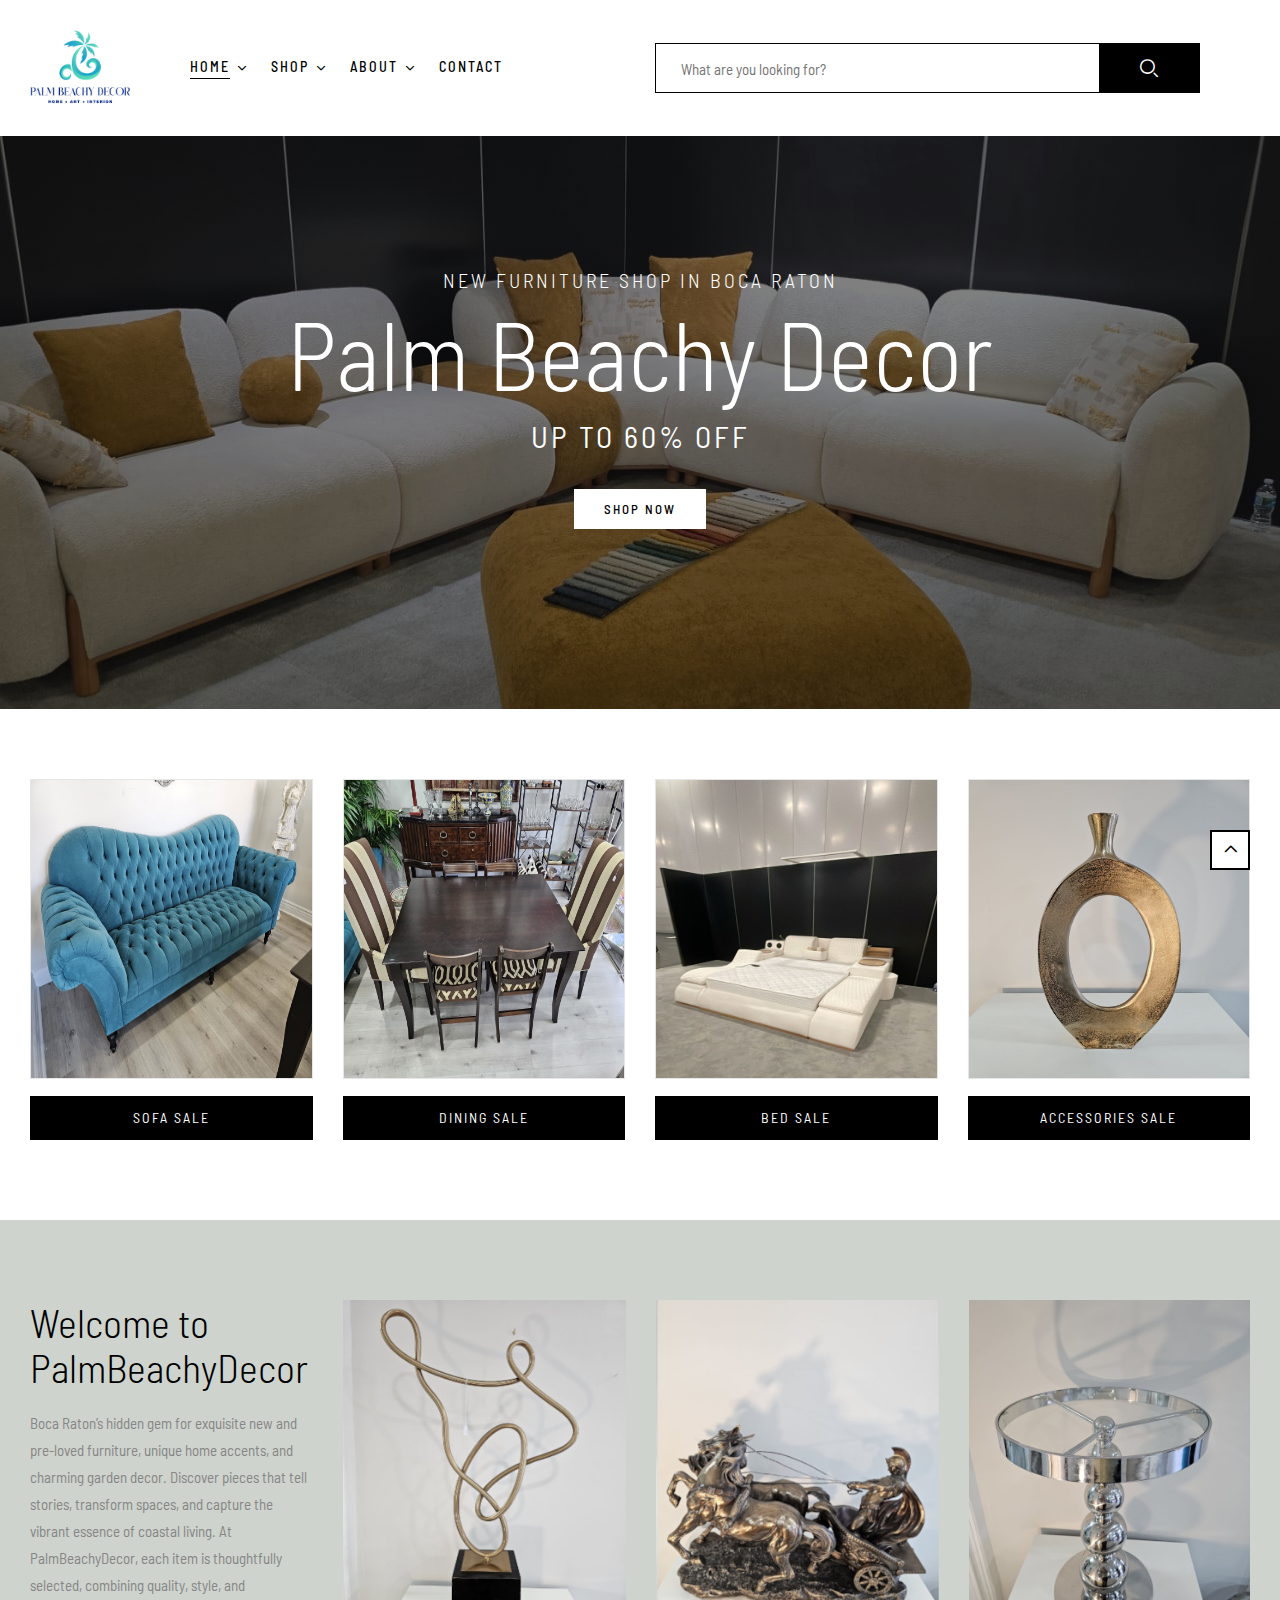
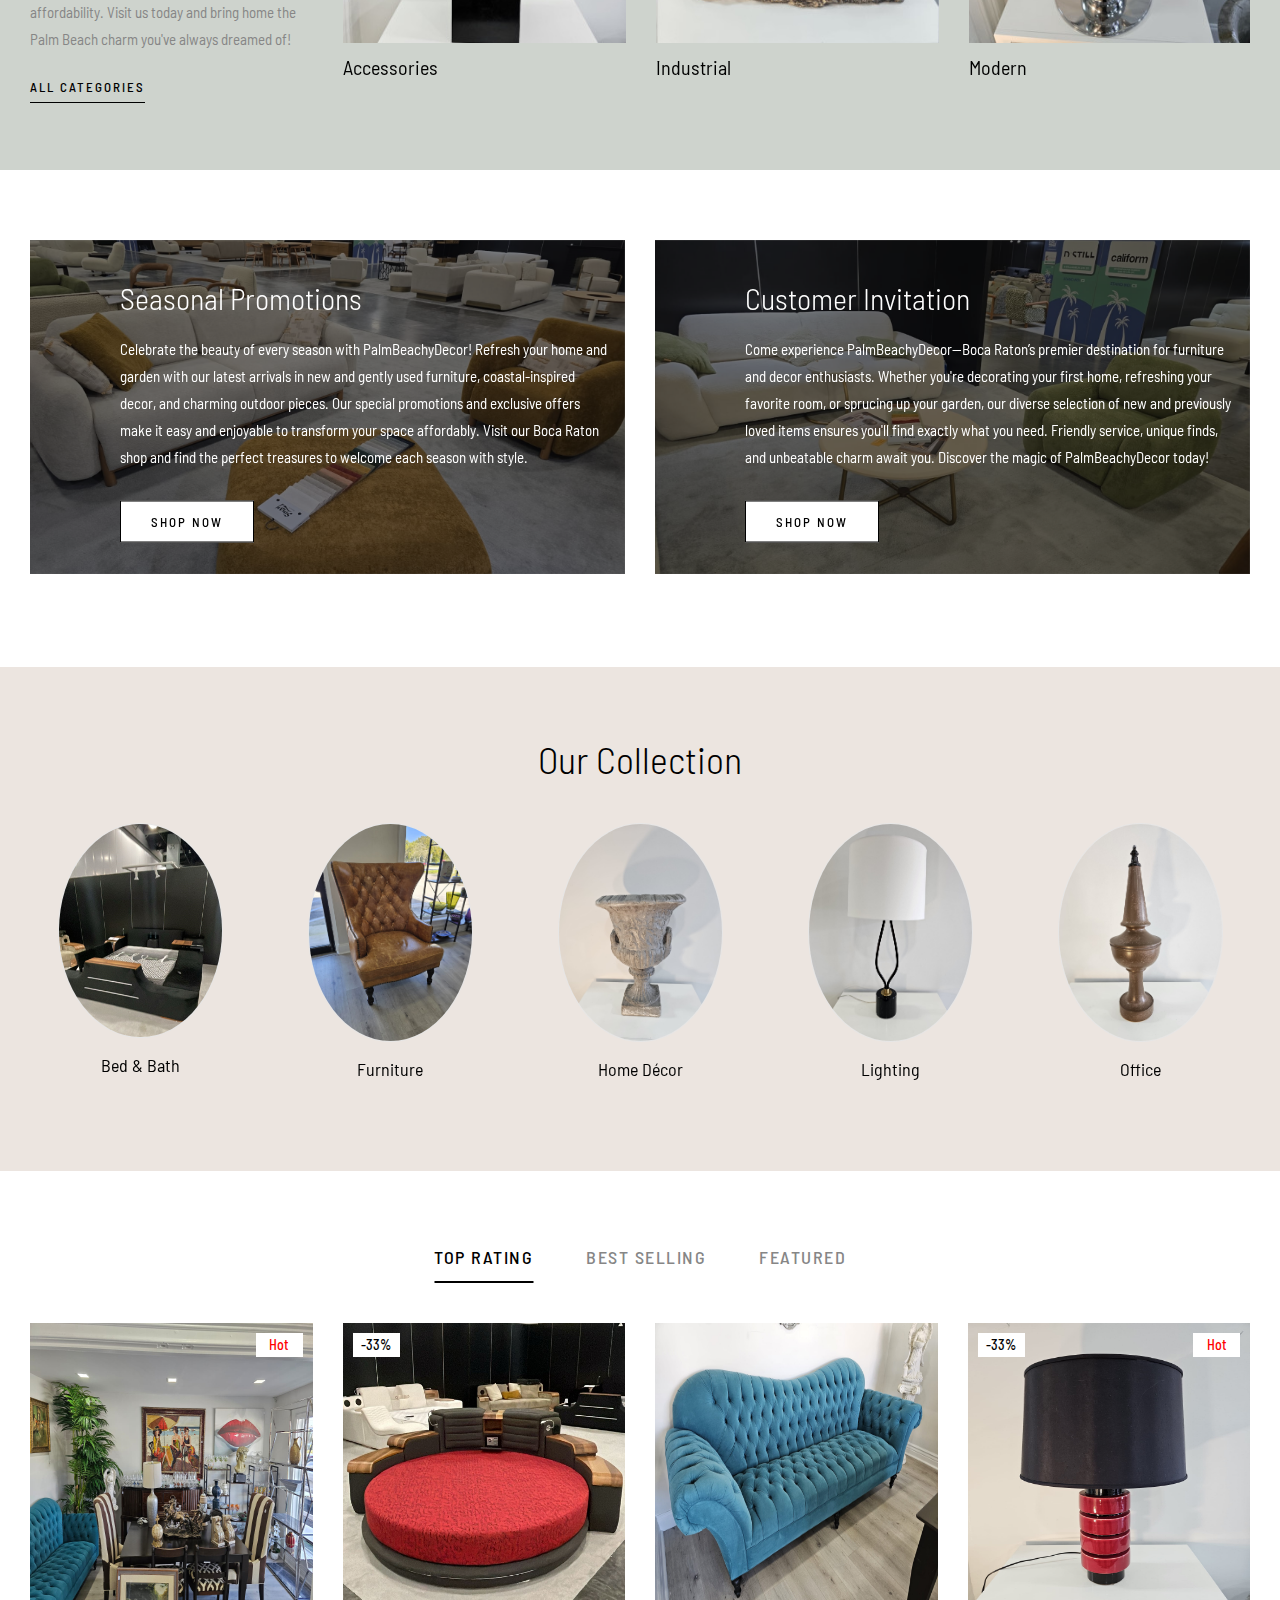
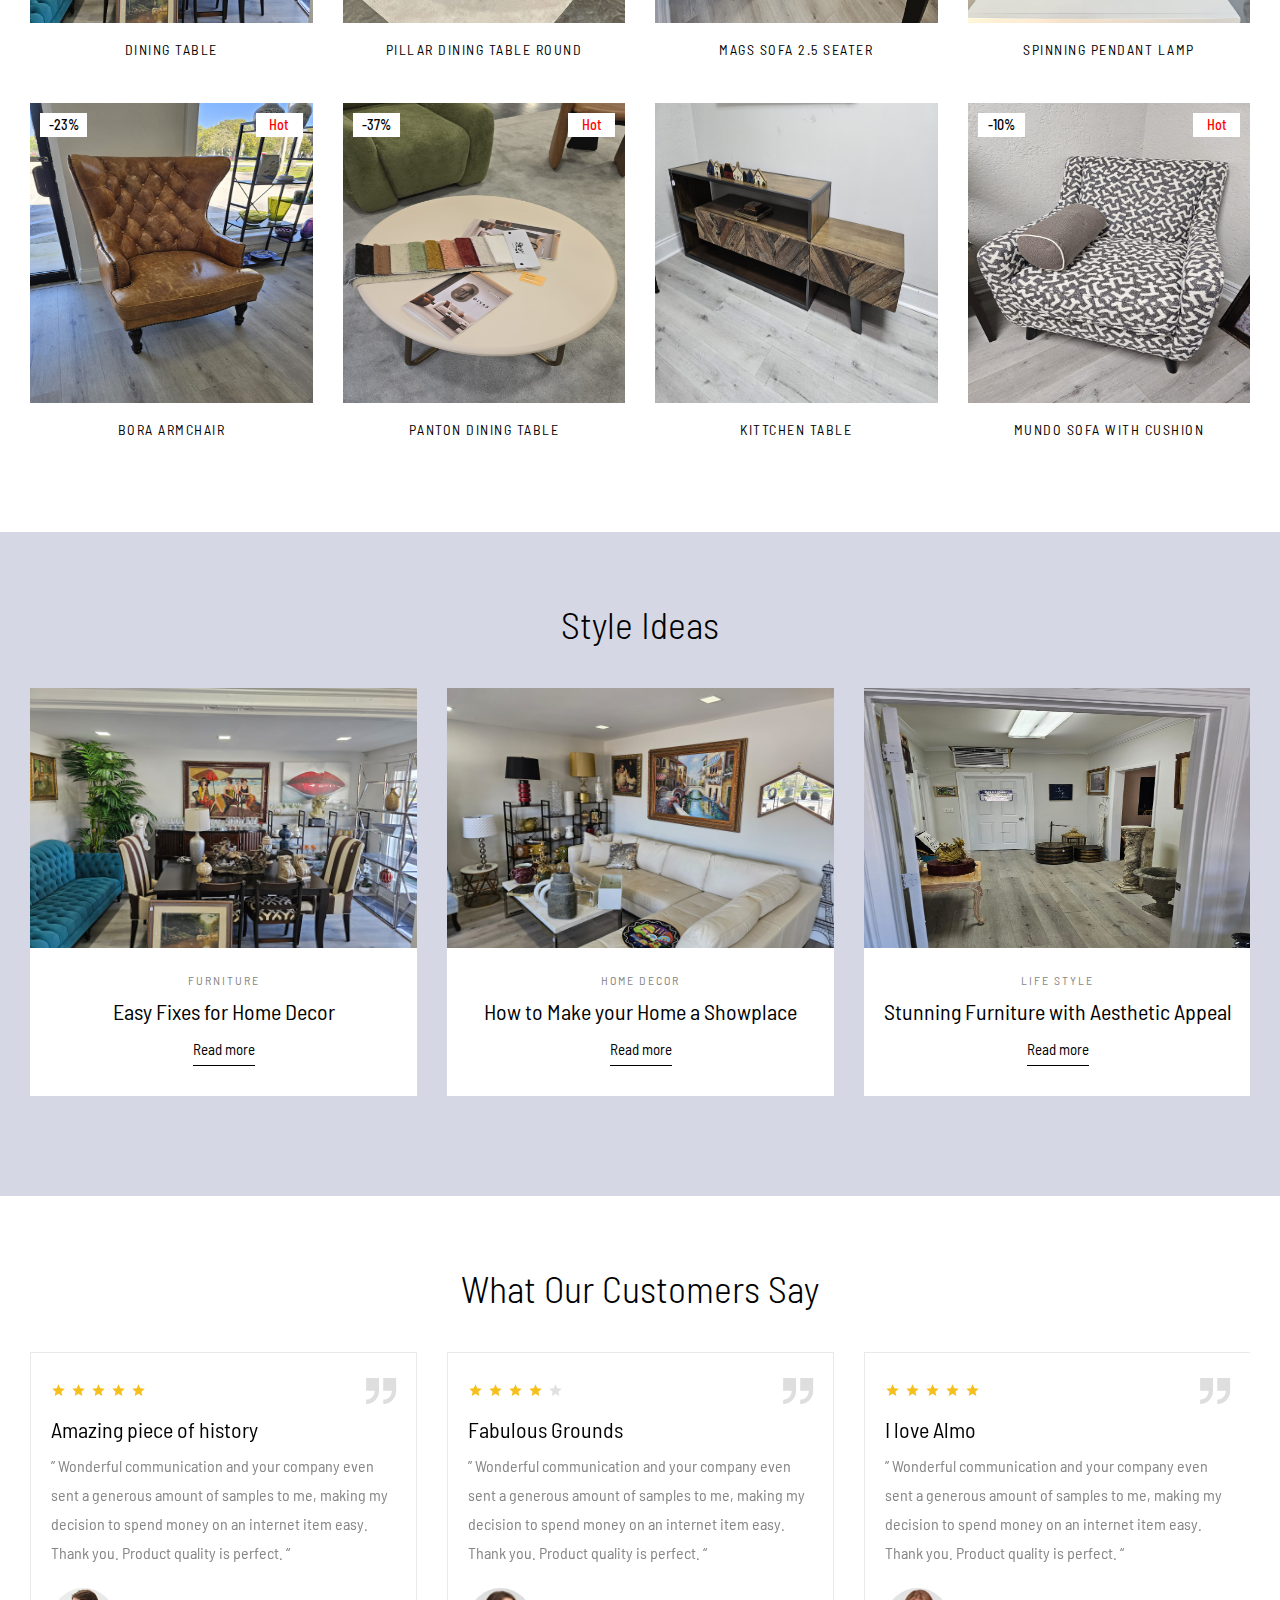
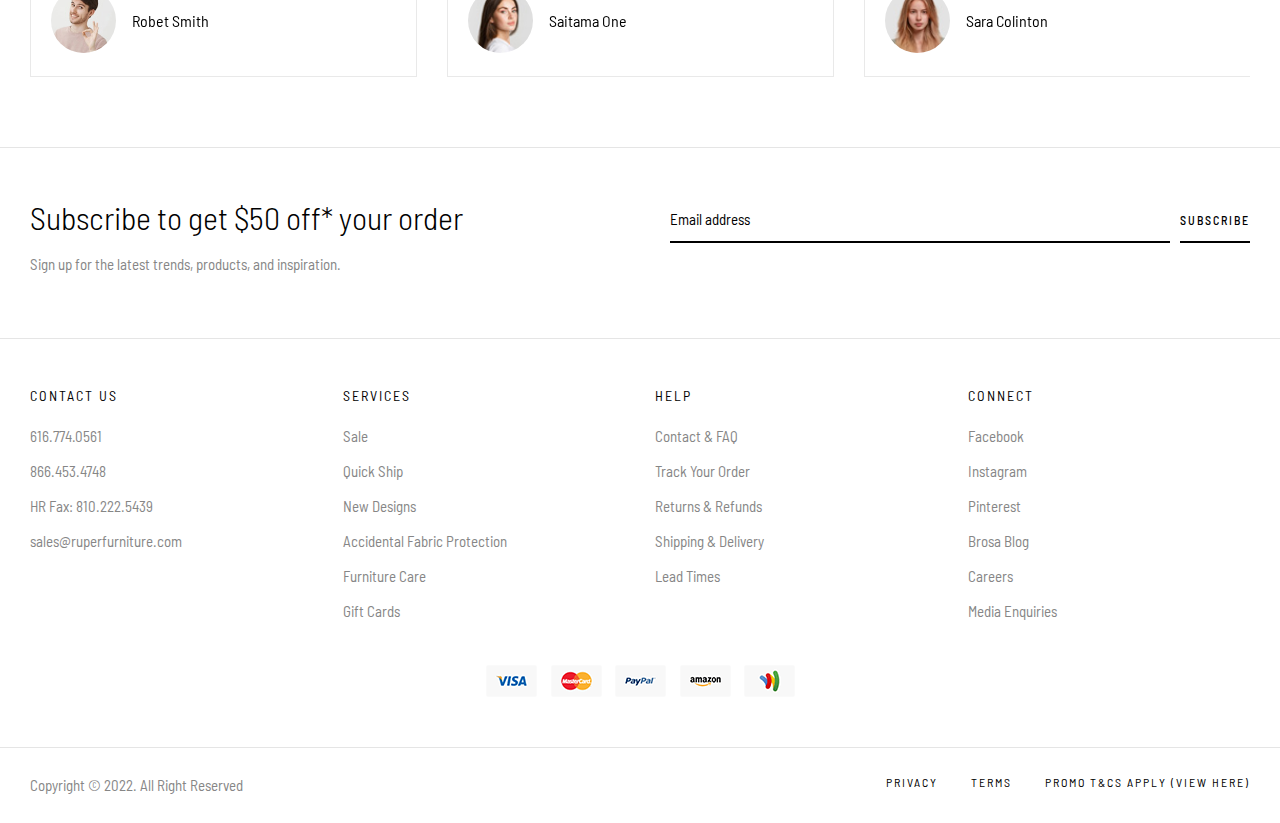
==== index.html @ 477783f1 "first commit" ====
<!DOCTYPE html>
<html lang="en">
	<head>
		<!-- Meta Data -->
		<meta charset="UTF-8">
		<meta http-equiv="X-UA-Compatible" content="IE=edge">
		<meta name="viewport" content="width=device-width, initial-scale=1">
		<title>Home | Palm Beachy Decor</title>
		
		<!-- Favicon -->
		<link rel="shortcut icon" type="image/x-icon" href="./assets/img/mylogo.png">
		
		<!-- Dependency Styles -->
		<link rel="stylesheet" href="libs/bootstrap/css/bootstrap.min.css" type="text/css">
		<link rel="stylesheet" href="libs/feather-font/css/iconfont.css" type="text/css">
		<link rel="stylesheet" href="libs/icomoon-font/css/icomoon.css" type="text/css">
		<link rel="stylesheet" href="libs/font-awesome/css/font-awesome.css" type="text/css">
		<link rel="stylesheet" href="libs/wpbingofont/css/wpbingofont.css" type="text/css">
		<link rel="stylesheet" href="libs/elegant-icons/css/elegant.css" type="text/css">
		<link rel="stylesheet" href="libs/slick/css/slick.css" type="text/css">
		<link rel="stylesheet" href="libs/slick/css/slick-theme.css" type="text/css">
		<link rel="stylesheet" href="libs/mmenu/css/mmenu.min.css" type="text/css">

		<!-- Site Stylesheet -->
		<link rel="stylesheet" href="assets/css/app.css" type="text/css">
		<link rel="stylesheet" href="assets/css/responsive.css" type="text/css">
		
		<!-- Google Web Fonts -->
		<link href="https://fonts.googleapis.com/css2?family=Barlow+Semi+Condensed:wght@100;200;300;400;500;600;700&display=swap" rel="stylesheet">
		<link href="https://fonts.googleapis.com/css?family=EB+Garamond:100,100italic,200,200italic,300,300italic,400,400italic,500,500italic,600,600italic,700,700italic,800,800italic,900,900italic&display=swap" rel="stylesheet">
	
	<style>
		/* The Modal (Background) */
.modal {
    display: none;
    position: fixed;
    z-index: 1000;
    left: 0;
    top: 0;
    width: 100%;
    height: 100%;
    overflow: auto;
    background-color: rgba(0, 0, 0, 0.9);
}

/* Modal Content (Image) */
.modal-content {
    margin: auto;
    display: block;
    max-width: 50%;
    max-height: 90vh;
    margin-top: 5%;
}

/* Close Button */
.close {
    position: absolute;
    top: 15px;
    right: 25px;
    color: white;
    font-size: 35px;
    font-weight: bold;
    cursor: pointer;
}
.banner-image {
    position: relative;
    display: inline-block;
}

.black-overlay {
    position: absolute;
    top: 0;
    left: 0;
    width: 100%;
    height: 100%;
    background-color: rgba(0, 0, 0, 0.5); /* Black overlay with 50% opacity */
    z-index: 1;
}

.banner-image img {
    display: block;
    width: 100%;
    height: auto;
    position: relative;
    z-index: 0;
}

.banner-wrapper-infor {
    position: absolute;
    top: 50%;
    left: 50%;
    transform: translate(-50%, -50%);
    z-index: 2;
}

	</style>
	
	</head>
	
	<body class="home home-11 title-11">
		<div id="page" class="hfeed page-wrapper">
			<header id="site-header" class="site-header header-v3 relative">
				<div class="header-mobile">
					<div class="section-padding">
						<div class="section-container">
							<div class="row">
								<div class="col-xl-4 col-lg-4 col-md-4 col-sm-3 col-3 header-left">
									<div class="site-logo">
										<a href="index.html">
											<img width="400" height="79" src="./assets/img/mylogo.png" alt="no image found" />
										</a>
									</div>
								</div>
								<div class="col-xl-4 col-lg-4 col-md-4 col-sm-6 col-6 header-center">
									
								</div>
								<div class="col-xl-4 col-lg-4 col-md-4 col-sm-3 col-3 header-right">
									
									<div class="navbar-header">
										<button type="button" id="show-megamenu" class="navbar-toggle"></button>
									</div>
								</div>
							</div>
						</div>
					</div>

					<div class="header-mobile-fixed">
						<!-- Shop -->
						<div class="shop-page">
							<a href="shop-grid-left.html"><i class="wpb-icon-shop"></i></a>
						</div>

						<!-- Login -->
						<div class="my-account">
							<div class="login-header">
								<a href="page-my-account.html"><i class="wpb-icon-user"></i></a>
							</div>
						</div>

						<!-- Search -->
						<div class="search-box">
							<div class="search-toggle"><i class="wpb-icon-magnifying-glass"></i></div>
						</div>

						<!-- Wishlist -->
						<div class="wishlist-box">
							<a href="shop-wishlist.html"><i class="wpb-icon-heart"></i></a>
						</div>
					</div>
				</div>

				<div class="header-desktop">
					<div class="header-wrapper">
						<div class="section-padding">
							<div class="section-container large p-l-r">
								<div class="row">
									<div class="col-xl-6 col-lg-8 col-md-12 col-sm-12 col-12 header-left" style="display: flex;align-items: center;">
										<div class="site-logo">
											<a href="index.html">
												<img  src="./assets/img/mylogo.png" alt="Ruper – Furniture HTML Theme" />
											</a>
										</div>

										<div class="site-navigation">
											<nav id="main-navigation">
												<ul id="menu-main-menu" class="menu">
													<li class="level-0 menu-item menu-item-has-children mega-menu current-menu-item">
														<a href="index.html"><span class="menu-item-text">Home</span></a>
													
													</li>
													<li class="level-0 menu-item menu-item-has-children">
														<a href="shop-grid-left.html"><span class="menu-item-text">Shop</span></a>
														
													</li>
													
													<li class="level-0 menu-item menu-item-has-children">
														<a href="page-about.html"><span class="menu-item-text">About</span></a>
														
													</li>
													<li class="level-0 menu-item">
														<a href="page-contact.html"><span class="menu-item-text">Contact</span></a>
													</li>
												</ul>
											</nav>
										</div>
									</div>

									<div class="col-xl-6 col-lg-4 col-md-12 col-sm-12 col-12 header-right">
										<div class="header-search-form hidden-md hidden-sm hidden-xs">
											<form role="search" method="get" class="search-from ajax-search" action="index.html">
												<div class="search-box">
													<input type="text" value="" name="s" id="ss" class="input-search s" placeholder="What are you looking for?">
													<div class="result-search-products-content">
														<div class="result-search-products">
															<ul class="items-search">
																<li class="item-search">
																	<a class="item-image" href="shop-details.html">
																		<img class="pull-left" src="media/product/3.jpg">
																	</a>
																	<div class="item-content">
																		<a href="shop-details.html" title="Chair Oak Matt Lacquered">
																			<span>Chair Oak Matt Lacquered</span>
																		</a>
																		<div class="price">$150.00</div>
																	</div>
																</li>
																<li class="item-search">
																	<a class="item-image" href="shop-details.html">
																		<img class="pull-left" src="media/product/1.jpg">
																	</a>
																	<div class="item-content">
																		<a href="shop-details.html" title="Zunkel Schwarz">
																			<span>Zunkel Schwarz</span>
																		</a>
																		<div class="price">$100.00</div>
																	</div>
																</li>
															</ul>
														</div>
													</div>
												</div>
												<button id="search-submit" class="btn" type="submit">
													<span class="search-icon">
														<i class="icon-search"></i>
													</span>
													<span>Search</span>
												</button>
											</form>
										</div>

									</div>
								</div>
							</div>
						</div>
					</div>
				</div>
			</header>

			<div id="site-main" class="site-main">
				<div id="main-content" class="main-content">
					<div id="primary" class="content-area">
						<div id="content" class="site-content" role="main">
							<!-- <section class="section background-8 m-b-0 p-t-20 p-b-20">
								<div class="section-container">
									
									<div class="block block-feature layout-4">
										<div class="block-widget-wrap">
											<div class="row">
												<div class="col-md-4 sm-m-b-20">
													<div class="box">
														<div class="box-icon">
															<span>
																<svg xmlns="http://www.w3.org/2000/svg" xmlns:xlink="http://www.w3.org/1999/xlink" class="svg-icon plant" x="0" y="0" viewBox="0 0 64 64" style="enable-background:new 0 0 512 512" xml:space="preserve"><g><g xmlns="http://www.w3.org/2000/svg" id="Shipping"><path d="M54.416,37.9a3.906,3.906,0,0,0-1.665-1.562,4,4,0,0,0-3.8.1L38.915,42.227A3.978,3.978,0,0,0,37.657,40a4.062,4.062,0,0,0-2.667-1H28.829a1,1,0,0,1-.708-.293l-.244-.244A4.964,4.964,0,0,0,24.345,37H16.66c-.151,0-.3.01-.5.025a5,5,0,0,0-3.039,1.438L10.5,41.086l-.933-.933a1,1,0,0,0-1.414,0L2.494,45.8a1,1,0,0,0,0,1.415l14.139,14.15a1,1,0,0,0,1.415,0l5.66-5.66a1,1,0,0,0,0-1.414l-.793-.793.207-.207A1,1,0,0,1,23.829,53h11.1a4.933,4.933,0,0,0,2.5-.674l15.52-8.96a3.96,3.96,0,0,0,2-3.466A4.018,4.018,0,0,0,54.416,37.9ZM17.34,59.246,4.615,46.511l4.244-4.238L21.586,55ZM51.95,41.634,36.422,50.6a2.941,2.941,0,0,1-1.492.4h-11.1a2.978,2.978,0,0,0-2.122.879l-.207.207L11.914,42.5l2.623-2.623a2.988,2.988,0,0,1,1.807-.86c.11-.009.213-.017.316-.017h7.685a2.979,2.979,0,0,1,2.118.877l.244.244A2.978,2.978,0,0,0,28.829,41H34.99a2.048,2.048,0,0,1,1.344.5,1.962,1.962,0,0,1,.66,1.287,1.9,1.9,0,0,1-.133.92,1.809,1.809,0,0,1-.448.709A1.983,1.983,0,0,1,35,45H28.42a1,1,0,0,0,0,2H35a3.973,3.973,0,0,0,2.827-1.173,3.829,3.829,0,0,0,.781-1.113l11.338-6.546a2.014,2.014,0,0,1,1.914-.04,1.929,1.929,0,0,1,.823.77,2.015,2.015,0,0,1,.267,1A1.983,1.983,0,0,1,51.95,41.634Z" fill="" data-original="" style=""></path><path d="M15,34H51a1,1,0,0,0,1-1V3a1,1,0,0,0-1-1H15a1,1,0,0,0-1,1V33A1,1,0,0,0,15,34ZM35,4v8H31V4ZM16,4H29v9a1,1,0,0,0,1,1h6a1,1,0,0,0,1-1V4H50V32H16Z" fill="" data-original="" style=""></path><path d="M25,28H19a1,1,0,0,0,0,2h6a1,1,0,0,0,0-2Z" fill="" data-original="" style=""></path><path d="M25,25H19a1,1,0,0,0,0,2h6a1,1,0,0,0,0-2Z" fill="" data-original="" style=""></path><path d="M29,25H28a1,1,0,0,0,0,2h1a1,1,0,0,0,0-2Z" fill="" data-original="" style=""></path><path d="M25,22H19a1,1,0,0,0,0,2h6a1,1,0,0,0,0-2Z" fill="" data-original="" style=""></path><path d="M29,22H28a1,1,0,0,0,0,2h1a1,1,0,0,0,0-2Z" fill="" data-original="" style=""></path><path d="M29,28H28a1,1,0,0,0,0,2h1a1,1,0,0,0,0-2Z" fill="" data-original="" style=""></path><path d="M47,24H37a1,1,0,0,0-1,1v4a1,1,0,0,0,1,1H47a1,1,0,0,0,1-1V25A1,1,0,0,0,47,24Zm-1,4H38V26h8Z" fill="" data-original="" style=""></path></g></g></svg>
															</span>
														</div>
														<div class="box-title-wrap">
															<h3 class="box-title">
													 			Free collection from over 1000 locations
															</h3>
														</div>
													</div>
												</div>
												<div class="col-md-4 sm-m-b-20">
													<div class="box">
														<div class="box-icon">
															<span>
																<svg xmlns="http://www.w3.org/2000/svg" xmlns:xlink="http://www.w3.org/1999/xlink" class="svg-icon2 plant" x="0" y="0" viewBox="0 0 513.063 513.063" style="enable-background:new 0 0 512 512" xml:space="preserve"><g><g xmlns="http://www.w3.org/2000/svg" id="XMLID_779_"><g id="XMLID_484_"><path id="XMLID_581_" d="m418.532 205.063h-191.127c8.838-10.159 14.208-23.411 14.208-37.902 0-31.889-25.943-57.832-57.832-57.832s-57.832 25.943-57.832 57.832c0 14.491 5.37 27.743 14.207 37.902h-45.624c-27.57 0-50 22.43-50 50v58.999c0 5.523 4.477 10 10 10s10-4.477 10-10v-58.999c0-16.542 13.458-30 30-30h280c16.542 0 30 13.458 30 30v54h-104c-27.57 0-50 22.43-50 50s22.43 50 50 50h104v54c0 16.542-13.458 30-30 30h-280c-16.542 0-30-13.458-30-30v-59.078c0-5.523-4.477-10-10-10s-10 4.477-10 10v59.078c0 27.57 22.43 50 50 50h324c27.57 0 50-22.43 50-50v-208c0-27.57-22.43-50-50-50zm-234.751-75.733c20.861 0 37.832 16.971 37.832 37.832s-16.971 37.832-37.832 37.832c-20.86 0-37.832-16.971-37.832-37.832s16.971-37.832 37.832-37.832zm230.724 95.733h4.027c16.542 0 30 13.458 30 30v54h-24v-54c0-11.247-3.735-21.637-10.027-30zm-143.973 134c0-16.542 13.458-30 30-30h148v60h-148c-16.542 0-30-13.458-30-30zm148 134h-4.027c6.292-8.363 10.027-18.752 10.027-30v-54h24v54c0 16.542-13.458 30-30 30z" fill="" data-original="" style=""></path><path id="XMLID_1260_" d="m297.972 349.062c-2.64 0-5.22 1.07-7.08 2.93s-2.92 4.44-2.92 7.07 1.06 5.21 2.92 7.07c1.87 1.86 4.44 2.93 7.08 2.93 2.63 0 5.2-1.07 7.07-2.93 1.86-1.86 2.93-4.44 2.93-7.07s-1.07-5.21-2.93-7.07c-1.86-1.861-4.44-2.93-7.07-2.93z" fill="" data-original="" style=""></path><path id="XMLID_1711_" d="m329.283 137.66c31.889 0 57.832-25.943 57.832-57.832 0-31.888-25.943-57.832-57.832-57.832s-57.832 25.943-57.832 57.832 25.943 57.832 57.832 57.832zm0-95.663c20.86 0 37.832 16.971 37.832 37.832s-16.971 37.832-37.832 37.832-37.832-16.971-37.832-37.832 16.971-37.832 37.832-37.832z" fill="" data-original="" style=""></path><path id="XMLID_1712_" d="m231.613 98.581c5.523 0 10-4.477 10-10v-78.581c0-5.523-4.477-10-10-10s-10 4.477-10 10v78.581c0 5.523 4.477 10 10 10z" fill="" data-original="" style=""></path><path id="XMLID_1757_" d="m183.613 64c5.523 0 10-4.477 10-10v-44c0-5.523-4.477-10-10-10s-10 4.477-10 10v44c0 5.523 4.477 10 10 10z" fill="" data-original="" style=""></path><path id="XMLID_1760_" d="m54.532 369.062c2.63 0 5.21-1.07 7.07-2.93s2.93-4.44 2.93-7.07-1.07-5.21-2.93-7.07-4.43-2.93-7.07-2.93c-2.63 0-5.21 1.07-7.07 2.93s-2.93 4.44-2.93 7.07 1.07 5.21 2.93 7.07 4.439 2.93 7.07 2.93z" fill="" data-original="" style=""></path></g></g></g></svg>
															</span>
														</div>
														<div class="box-title-wrap">
															<h3 class="box-title">
																Flexible Payment
															</h3>
														</div>
													</div>
												</div>
												<div class="col-md-4">
													<div class="box">
														<div class="box-icon">
															<span>
																<svg xmlns="http://www.w3.org/2000/svg" xmlns:xlink="http://www.w3.org/1999/xlink" class="svg-icon2 plant" x="0" y="0" viewBox="0 0 512.001 512.001" style="enable-background:new 0 0 512 512" xml:space="preserve"><g><g xmlns="http://www.w3.org/2000/svg"><g><path d="M384.834,180.699c-0.698,0-348.733,0-348.733,0l73.326-82.187c4.755-5.33,4.289-13.505-1.041-18.26    c-5.328-4.754-13.505-4.29-18.26,1.041l-82.582,92.56c-10.059,11.278-10.058,28.282,0.001,39.557l82.582,92.561    c2.556,2.865,6.097,4.323,9.654,4.323c3.064,0,6.139-1.083,8.606-3.282c5.33-4.755,5.795-12.93,1.041-18.26l-73.326-82.188    c0,0,348.034,0,348.733,0c55.858,0,101.3,45.444,101.3,101.3s-45.443,101.3-101.3,101.3h-61.58    c-7.143,0-12.933,5.791-12.933,12.933c0,7.142,5.79,12.933,12.933,12.933h61.58c70.12,0,127.166-57.046,127.166-127.166    C512,237.745,454.954,180.699,384.834,180.699z" fill="" data-original="" style=""></path></g></g></g></svg>
															</span>
														</div>
														<div class="box-title-wrap">
															<h3 class="box-title">
																14 Day Returns
															</h3>
														</div>
													</div>
												</div>
											</div>
										</div>
									</div>
								</div>
							</section> -->

							<section class="section m-b-70">
								<!-- Block Parallax -->
								<div class="block block-parallax">
									<div class="content">
										<h4 class="subtitle">NEW FURNITURE SHOP IN BOCA RATON</h4>
										<h2 class="title">Palm Beachy Decor</h2>
										<div class="description">UP TO 60% OFF</div>
										<a class="button button-white" href="shop-grid-left.html">SHOP NOW</a>
									</div>
								</div>
							</section>

							<section class="section section-padding m-b-70">
								<div class="section-container">
									<!-- Block Product Categories -->
									<div class="block block-product-cats layout-4">
										<div class="block-widget-wrap">
											<div class="block-content">
												<div class="product-cats-list">
													<div class="row">
														<div class="col-md-3 col-sm-6 sm-m-b-30">
															<div class="item-product-cat-content">
																<a href="shop-grid-left.html">
																	<div class="item-image">
																		<img width="330" style="height: 300px;" src="./assets/img/45.jpg" alt="bed-bath">
																	</div>
																</a>			
																<div class="product-cat-content-info">
																	<h2 class="item-title">
																		<a href="shop-grid-left.html">SOFA SALE</a>
																	</h2>
																</div>
															</div>
														</div>
														<div class="col-md-3 col-sm-6 sm-m-b-30">
															<div class="item-product-cat-content">
																<a href="shop-grid-left.html">
																	<div class="item-image">
																		<img width="330"style="height: 300px;" src="./assets/img/39.jpg" alt="furniture">
																	</div>
																</a>			
																<div class="product-cat-content-info">
																	<h2 class="item-title">
																		<a href="shop-grid-left.html">DINING SALE</a>
																	</h2>
																</div>
															</div>
														</div>
														<div class="col-md-3 col-sm-6">
															<div class="item-product-cat-content">
																<a href="shop-grid-left.html">
																	<div class="item-image">
																		<img width="330" style="height: 300px;" src="./assets/img/50.jpg" alt="home-decor">
																	</div>
																</a>			
																<div class="product-cat-content-info">
																	<h2 class="item-title">
																		<a href="shop-grid-left.html">BED SALE</a>
																	</h2>
																</div>
															</div>
														</div>
														<div class="col-md-3 col-sm-6">
															<div class="item-product-cat-content">
																<a href="shop-grid-left.html">
																	<div class="item-image">
																		<img width="330" style="height: 300px;" src="./assets/img/30.jpg" alt="lighting">
																	</div>
																</a>			
																<div class="product-cat-content-info">
																	<h2 class="item-title">
																		<a href="shop-grid-left.html">ACCESSORIES SALE</a>
																	</h2>
																</div>
															</div>
														</div>
													</div>
												</div>
											</div>
										</div>
									</div>
								</div>
							</section>

							<section class="section background-9 section-padding p-t-80 p-b-70 m-b-70">
								<div class="section-container">
									<!-- Block Product Categories -->
									<div class="block block-product-cats slider layout-5">
										<div class="block-widget-wrap">
											<div class="row">
												<div class="col-md-3 sm-m-b-50">
													<div class="product-cats-intro-wrap">
														<div class="product-cats-intro">
															<h2 class="title">Welcome to <br> PalmBeachyDecor</h2>
															<div class="description">Boca Raton’s hidden gem for exquisite new and pre-loved furniture, unique home accents, and charming garden decor. Discover pieces that tell stories, transform spaces, and capture the vibrant essence of coastal living. At PalmBeachyDecor, each item is thoughtfully selected, combining quality, style, and affordability. Visit us today and bring home the Palm Beach charm you've always dreamed of!</div>
															<div class="link"><a href="shop-grid-left.html">All Categories</a></div>
														</div>
													</div>
												</div>
												<div class="col-md-9">
													<div class="product-cats-list slick-wrap">
														<div class="slick-sliders content-category" data-dots="0" data-slidestoscroll="true" data-nav="1" data-columns4="2" data-columns3="3" data-columns2="3" data-columns1="3" data-columns1440="3" data-columns="3">
															<div class="item item-product-cat slick-slide">	
																<div class="item-product-cat-content">
																	<a href="shop-grid-left.html">
																		<div class="item-image">
																			<img width="330" height="400" src="assets/img/cat-233.jpg" alt="bed-bath">
																		</div>
																	</a>			
																	<div class="product-cat-content-info">
																		<h2 class="item-title">
																			<a href="shop-grid-left.html">Accessories</a>
																		</h2>
																	</div>
																</div>
															</div>
															<div class="item item-product-cat slick-slide">	
																<div class="item-product-cat-content">
																	<a href="shop-grid-left.html">
																		<div class="item-image">
																			<img width="330" height="400" src="assets/img/cat-255.jpg" alt="furniture">
																		</div>
																	</a>			
																	<div class="product-cat-content-info">
																		<h2 class="item-title">
																			<a href="shop-grid-left.html">Industrial</a>
																		</h2>
																	</div>
																</div>
															</div>
															<div class="item item-product-cat slick-slide">	
																<div class="item-product-cat-content">
																	<a href="shop-grid-left.html">
																		<div class="item-image">
																			<img width="330" height="400" src="assets/img/cat-277.jpg" alt="home-decor">
																		</div>
																	</a>			
																	<div class="product-cat-content-info">
																		<h2 class="item-title">
																			<a href="shop-grid-left.html">Modern</a>
																		</h2>
																	</div>
																</div>
															</div>
															<div class="item item-product-cat slick-slide">	
																<div class="item-product-cat-content">
																	<a href="shop-grid-left.html">
																		<div class="item-image">
																			<img width="330" height="400" src="assets/img/987.jpg" alt="lighting">
																		</div>
																	</a>			
																	<div class="product-cat-content-info">
																		<h2 class="item-title">
																			<a href="shop-grid-left.html">Pictures</a>
																		</h2>
																	</div>
																</div>
															</div>
														</div>
													</div>
												</div>
											</div>
										</div>
									</div>
								</div>
							</section>


							<section class="section section-padding m-b-70">
								<div class="section-container">
									<div class="block block-banners banners-effect">
										<div class="block-widget-wrap">
											<div class="row">
												<div class="col-md-6">
													<div class="block-widget-banner layout-13 m-b-15">
														<div class="bg-banner">
															<div class="banner-wrapper banners">
																<div class="banner-image">
																	<!-- Black Overlay Div -->
																	<div class="black-overlay"></div>
																	<a href="shop-grid-left.html">
																		<img width="691" height="400" src="./assets/img/53.jpg" alt="Banner Image">
																	</a>
																</div>
																<div class="banner-wrapper-infor">
																	<div class="info">
																		<div class="content">
																			<a class="link-title" href="shop-grid-left.html">
																				<h2 class="title-banner" style="color: #fff;">Seasonal Promotions</h2>
																			</a>
																			<div class="banner-image-description">
																				<p style="color: #fff;">
																					Celebrate the beauty of every season with PalmBeachyDecor! Refresh your home and garden with our latest arrivals in new and gently used furniture, coastal-inspired decor, and charming outdoor pieces. Our special promotions and exclusive offers make it easy and enjoyable to transform your space affordably. Visit our Boca Raton shop and find the perfect treasures to welcome each season with style.
																				</p>
																			</div>
																			<a class="button button-outline white" href="shop-grid-left.html">SHOP NOW</a>
																		</div>
																	</div>
																</div>
															</div>
														</div>
													</div>
												</div>
												
												<div class="col-md-6">
													<div class="block-widget-banner layout-13 m-b-15">
														<div class="bg-banner">
															<div class="banner-wrapper banners">
																<div class="banner-image">
																	<!-- Black Overlay Div -->
																	<div class="black-overlay"></div>
																	<a href="shop-grid-left.html">
																		<img width="691" height="400" src="./assets/img/54.jpg" alt="Banner Image">
																	</a>
																</div>
																<div class="banner-wrapper-infor">
																	<div class="info">
																		<div class="content">
																			<a class="link-title" href="shop-grid-left.html">
																				<h2 class="title-banner" style="color: #fff;">Customer Invitation</h2>
																			</a>
																			<div class="banner-image-description">
																				<p style="color: #fff;">
																					Come experience PalmBeachyDecor—Boca Raton’s premier destination for furniture and decor enthusiasts. Whether you're decorating your first home, refreshing your favorite room, or sprucing up your garden, our diverse selection of new and previously loved items ensures you'll find exactly what you need. Friendly service, unique finds, and unbeatable charm await you. Discover the magic of PalmBeachyDecor today!
																				</p>
																			</div>
																			<a class="button button-outline white" href="shop-grid-left.html">SHOP NOW</a>
																		</div>
																	</div>
																</div>
															</div>
														</div>
													</div>
												</div>
											</div>
										</div>
									</div>
								</div>
							</section>

							<section class="section section-padding background-6 p-t-70 p-b-80 m-b-70">
								<div class="section-container">
									<!-- Block Product Categories -->
									<div class="block block-product-cats slider round-border">
										<div class="block-widget-wrap">
											<div class="block-title"><h2>Our Collection</h2></div>
											<div class="block-content">
												<div class="product-cats-list slick-wrap">
													<div class="slick-sliders content-category" data-dots="0" data-slidestoscroll="true" data-nav="1" data-columns4="2" data-columns3="3" data-columns2="4" data-columns1="5" data-columns1440="5" data-columns="5">
														<div class="item item-product-cat slick-slide">	
															<div class="item-product-cat-content">
																<a href="shop-grid-left.html">
																	<div class="item-image">
																		<img width="258" height="258" src="./assets/img/51.jpg" alt="bed-bath">
																	</div>
																</a>			
																<div class="product-cat-content-info">
																	<h2 class="item-title">
																		<a href="shop-grid-left.html">Bed & Bath</a>
																	</h2>
																</div>
															</div>
														</div>
														<div class="item item-product-cat slick-slide">	
															<div class="item-product-cat-content">
																<a href="shop-grid-left.html">
																	<div class="item-image">
																		<img width="258" height="258" src="./assets/img/48.jpg" alt="furniture">
																	</div>
																</a>			
																<div class="product-cat-content-info">
																	<h2 class="item-title">
																		<a href="shop-grid-left.html">Furniture</a>
																	</h2>
																</div>
															</div>
														</div>
														<div class="item item-product-cat slick-slide">	
															<div class="item-product-cat-content">
																<a href="shop-grid-left.html">
																	<div class="item-image">
																		<img width="258" height="258" src="./assets/img/22.jpg" alt="home-decor">
																	</div>
																</a>			
																<div class="product-cat-content-info">
																	<h2 class="item-title">
																		<a href="shop-grid-left.html">Home Décor</a>
																	</h2>
																</div>
															</div>
														</div>
														<div class="item item-product-cat slick-slide">	
															<div class="item-product-cat-content">
																<a href="shop-grid-left.html">
																	<div class="item-image">
																		<img width="258" height="258" src="./assets/img/4.jpg" alt="lighting">
																	</div>
																</a>			
																<div class="product-cat-content-info">
																	<h2 class="item-title">
																		<a href="shop-grid-left.html">Lighting</a>
																	</h2>
																</div>
															</div>
														</div>
														<div class="item item-product-cat slick-slide">	
															<div class="item-product-cat-content">
																<a href="shop-grid-left.html">
																	<div class="item-image">
																		<img width="258" height="258" src="./assets/img/5.jpg" alt="office">
																	</div>
																</a>			
																<div class="product-cat-content-info">
																	<h2 class="item-title">
																		<a href="shop-grid-left.html">Office</a>
																	</h2>
																</div>
															</div>
														</div>
														<div class="item item-product-cat slick-slide">	
															<div class="item-product-cat-content">
																<a href="shop-grid-left.html">
																	<div class="item-image">
																		<img width="258" height="258" src="./assets/img/19.jpg" alt="outdoor">
																	</div>
																</a>			
																<div class="product-cat-content-info">
																	<h2 class="item-title">
																		<a href="shop-grid-left.html">Outdoor</a>
																	</h2>
																</div>
															</div>
														</div>
													</div>
												</div>
											</div>
										</div>
									</div>
								</div>
							</section>

							<section class="section section-padding">
								<div class="section-container">
									<!-- Block Products -->
									<div class="block block-products">
										<div class="block-widget-wrap">
											<ul class="nav nav-tabs layout-2" role="tablist">
												<li class="nav-item">
													<a class="nav-link active" data-toggle="tab" href="index.html#top-rating" role="tab">Top Rating</a>
												</li>
												<li class="nav-item">
													<a class="nav-link" data-toggle="tab" href="index.html#best-selling" role="tab">Best Selling</a>
												</li>
												<li class="nav-item">
													<a class="nav-link" data-toggle="tab" href="index.html#featured" role="tab">Featured</a>
												</li>
											</ul>
											<div class="tab-content">
												<div class="tab-pane fade show active" id="top-rating" role="tabpanel">
													<div class="products-list grid">
														<div class="row">
															<div class="col-xl-3 col-lg-4 col-md-4 col-sm-6">
																<div class="items">
																	<div class="products-entry clearfix product-wapper">
																		<div class="products-thumb">
																			<div class="product-lable">
																				<div class="hot">Hot</div>
																			</div>
																			<div class="product-thumb-hover">
																				<a href="shop-details.html">
																					<img width="600" style="height: 300px;" src="./assets/img/38.jpg" class="post-image" alt="">
																					<img width="600" style="height: 300px;" src="./assets/img/39.jpg" class="hover-image back" alt="">
																				</a>
																			</div>		
																			<div class="product-button">
																		
																				<span class="product-quickview" data-title="Quick View">
																					<a href="index.html#" class="quickview quickview-button">Quick View <i class="icon-search"></i></a>
																				</span>		
																			</div>
																		</div>
																		<div class="products-content">
																			<div class="contents text-center">
																				<h3 class="product-title"><a href="shop-details.html">Dining Table</a></h3>
																				<!-- <span class="price">$150.00</span> -->
																			</div>
																		</div>
																	</div>
																</div>
															</div>
															<div class="col-xl-3 col-lg-4 col-md-4 col-sm-6">
																<div class="items">
																	<div class="products-entry clearfix product-wapper">
																		<div class="products-thumb">
																			<div class="product-lable">
																				<div class="onsale">-33%</div>
																			</div>
																			<div class="product-thumb-hover">
																				<a href="shop-details.html">
																					<img width="600" style="height: 300px;" src="./assets/img/61.jpg" class="post-image" alt="">
																					<img width="600" style="height: 300px;" src="./assets/img/56.jpg" class="hover-image back" alt="">
																				</a>
																			</div>		
																			<div class="product-button">
																				
																				<span class="product-quickview" data-title="Quick View">
																					<a href="index.html#" class="quickview quickview-button">Quick View <i class="icon-search"></i></a>
																				</span>		
																			</div>
																		</div>
																		<div class="products-content">
																			<div class="contents text-center">
																				<h3 class="product-title"><a href="shop-details.html">Pillar Dining Table Round</a></h3>
																				<!-- <span class="price">
																					<del aria-hidden="true"><span>$150.00</span></del> 
																					<ins><span>$100.00</span></ins>
																				</span> -->
																			</div>
																		</div>
																	</div>
																</div>
															</div>
															<div class="col-xl-3 col-lg-4 col-md-4 col-sm-6">
																<div class="items">
																	<div class="products-entry clearfix product-wapper">
																		<div class="products-thumb">
																			<div class="product-thumb-hover">
																				<a href="shop-details.html">
																					<img width="600" style="height: 300px;" src="./assets/img/45.jpg" class="post-image" alt="">
																					<img width="600" style="height: 300px;" src="./assets/img/7.jpg" class="hover-image back" alt="">
																				</a>
																			</div>		
																			<div class="product-button">
																				
																				<span class="product-quickview" data-title="Quick View">
																					<a href="index.html#" class="quickview quickview-button">Quick View <i class="icon-search"></i></a>
																				</span>		
																			</div>
																		</div>
																		<div class="products-content">
																			<div class="contents text-center">
																				<h3 class="product-title"><a href="shop-details.html">Mags Sofa 2.5 Seater</a></h3>
																				<!-- <span class="price">$150.00</span> -->
																			</div>
																		</div>
																	</div>
																</div>
															</div>
															<div class="col-xl-3 col-lg-4 col-md-4 col-sm-6">
																<div class="items">
																	<div class="products-entry clearfix product-wapper">
																		<div class="products-thumb">
																			<div class="product-lable">
																				<div class="onsale">-33%</div>
																				<div class="hot">Hot</div>
																			</div>
																			<div class="product-thumb-hover">
																				<a href="shop-details.html">
																					<img width="600" style="height: 300px;" src="./assets/img/27.jpg" class="post-image" alt="">
																					<img width="600" style="height: 300px;" src="./assets/img/8.jpg" class="hover-image back" alt="">
																				</a>
																			</div>		
																			<div class="product-button">
																				
																				<span class="product-quickview" data-title="Quick View">
																					<a href="index.html#" class="quickview quickview-button">Quick View <i class="icon-search"></i></a>
																				</span>		
																			</div>
																		</div>
																		<div class="products-content">
																			<div class="contents text-center">
																				<h3 class="product-title"><a href="shop-details.html">Spinning pendant lamp</a></h3>
																				<!-- <span class="price">
																					<del aria-hidden="true"><span>$150.00</span></del> 
																					<ins><span>$100.00</span></ins>
																				</span> -->
																			</div>
																		</div>
																	</div>
																</div>
															</div>
															<div class="col-xl-3 col-lg-4 col-md-4 col-sm-6">
																<div class="items">
																	<div class="products-entry clearfix product-wapper">
																		<div class="products-thumb">
																			<div class="product-lable">
																				<div class="onsale">-23%</div>
																				<div class="hot">Hot</div>
																			</div>
																			<div class="product-thumb-hover">
																				<a href="shop-details.html">
																					<img width="600" style="height: 300px;" src="./assets/img/48.jpg" class="post-image" alt="">
																					<img width="600" style="height: 300px;" src="./assets/img/58.jpg" class="hover-image back" alt="">
																				</a>
																			</div>		
																			<div class="product-button">
																				
																				<span class="product-quickview" data-title="Quick View">
																					<a href="index.html#" class="quickview quickview-button">Quick View <i class="icon-search"></i></a>
																				</span>		
																			</div>
																		</div>
																		<div class="products-content">
																			<div class="contents text-center">
																				<h3 class="product-title"><a href="shop-details.html">Bora Armchair</a></h3>
																				<!-- <span class="price">
																					<del aria-hidden="true"><span>$100.00</span></del> 
																					<ins><span>$90.00</span></ins>
																				</span> -->
																			</div>
																		</div>
																	</div>
																</div>
															</div>
															<div class="col-xl-3 col-lg-4 col-md-4 col-sm-6">
																<div class="items">
																	<div class="products-entry clearfix product-wapper">
																		<div class="products-thumb">
																			<div class="product-lable">
																				<div class="onsale">-37%</div>
																				<div class="hot">Hot</div>
																			</div>
																			<div class="product-thumb-hover">
																				<a href="shop-details.html">
																					<img width="600" style="height: 300px;" src="./assets/img/56.jpg" class="post-image" alt="">
																					<img width="600" style="height: 300px;" src="./assets/img/57.jpg" class="hover-image back" alt="">
																				</a>
																			</div>		
																			<div class="product-button">
																				
																				<span class="product-quickview" data-title="Quick View">
																					<a href="index.html#" class="quickview quickview-button">Quick View <i class="icon-search"></i></a>
																				</span>		
																			</div>
																		</div>
																		<div class="products-content">
																			<div class="contents text-center">
																				<h3 class="product-title"><a href="shop-details.html">Panton Dining Table</a></h3>
																				<!-- <span class="price">
																					<del aria-hidden="true"><span>$79.00</span></del> 
																					<ins><span>$50.00</span></ins>
																				</span> -->
																			</div>
																		</div>
																	</div>
																</div>
															</div>
															<div class="col-xl-3 col-lg-4 col-md-4 col-sm-6">
																<div class="items">
																	<div class="products-entry clearfix product-wapper">
																		<div class="products-thumb">
																			<div class="product-thumb-hover">
																				<a href="shop-details.html">
																					<img width="600" style="height: 300px;" src="./assets/img/9.jpg" class="post-image" alt="">
																					<img width="600" style="height: 300px;" src="./assets/img/41.jpg" class="hover-image back" alt="">
																				</a>
																			</div>		
																			<div class="product-button">
																				
																				<span class="product-quickview" data-title="Quick View">
																					<a href="index.html#" class="quickview quickview-button">Quick View <i class="icon-search"></i></a>
																				</span>		
																			</div>
																		</div>
																		<div class="products-content">
																			<div class="contents text-center">
																				<h3 class="product-title"><a href="shop-details.html">Kittchen Table</a></h3>
																				<!-- <span class="price">$120.00</span> -->
																			</div>
																		</div>
																	</div>
																</div>
															</div>
															<div class="col-xl-3 col-lg-4 col-md-4 col-sm-6">
																<div class="items">
																	<div class="products-entry clearfix product-wapper">
																		<div class="products-thumb">
																			<div class="product-lable">
																				<div class="onsale">-10%</div>
																				<div class="hot">Hot</div>
																			</div>
																			<div class="product-thumb-hover">
																				<a href="shop-details.html">
																					<img width="600" style="height: 300px;" src="./assets/img/11.jpg" class="post-image" alt="">
																					<img width="600" style="height: 300px;" src="./assets/img/24.jpg" class="hover-image back" alt="">
																				</a>
																			</div>		
																			<div class="product-button">
																				
																				<span class="product-quickview" data-title="Quick View">
																					<a href="index.html#" class="quickview quickview-button">Quick View <i class="icon-search"></i></a>
																				</span>		
																			</div>
																		</div>
																		<div class="products-content">
																			<div class="contents text-center">
																				<h3 class="product-title"><a href="shop-details.html">Mundo Sofa With Cushion</a></h3>
																				<!-- <span class="price">
																					<del aria-hidden="true"><span>$200.00</span></del> 
																					<ins><span>$180.00</span></ins>
																				</span> -->
																			</div>
																		</div>
																	</div>
																</div>
															</div>
															<div class="col-xl-3 col-lg-4 col-md-4 col-sm-6 product-loadmore hide">
																<div class="items">
																	<div class="products-entry clearfix product-wapper">
																		<div class="products-thumb">
																			<div class="product-lable">
																				<div class="hot">Hot</div>
																			</div>
																			<div class="product-thumb-hover">
																				<a href="shop-details.html">
																					<img width="600" height="600" src="media/product/6.jpg" class="post-image" alt="">
																					<img width="600" height="600" src="media/product/6-2.jpg" class="hover-image back" alt="">
																				</a>
																			</div>		
																			<div class="product-button">
																				
																				<span class="product-quickview" data-title="Quick View">
																					<a href="index.html#" class="quickview quickview-button">Quick View <i class="icon-search"></i></a>
																				</span>		
																			</div>
																		</div>
																		<div class="products-content">
																			<div class="contents text-center">
																				<h3 class="product-title"><a href="shop-details.html">Dining Table</a></h3>
																				<!-- <span class="price">$150.00</span> -->
																			</div>
																		</div>
																	</div>
																</div>
															</div>
															<div class="col-xl-3 col-lg-4 col-md-4 col-sm-6 product-loadmore hide">
																<div class="items">
																	<div class="products-entry clearfix product-wapper">
																		<div class="products-thumb">
																			<div class="product-lable">
																				<div class="onsale">-33%</div>
																			</div>
																			<div class="product-thumb-hover">
																				<a href="shop-details.html">
																					<img width="600" height="600" src="media/product/4.jpg" class="post-image" alt="">
																					<img width="600" height="600" src="media/product/4-2.jpg" class="hover-image back" alt="">
																				</a>
																			</div>		
																			<div class="product-button">
																				
																				<span class="product-quickview" data-title="Quick View">
																					<a href="index.html#" class="quickview quickview-button">Quick View <i class="icon-search"></i></a>
																				</span>		
																			</div>
																		</div>
																		<div class="products-content">
																			<div class="contents text-center">
																				<h3 class="product-title"><a href="shop-details.html">Pillar Dining Table Round</a></h3>
																				<!-- <span class="price">
																					<del aria-hidden="true"><span>$150.00</span></del> 
																					<ins><span>$100.00</span></ins>
																				</span> -->
																			</div>
																		</div>
																	</div>
																</div>
															</div>
															<div class="col-xl-3 col-lg-4 col-md-4 col-sm-6 product-loadmore hide">
																<div class="items">
																	<div class="products-entry clearfix product-wapper">
																		<div class="products-thumb">
																			<div class="product-thumb-hover">
																				<a href="shop-details.html">
																					<img width="600" height="600" src="media/product/7.jpg" class="post-image" alt="">
																					<img width="600" height="600" src="media/product/7-2.jpg" class="hover-image back" alt="">
																				</a>
																			</div>		
																			<div class="product-button">
																				
																				<span class="product-quickview" data-title="Quick View">
																					<a href="index.html#" class="quickview quickview-button">Quick View <i class="icon-search"></i></a>
																				</span>		
																			</div>
																		</div>
																		<div class="products-content">
																			<div class="contents text-center">
																				<h3 class="product-title"><a href="shop-details.html">Mags Sofa 2.5 Seater</a></h3>
																				<!-- <span class="price">$150.00</span> -->
																			</div>
																		</div>
																	</div>
																</div>
															</div>
															<div class="col-xl-3 col-lg-4 col-md-4 col-sm-6 product-loadmore hide">
																<div class="items">
																	<div class="products-entry clearfix product-wapper">
																		<div class="products-thumb">
																			<div class="product-lable">
																				<div class="onsale">-33%</div>
																				<div class="hot">Hot</div>
																			</div>
																			<div class="product-thumb-hover">
																				<a href="shop-details.html">
																					<img width="600" height="600" src="media/product/8.jpg" class="post-image" alt="">
																					<img width="600" height="600" src="media/product/8-2.jpg" class="hover-image back" alt="">
																				</a>
																			</div>		
																			<div class="product-button">
																				
																				<span class="product-quickview" data-title="Quick View">
																					<a href="index.html#" class="quickview quickview-button">Quick View <i class="icon-search"></i></a>
																				</span>		
																			</div>
																		</div>
																		<div class="products-content">
																			<div class="contents text-center">
																				<h3 class="product-title"><a href="shop-details.html">Spinning pendant lamp</a></h3>
																				<!-- <span class="price">
																					<del aria-hidden="true"><span>$150.00</span></del> 
																					<ins><span>$100.00</span></ins>
																				</span> -->
																			</div>
																		</div>
																	</div>
																</div>
															</div>
														</div>
													</div>
												</div>
												<div class="tab-pane fade" id="best-selling" role="tabpanel">
													<div class="products-list grid">
														<div class="row">
															<div class="col-xl-3 col-lg-4 col-md-4 col-sm-6">
																<div class="items">
																	<div class="products-entry clearfix product-wapper">
																		<div class="products-thumb">
																			<div class="product-lable">
																				<div class="onsale">-33%</div>
																			</div>
																			<div class="product-thumb-hover">
																				<a href="shop-details.html">
																					<img width="600" height="600" src="media/product/4.jpg" class="post-image" alt="">
																					<img width="600" height="600" src="media/product/4-2.jpg" class="hover-image back" alt="">
																				</a>
																			</div>		
																			<div class="product-button">
																				<div class="btn-add-to-cart" data-title="Add to cart">
																					<a rel="nofollow" href="index.html#" class="product-btn button">Add to cart</a>
																				</div>
																				<div class="btn-wishlist" data-title="Wishlist">
																					<button class="product-btn">Add to wishlist</button>
																				</div>
																				<div class="btn-compare" data-title="Compare">
																					<button class="product-btn">Compare</button>
																				</div>
																				<span class="product-quickview" data-title="Quick View">
																					<a href="index.html#" class="quickview quickview-button">Quick View <i class="icon-search"></i></a>
																				</span>		
																			</div>
																		</div>
																		<div class="products-content">
																			<div class="contents text-center">
																				<h3 class="product-title"><a href="shop-details.html">Pillar Dining Table Round</a></h3>
																				<!-- <span class="price">
																					<del aria-hidden="true"><span>$150.00</span></del> 
																					<ins><span>$100.00</span></ins>
																				</span> -->
																			</div>
																		</div>
																	</div>
																</div>
															</div>
															<div class="col-xl-3 col-lg-4 col-md-4 col-sm-6">
																<div class="items">
																	<div class="products-entry clearfix product-wapper">
																		<div class="products-thumb">
																			<div class="product-thumb-hover">
																				<a href="shop-details.html">
																					<img width="600" height="600" src="media/product/7.jpg" class="post-image" alt="">
																					<img width="600" height="600" src="media/product/7-2.jpg" class="hover-image back" alt="">
																				</a>
																			</div>		
																			<div class="product-button">
																				<div class="btn-add-to-cart" data-title="Add to cart">
																					<a rel="nofollow" href="index.html#" class="product-btn button">Add to cart</a>
																				</div>
																				<div class="btn-wishlist" data-title="Wishlist">
																					<button class="product-btn">Add to wishlist</button>
																				</div>
																				<div class="btn-compare" data-title="Compare">
																					<button class="product-btn">Compare</button>
																				</div>
																				<span class="product-quickview" data-title="Quick View">
																					<a href="index.html#" class="quickview quickview-button">Quick View <i class="icon-search"></i></a>
																				</span>		
																			</div>
																		</div>
																		<div class="products-content">
																			<div class="contents text-center">
																				<h3 class="product-title"><a href="shop-details.html">Mags Sofa 2.5 Seater</a></h3>
																				<!-- <span class="price">$150.00</span> -->
																			</div>
																		</div>
																	</div>
																</div>
															</div>
															<div class="col-xl-3 col-lg-4 col-md-4 col-sm-6">
																<div class="items">
																	<div class="products-entry clearfix product-wapper">
																		<div class="products-thumb">
																			<div class="product-lable">
																				<div class="hot">Hot</div>
																			</div>
																			<div class="product-thumb-hover">
																				<a href="shop-details.html">
																					<img width="600" height="600" src="media/product/6.jpg" class="post-image" alt="">
																					<img width="600" height="600" src="media/product/6-2.jpg" class="hover-image back" alt="">
																				</a>
																			</div>		
																			<div class="product-button">
																				<div class="btn-add-to-cart" data-title="Add to cart">
																					<a rel="nofollow" href="index.html#" class="product-btn button">Add to cart</a>
																				</div>
																				<div class="btn-wishlist" data-title="Wishlist">
																					<button class="product-btn">Add to wishlist</button>
																				</div>
																				<div class="btn-compare" data-title="Compare">
																					<button class="product-btn">Compare</button>
																				</div>
																				<span class="product-quickview" data-title="Quick View">
																					<a href="index.html#" class="quickview quickview-button">Quick View <i class="icon-search"></i></a>
																				</span>		
																			</div>
																		</div>
																		<div class="products-content">
																			<div class="contents text-center">
																				<h3 class="product-title"><a href="shop-details.html">Dining Table</a></h3>
																				<!-- <span class="price">$150.00</span> -->
																			</div>
																		</div>
																	</div>
																</div>
															</div>
															<div class="col-xl-3 col-lg-4 col-md-4 col-sm-6">
																<div class="items">
																	<div class="products-entry clearfix product-wapper">
																		<div class="products-thumb">
																			<div class="product-lable">
																				<div class="onsale">-33%</div>
																				<div class="hot">Hot</div>
																			</div>
																			<div class="product-thumb-hover">
																				<a href="shop-details.html">
																					<img width="600" height="600" src="media/product/8.jpg" class="post-image" alt="">
																					<img width="600" height="600" src="media/product/8-2.jpg" class="hover-image back" alt="">
																				</a>
																			</div>		
																			<div class="product-button">
																				<div class="btn-add-to-cart" data-title="Add to cart">
																					<a rel="nofollow" href="index.html#" class="product-btn button">Add to cart</a>
																				</div>
																				<div class="btn-wishlist" data-title="Wishlist">
																					<button class="product-btn">Add to wishlist</button>
																				</div>
																				<div class="btn-compare" data-title="Compare">
																					<button class="product-btn">Compare</button>
																				</div>
																				<span class="product-quickview" data-title="Quick View">
																					<a href="index.html#" class="quickview quickview-button">Quick View <i class="icon-search"></i></a>
																				</span>		
																			</div>
																		</div>
																		<div class="products-content">
																			<div class="contents text-center">
																				<h3 class="product-title"><a href="shop-details.html">Spinning pendant lamp</a></h3>
																				<!-- <span class="price">
																					<del aria-hidden="true"><span>$150.00</span></del> 
																					<ins><span>$100.00</span></ins>
																				</span> -->
																			</div>
																		</div>
																	</div>
																</div>
															</div>
															<div class="col-xl-3 col-lg-4 col-md-4 col-sm-6">
																<div class="items">
																	<div class="products-entry clearfix product-wapper">
																		<div class="products-thumb">
																			<div class="product-lable">
																				<div class="onsale">-23%</div>
																				<div class="hot">Hot</div>
																			</div>
																			<div class="product-thumb-hover">
																				<a href="shop-details.html">
																					<img width="600" height="600" src="media/product/9.jpg" class="post-image" alt="">
																					<img width="600" height="600" src="media/product/9-2.jpg" class="hover-image back" alt="">
																				</a>
																			</div>		
																			<div class="product-button">
																				<div class="btn-add-to-cart" data-title="Add to cart">
																					<a rel="nofollow" href="index.html#" class="product-btn button">Add to cart</a>
																				</div>
																				<div class="btn-wishlist" data-title="Wishlist">
																					<button class="product-btn">Add to wishlist</button>
																				</div>
																				<div class="btn-compare" data-title="Compare">
																					<button class="product-btn">Compare</button>
																				</div>
																				<span class="product-quickview" data-title="Quick View">
																					<a href="index.html#" class="quickview quickview-button">Quick View <i class="icon-search"></i></a>
																				</span>		
																			</div>
																		</div>
																		<div class="products-content">
																			<div class="contents text-center">
																				<h3 class="product-title"><a href="shop-details.html">Bora Armchair</a></h3>
																				<!-- <span class="price">
																					<del aria-hidden="true"><span>$100.00</span></del> 
																					<ins><span>$90.00</span></ins>
																				</span> -->
																			</div>
																		</div>
																	</div>
																</div>
															</div>
															<div class="col-xl-3 col-lg-4 col-md-4 col-sm-6">
																<div class="items">
																	<div class="products-entry clearfix product-wapper">
																		<div class="products-thumb">
																			<div class="product-lable">
																				<div class="onsale">-37%</div>
																				<div class="hot">Hot</div>
																			</div>
																			<div class="product-thumb-hover">
																				<a href="shop-details.html">
																					<img width="600" height="600" src="media/product/10.jpg" class="post-image" alt="">
																					<img width="600" height="600" src="media/product/10-2.jpg" class="hover-image back" alt="">
																				</a>
																			</div>		
																			<div class="product-button">
																				<div class="btn-add-to-cart" data-title="Add to cart">
																					<a rel="nofollow" href="index.html#" class="product-btn button">Add to cart</a>
																				</div>
																				<div class="btn-wishlist" data-title="Wishlist">
																					<button class="product-btn">Add to wishlist</button>
																				</div>
																				<div class="btn-compare" data-title="Compare">
																					<button class="product-btn">Compare</button>
																				</div>
																				<span class="product-quickview" data-title="Quick View">
																					<a href="index.html#" class="quickview quickview-button">Quick View <i class="icon-search"></i></a>
																				</span>		
																			</div>
																		</div>
																		<div class="products-content">
																			<div class="contents text-center">
																				<h3 class="product-title"><a href="shop-details.html">Panton Dining Table</a></h3>
																				<span class="price">
																					<del aria-hidden="true"><span>$79.00</span></del> 
																					<ins><span>$50.00</span></ins>
																				</span>
																			</div>
																		</div>
																	</div>
																</div>
															</div>
															<div class="col-xl-3 col-lg-4 col-md-4 col-sm-6">
																<div class="items">
																	<div class="products-entry clearfix product-wapper">
																		<div class="products-thumb">
																			<div class="product-thumb-hover">
																				<a href="shop-details.html">
																					<img width="600" height="600" src="media/product/11.jpg" class="post-image" alt="">
																					<img width="600" height="600" src="media/product/11-2.jpg" class="hover-image back" alt="">
																				</a>
																			</div>		
																			<div class="product-button">
																				<div class="btn-add-to-cart" data-title="Add to cart">
																					<a rel="nofollow" href="index.html#" class="product-btn button">Add to cart</a>
																				</div>
																				<div class="btn-wishlist" data-title="Wishlist">
																					<button class="product-btn">Add to wishlist</button>
																				</div>
																				<div class="btn-compare" data-title="Compare">
																					<button class="product-btn">Compare</button>
																				</div>
																				<span class="product-quickview" data-title="Quick View">
																					<a href="index.html#" class="quickview quickview-button">Quick View <i class="icon-search"></i></a>
																				</span>		
																			</div>
																		</div>
																		<div class="products-content">
																			<div class="contents text-center">
																				<h3 class="product-title"><a href="shop-details.html">Kittchen Table</a></h3>
																				<span class="price">$120.00</span>
																			</div>
																		</div>
																	</div>
																</div>
															</div>
															<div class="col-xl-3 col-lg-4 col-md-4 col-sm-6">
																<div class="items">
																	<div class="products-entry clearfix product-wapper">
																		<div class="products-thumb">
																			<div class="product-lable">
																				<div class="onsale">-10%</div>
																				<div class="hot">Hot</div>
																			</div>
																			<div class="product-thumb-hover">
																				<a href="shop-details.html">
																					<img width="600" height="600" src="media/product/12.jpg" class="post-image" alt="">
																					<img width="600" height="600" src="media/product/12-2.jpg" class="hover-image back" alt="">
																				</a>
																			</div>		
																			<div class="product-button">
																				<div class="btn-add-to-cart" data-title="Add to cart">
																					<a rel="nofollow" href="index.html#" class="product-btn button">Add to cart</a>
																				</div>
																				<div class="btn-wishlist" data-title="Wishlist">
																					<button class="product-btn">Add to wishlist</button>
																				</div>
																				<div class="btn-compare" data-title="Compare">
																					<button class="product-btn">Compare</button>
																				</div>
																				<span class="product-quickview" data-title="Quick View">
																					<a href="index.html#" class="quickview quickview-button">Quick View <i class="icon-search"></i></a>
																				</span>		
																			</div>
																		</div>
																		<div class="products-content">
																			<div class="contents text-center">
																				<h3 class="product-title"><a href="shop-details.html">Mundo Sofa With Cushion</a></h3>
																				<span class="price">
																					<del aria-hidden="true"><span>$200.00</span></del> 
																					<ins><span>$180.00</span></ins>
																				</span>
																			</div>
																		</div>
																	</div>
																</div>
															</div>
															<div class="col-xl-3 col-lg-4 col-md-4 col-sm-6 product-loadmore hide">
																<div class="items">
																	<div class="products-entry clearfix product-wapper">
																		<div class="products-thumb">
																			<div class="product-lable">
																				<div class="onsale">-33%</div>
																			</div>
																			<div class="product-thumb-hover">
																				<a href="shop-details.html">
																					<img width="600" height="600" src="media/product/4.jpg" class="post-image" alt="">
																					<img width="600" height="600" src="media/product/4-2.jpg" class="hover-image back" alt="">
																				</a>
																			</div>		
																			<div class="product-button">
																				<div class="btn-add-to-cart" data-title="Add to cart">
																					<a rel="nofollow" href="index.html#" class="product-btn button">Add to cart</a>
																				</div>
																				<div class="btn-wishlist" data-title="Wishlist">
																					<button class="product-btn">Add to wishlist</button>
																				</div>
																				<div class="btn-compare" data-title="Compare">
																					<button class="product-btn">Compare</button>
																				</div>
																				<span class="product-quickview" data-title="Quick View">
																					<a href="index.html#" class="quickview quickview-button">Quick View <i class="icon-search"></i></a>
																				</span>		
																			</div>
																		</div>
																		<div class="products-content">
																			<div class="contents text-center">
																				<h3 class="product-title"><a href="shop-details.html">Pillar Dining Table Round</a></h3>
																				<!-- <span class="price">
																					<del aria-hidden="true"><span>$150.00</span></del> 
																					<ins><span>$100.00</span></ins>
																				</span> -->
																			</div>
																		</div>
																	</div>
																</div>
															</div>
															<div class="col-xl-3 col-lg-4 col-md-4 col-sm-6 product-loadmore hide">
																<div class="items">
																	<div class="products-entry clearfix product-wapper">
																		<div class="products-thumb">
																			<div class="product-thumb-hover">
																				<a href="shop-details.html">
																					<img width="600" height="600" src="media/product/7.jpg" class="post-image" alt="">
																					<img width="600" height="600" src="media/product/7-2.jpg" class="hover-image back" alt="">
																				</a>
																			</div>		
																			<div class="product-button">
																				<div class="btn-add-to-cart" data-title="Add to cart">
																					<a rel="nofollow" href="index.html#" class="product-btn button">Add to cart</a>
																				</div>
																				<div class="btn-wishlist" data-title="Wishlist">
																					<button class="product-btn">Add to wishlist</button>
																				</div>
																				<div class="btn-compare" data-title="Compare">
																					<button class="product-btn">Compare</button>
																				</div>
																				<span class="product-quickview" data-title="Quick View">
																					<a href="index.html#" class="quickview quickview-button">Quick View <i class="icon-search"></i></a>
																				</span>		
																			</div>
																		</div>
																		<div class="products-content">
																			<div class="contents text-center">
																				<h3 class="product-title"><a href="shop-details.html">Mags Sofa 2.5 Seater</a></h3>
																				<!-- <span class="price">$150.00</span> -->
																			</div>
																		</div>
																	</div>
																</div>
															</div>
															<div class="col-xl-3 col-lg-4 col-md-4 col-sm-6 product-loadmore hide">
																<div class="items">
																	<div class="products-entry clearfix product-wapper">
																		<div class="products-thumb">
																			<div class="product-lable">
																				<div class="hot">Hot</div>
																			</div>
																			<div class="product-thumb-hover">
																				<a href="shop-details.html">
																					<img width="600" height="600" src="media/product/6.jpg" class="post-image" alt="">
																					<img width="600" height="600" src="media/product/6-2.jpg" class="hover-image back" alt="">
																				</a>
																			</div>		
																			<div class="product-button">
																				<div class="btn-add-to-cart" data-title="Add to cart">
																					<a rel="nofollow" href="index.html#" class="product-btn button">Add to cart</a>
																				</div>
																				<div class="btn-wishlist" data-title="Wishlist">
																					<button class="product-btn">Add to wishlist</button>
																				</div>
																				<div class="btn-compare" data-title="Compare">
																					<button class="product-btn">Compare</button>
																				</div>
																				<span class="product-quickview" data-title="Quick View">
																					<a href="index.html#" class="quickview quickview-button">Quick View <i class="icon-search"></i></a>
																				</span>		
																			</div>
																		</div>
																		<div class="products-content">
																			<div class="contents text-center">
																				<h3 class="product-title"><a href="shop-details.html">Dining Table</a></h3>
																				<!-- <span class="price">$150.00</span> -->
																			</div>
																		</div>
																	</div>
																</div>
															</div>
															<div class="col-xl-3 col-lg-4 col-md-4 col-sm-6 product-loadmore hide">
																<div class="items">
																	<div class="products-entry clearfix product-wapper">
																		<div class="products-thumb">
																			<div class="product-lable">
																				<div class="onsale">-33%</div>
																				<div class="hot">Hot</div>
																			</div>
																			<div class="product-thumb-hover">
																				<a href="shop-details.html">
																					<img width="600" height="600" src="media/product/8.jpg" class="post-image" alt="">
																					<img width="600" height="600" src="media/product/8-2.jpg" class="hover-image back" alt="">
																				</a>
																			</div>		
																			<div class="product-button">
																				<div class="btn-add-to-cart" data-title="Add to cart">
																					<a rel="nofollow" href="index.html#" class="product-btn button">Add to cart</a>
																				</div>
																				<div class="btn-wishlist" data-title="Wishlist">
																					<button class="product-btn">Add to wishlist</button>
																				</div>
																				<div class="btn-compare" data-title="Compare">
																					<button class="product-btn">Compare</button>
																				</div>
																				<span class="product-quickview" data-title="Quick View">
																					<a href="index.html#" class="quickview quickview-button">Quick View <i class="icon-search"></i></a>
																				</span>		
																			</div>
																		</div>
																		<div class="products-content">
																			<div class="contents text-center">
																				<h3 class="product-title"><a href="shop-details.html">Spinning pendant lamp</a></h3>
																				<!-- <span class="price">
																					<del aria-hidden="true"><span>$150.00</span></del> 
																					<ins><span>$100.00</span></ins>
																				</span> -->
																			</div>
																		</div>
																	</div>
																</div>
															</div>
														</div>
													</div>
												</div>
												<div class="tab-pane fade" id="featured" role="tabpanel">
													<div class="products-list grid">
														<div class="row">
															<div class="col-xl-3 col-lg-4 col-md-4 col-sm-6">
																<div class="items">
																	<div class="products-entry clearfix product-wapper">
																		<div class="products-thumb">
																			<div class="product-lable">
																				<div class="hot">Hot</div>
																			</div>
																			<div class="product-thumb-hover">
																				<a href="shop-details.html">
																					<img width="600" height="600" src="media/product/6.jpg" class="post-image" alt="">
																					<img width="600" height="600" src="media/product/6-2.jpg" class="hover-image back" alt="">
																				</a>
																			</div>		
																			<div class="product-button">
																				<div class="btn-add-to-cart" data-title="Add to cart">
																					<a rel="nofollow" href="index.html#" class="product-btn button">Add to cart</a>
																				</div>
																				<div class="btn-wishlist" data-title="Wishlist">
																					<button class="product-btn">Add to wishlist</button>
																				</div>
																				<div class="btn-compare" data-title="Compare">
																					<button class="product-btn">Compare</button>
																				</div>
																				<span class="product-quickview" data-title="Quick View">
																					<a href="index.html#" class="quickview quickview-button">Quick View <i class="icon-search"></i></a>
																				</span>		
																			</div>
																		</div>
																		<div class="products-content">
																			<div class="contents text-center">
																				<h3 class="product-title"><a href="shop-details.html">Dining Table</a></h3>
																				<!-- <span class="price">$150.00</span> -->
																			</div>
																		</div>
																	</div>
																</div>
															</div>
															<div class="col-xl-3 col-lg-4 col-md-4 col-sm-6">
																<div class="items">
																	<div class="products-entry clearfix product-wapper">
																		<div class="products-thumb">
																			<div class="product-thumb-hover">
																				<a href="shop-details.html">
																					<img width="600" height="600" src="media/product/7.jpg" class="post-image" alt="">
																					<img width="600" height="600" src="media/product/7-2.jpg" class="hover-image back" alt="">
																				</a>
																			</div>		
																			<div class="product-button">
																				<div class="btn-add-to-cart" data-title="Add to cart">
																					<a rel="nofollow" href="index.html#" class="product-btn button">Add to cart</a>
																				</div>
																				<div class="btn-wishlist" data-title="Wishlist">
																					<button class="product-btn">Add to wishlist</button>
																				</div>
																				<div class="btn-compare" data-title="Compare">
																					<button class="product-btn">Compare</button>
																				</div>
																				<span class="product-quickview" data-title="Quick View">
																					<a href="index.html#" class="quickview quickview-button">Quick View <i class="icon-search"></i></a>
																				</span>		
																			</div>
																		</div>
																		<div class="products-content">
																			<div class="contents text-center">
																				<h3 class="product-title"><a href="shop-details.html">Mags Sofa 2.5 Seater</a></h3>
																				<!-- <span class="price">$150.00</span> -->
																			</div>
																		</div>
																	</div>
																</div>
															</div>
															<div class="col-xl-3 col-lg-4 col-md-4 col-sm-6">
																<div class="items">
																	<div class="products-entry clearfix product-wapper">
																		<div class="products-thumb">
																			<div class="product-lable">
																				<div class="onsale">-33%</div>
																				<div class="hot">Hot</div>
																			</div>
																			<div class="product-thumb-hover">
																				<a href="shop-details.html">
																					<img width="600" height="600" src="media/product/8.jpg" class="post-image" alt="">
																					<img width="600" height="600" src="media/product/8-2.jpg" class="hover-image back" alt="">
																				</a>
																			</div>		
																			<div class="product-button">
																				<div class="btn-add-to-cart" data-title="Add to cart">
																					<a rel="nofollow" href="index.html#" class="product-btn button">Add to cart</a>
																				</div>
																				<div class="btn-wishlist" data-title="Wishlist">
																					<button class="product-btn">Add to wishlist</button>
																				</div>
																				<div class="btn-compare" data-title="Compare">
																					<button class="product-btn">Compare</button>
																				</div>
																				<span class="product-quickview" data-title="Quick View">
																					<a href="index.html#" class="quickview quickview-button">Quick View <i class="icon-search"></i></a>
																				</span>		
																			</div>
																		</div>
																		<div class="products-content">
																			<div class="contents text-center">
																				<h3 class="product-title"><a href="shop-details.html">Spinning pendant lamp</a></h3>
																				<!-- <span class="price">
																					<del aria-hidden="true"><span>$150.00</span></del> 
																					<ins><span>$100.00</span></ins>
																				</span> -->
																			</div>
																		</div>
																	</div>
																</div>
															</div>
															<div class="col-xl-3 col-lg-4 col-md-4 col-sm-6">
																<div class="items">
																	<div class="products-entry clearfix product-wapper">
																		<div class="products-thumb">
																			<div class="product-lable">
																				<div class="onsale">-33%</div>
																			</div>
																			<div class="product-thumb-hover">
																				<a href="shop-details.html">
																					<img width="600" height="600" src="media/product/4.jpg" class="post-image" alt="">
																					<img width="600" height="600" src="media/product/4-2.jpg" class="hover-image back" alt="">
																				</a>
																			</div>		
																			<div class="product-button">
																				<div class="btn-add-to-cart" data-title="Add to cart">
																					<a rel="nofollow" href="index.html#" class="product-btn button">Add to cart</a>
																				</div>
																				<div class="btn-wishlist" data-title="Wishlist">
																					<button class="product-btn">Add to wishlist</button>
																				</div>
																				<div class="btn-compare" data-title="Compare">
																					<button class="product-btn">Compare</button>
																				</div>
																				<span class="product-quickview" data-title="Quick View">
																					<a href="index.html#" class="quickview quickview-button">Quick View <i class="icon-search"></i></a>
																				</span>		
																			</div>
																		</div>
																		<div class="products-content">
																			<div class="contents text-center">
																				<h3 class="product-title"><a href="shop-details.html">Pillar Dining Table Round</a></h3>
																				<!-- <span class="price">
																					<del aria-hidden="true"><span>$150.00</span></del> 
																					<ins><span>$100.00</span></ins>
																				</span> -->
																			</div>
																		</div>
																	</div>
																</div>
															</div>
															<div class="col-xl-3 col-lg-4 col-md-4 col-sm-6">
																<div class="items">
																	<div class="products-entry clearfix product-wapper">
																		<div class="products-thumb">
																			<div class="product-lable">
																				<div class="onsale">-37%</div>
																				<div class="hot">Hot</div>
																			</div>
																			<div class="product-thumb-hover">
																				<a href="shop-details.html">
																					<img width="600" height="600" src="media/product/10.jpg" class="post-image" alt="">
																					<img width="600" height="600" src="media/product/10-2.jpg" class="hover-image back" alt="">
																				</a>
																			</div>		
																			<div class="product-button">
																				<div class="btn-add-to-cart" data-title="Add to cart">
																					<a rel="nofollow" href="index.html#" class="product-btn button">Add to cart</a>
																				</div>
																				<div class="btn-wishlist" data-title="Wishlist">
																					<button class="product-btn">Add to wishlist</button>
																				</div>
																				<div class="btn-compare" data-title="Compare">
																					<button class="product-btn">Compare</button>
																				</div>
																				<span class="product-quickview" data-title="Quick View">
																					<a href="index.html#" class="quickview quickview-button">Quick View <i class="icon-search"></i></a>
																				</span>		
																			</div>
																		</div>
																		<div class="products-content">
																			<div class="contents text-center">
																				<h3 class="product-title"><a href="shop-details.html">Panton Dining Table</a></h3>
																				<span class="price">
																					<del aria-hidden="true"><span>$79.00</span></del> 
																					<ins><span>$50.00</span></ins>
																				</span>
																			</div>
																		</div>
																	</div>
																</div>
															</div>
															<div class="col-xl-3 col-lg-4 col-md-4 col-sm-6">
																<div class="items">
																	<div class="products-entry clearfix product-wapper">
																		<div class="products-thumb">
																			<div class="product-thumb-hover">
																				<a href="shop-details.html">
																					<img width="600" height="600" src="media/product/11.jpg" class="post-image" alt="">
																					<img width="600" height="600" src="media/product/11-2.jpg" class="hover-image back" alt="">
																				</a>
																			</div>		
																			<div class="product-button">
																				<div class="btn-add-to-cart" data-title="Add to cart">
																					<a rel="nofollow" href="index.html#" class="product-btn button">Add to cart</a>
																				</div>
																				<div class="btn-wishlist" data-title="Wishlist">
																					<button class="product-btn">Add to wishlist</button>
																				</div>
																				<div class="btn-compare" data-title="Compare">
																					<button class="product-btn">Compare</button>
																				</div>
																				<span class="product-quickview" data-title="Quick View">
																					<a href="index.html#" class="quickview quickview-button">Quick View <i class="icon-search"></i></a>
																				</span>		
																			</div>
																		</div>
																		<div class="products-content">
																			<div class="contents text-center">
																				<h3 class="product-title"><a href="shop-details.html">Kittchen Table</a></h3>
																				<span class="price">$120.00</span>
																			</div>
																		</div>
																	</div>
																</div>
															</div>
															<div class="col-xl-3 col-lg-4 col-md-4 col-sm-6">
																<div class="items">
																	<div class="products-entry clearfix product-wapper">
																		<div class="products-thumb">
																			<div class="product-lable">
																				<div class="onsale">-23%</div>
																				<div class="hot">Hot</div>
																			</div>
																			<div class="product-thumb-hover">
																				<a href="shop-details.html">
																					<img width="600" height="600" src="media/product/9.jpg" class="post-image" alt="">
																					<img width="600" height="600" src="media/product/9-2.jpg" class="hover-image back" alt="">
																				</a>
																			</div>		
																			<div class="product-button">
																				<div class="btn-add-to-cart" data-title="Add to cart">
																					<a rel="nofollow" href="index.html#" class="product-btn button">Add to cart</a>
																				</div>
																				<div class="btn-wishlist" data-title="Wishlist">
																					<button class="product-btn">Add to wishlist</button>
																				</div>
																				<div class="btn-compare" data-title="Compare">
																					<button class="product-btn">Compare</button>
																				</div>
																				<span class="product-quickview" data-title="Quick View">
																					<a href="index.html#" class="quickview quickview-button">Quick View <i class="icon-search"></i></a>
																				</span>		
																			</div>
																		</div>
																		<div class="products-content">
																			<div class="contents text-center">
																				<h3 class="product-title"><a href="shop-details.html">Bora Armchair</a></h3>
																				<!-- <span class="price">
																					<del aria-hidden="true"><span>$100.00</span></del> 
																					<ins><span>$90.00</span></ins>
																				</span> -->
																			</div>
																		</div>
																	</div>
																</div>
															</div>
															<div class="col-xl-3 col-lg-4 col-md-4 col-sm-6">
																<div class="items">
																	<div class="products-entry clearfix product-wapper">
																		<div class="products-thumb">
																			<div class="product-lable">
																				<div class="onsale">-10%</div>
																				<div class="hot">Hot</div>
																			</div>
																			<div class="product-thumb-hover">
																				<a href="shop-details.html">
																					<img width="600" height="600" src="media/product/12.jpg" class="post-image" alt="">
																					<img width="600" height="600" src="media/product/12-2.jpg" class="hover-image back" alt="">
																				</a>
																			</div>		
																			<div class="product-button">
																				<div class="btn-add-to-cart" data-title="Add to cart">
																					<a rel="nofollow" href="index.html#" class="product-btn button">Add to cart</a>
																				</div>
																				<div class="btn-wishlist" data-title="Wishlist">
																					<button class="product-btn">Add to wishlist</button>
																				</div>
																				<div class="btn-compare" data-title="Compare">
																					<button class="product-btn">Compare</button>
																				</div>
																				<span class="product-quickview" data-title="Quick View">
																					<a href="index.html#" class="quickview quickview-button">Quick View <i class="icon-search"></i></a>
																				</span>		
																			</div>
																		</div>
																		<div class="products-content">
																			<div class="contents text-center">
																				<h3 class="product-title"><a href="shop-details.html">Mundo Sofa With Cushion</a></h3>
																				<span class="price">
																					<del aria-hidden="true"><span>$200.00</span></del> 
																					<ins><span>$180.00</span></ins>
																				</span>
																			</div>
																		</div>
																	</div>
																</div>
															</div>
															<div class="col-xl-3 col-lg-4 col-md-4 col-sm-6 product-loadmore hide">
																<div class="items">
																	<div class="products-entry clearfix product-wapper">
																		<div class="products-thumb">
																			<div class="product-lable">
																				<div class="onsale">-33%</div>
																			</div>
																			<div class="product-thumb-hover">
																				<a href="shop-details.html">
																					<img width="600" height="600" src="media/product/4.jpg" class="post-image" alt="">
																					<img width="600" height="600" src="media/product/4-2.jpg" class="hover-image back" alt="">
																				</a>
																			</div>		
																			<div class="product-button">
																				<div class="btn-add-to-cart" data-title="Add to cart">
																					<a rel="nofollow" href="index.html#" class="product-btn button">Add to cart</a>
																				</div>
																				<div class="btn-wishlist" data-title="Wishlist">
																					<button class="product-btn">Add to wishlist</button>
																				</div>
																				<div class="btn-compare" data-title="Compare">
																					<button class="product-btn">Compare</button>
																				</div>
																				<span class="product-quickview" data-title="Quick View">
																					<a href="index.html#" class="quickview quickview-button">Quick View <i class="icon-search"></i></a>
																				</span>		
																			</div>
																		</div>
																		<div class="products-content">
																			<div class="contents text-center">
																				<h3 class="product-title"><a href="shop-details.html">Pillar Dining Table Round</a></h3>
																				<!-- <span class="price">
																					<del aria-hidden="true"><span>$150.00</span></del> 
																					<ins><span>$100.00</span></ins>
																				</span> -->
																			</div>
																		</div>
																	</div>
																</div>
															</div>
															<div class="col-xl-3 col-lg-4 col-md-4 col-sm-6 product-loadmore hide">
																<div class="items">
																	<div class="products-entry clearfix product-wapper">
																		<div class="products-thumb">
																			<div class="product-thumb-hover">
																				<a href="shop-details.html">
																					<img width="600" height="600" src="media/product/7.jpg" class="post-image" alt="">
																					<img width="600" height="600" src="media/product/7-2.jpg" class="hover-image back" alt="">
																				</a>
																			</div>		
																			<div class="product-button">
																				<div class="btn-add-to-cart" data-title="Add to cart">
																					<a rel="nofollow" href="index.html#" class="product-btn button">Add to cart</a>
																				</div>
																				<div class="btn-wishlist" data-title="Wishlist">
																					<button class="product-btn">Add to wishlist</button>
																				</div>
																				<div class="btn-compare" data-title="Compare">
																					<button class="product-btn">Compare</button>
																				</div>
																				<span class="product-quickview" data-title="Quick View">
																					<a href="index.html#" class="quickview quickview-button">Quick View <i class="icon-search"></i></a>
																				</span>		
																			</div>
																		</div>
																		<div class="products-content">
																			<div class="contents text-center">
																				<h3 class="product-title"><a href="shop-details.html">Mags Sofa 2.5 Seater</a></h3>
																				<!-- <span class="price">$150.00</span> -->
																			</div>
																		</div>
																	</div>
																</div>
															</div>
															<div class="col-xl-3 col-lg-4 col-md-4 col-sm-6 product-loadmore hide">
																<div class="items">
																	<div class="products-entry clearfix product-wapper">
																		<div class="products-thumb">
																			<div class="product-lable">
																				<div class="hot">Hot</div>
																			</div>
																			<div class="product-thumb-hover">
																				<a href="shop-details.html">
																					<img width="600" height="600" src="media/product/6.jpg" class="post-image" alt="">
																					<img width="600" height="600" src="media/product/6-2.jpg" class="hover-image back" alt="">
																				</a>
																			</div>		
																			<div class="product-button">
																				<div class="btn-add-to-cart" data-title="Add to cart">
																					<a rel="nofollow" href="index.html#" class="product-btn button">Add to cart</a>
																				</div>
																				<div class="btn-wishlist" data-title="Wishlist">
																					<button class="product-btn">Add to wishlist</button>
																				</div>
																				<div class="btn-compare" data-title="Compare">
																					<button class="product-btn">Compare</button>
																				</div>
																				<span class="product-quickview" data-title="Quick View">
																					<a href="index.html#" class="quickview quickview-button">Quick View <i class="icon-search"></i></a>
																				</span>		
																			</div>
																		</div>
																		<div class="products-content">
																			<div class="contents text-center">
																				<h3 class="product-title"><a href="shop-details.html">Dining Table</a></h3>
																				<!-- <span class="price">$150.00</span> -->
																			</div>
																		</div>
																	</div>
																</div>
															</div>
															<div class="col-xl-3 col-lg-4 col-md-4 col-sm-6 product-loadmore hide">
																<div class="items">
																	<div class="products-entry clearfix product-wapper">
																		<div class="products-thumb">
																			<div class="product-lable">
																				<div class="onsale">-33%</div>
																				<div class="hot">Hot</div>
																			</div>
																			<div class="product-thumb-hover">
																				<a href="shop-details.html">
																					<img width="600" height="600" src="media/product/8.jpg" class="post-image" alt="">
																					<img width="600" height="600" src="media/product/8-2.jpg" class="hover-image back" alt="">
																				</a>
																			</div>		
																			<div class="product-button">
																				<div class="btn-add-to-cart" data-title="Add to cart">
																					<a rel="nofollow" href="index.html#" class="product-btn button">Add to cart</a>
																				</div>
																				<div class="btn-wishlist" data-title="Wishlist">
																					<button class="product-btn">Add to wishlist</button>
																				</div>
																				<div class="btn-compare" data-title="Compare">
																					<button class="product-btn">Compare</button>
																				</div>
																				<span class="product-quickview" data-title="Quick View">
																					<a href="index.html#" class="quickview quickview-button">Quick View <i class="icon-search"></i></a>
																				</span>		
																			</div>
																		</div>
																		<div class="products-content">
																			<div class="contents text-center">
																				<h3 class="product-title"><a href="shop-details.html">Spinning pendant lamp</a></h3>
																				<!-- <span class="price">
																					<del aria-hidden="true"><span>$150.00</span></del> 
																					<ins><span>$100.00</span></ins>
																				</span> -->
																			</div>
																		</div>
																	</div>
																</div>
															</div>
														</div>
													</div>
												</div>
											</div>
										</div>
									</div>
								</div>
							</section>

							<section class="section section-padding background-10 p-t-70 p-b-70 m-b-70">
								<div class="section-container">
									<!-- Block Posts -->
									<div class="block block-posts layout-2 white-bg">
										<div class="block-widget-wrap">
											<div class="block-title"><h2>Style Ideas</h2></div>
											<div class="block-content">
												<div class="posts-wrap slick-wrap">
													<div class="slick-sliders" data-slidestoscroll="true" data-dots="0" data-nav="1" data-columns4="1" data-columns3="2" data-columns2="2" data-columns1="3" data-columns="3">
														<div class="post-grid post">	
															<div class="post-inner">
																<div class="post-image">
																	<a class="post-thumbnail" href="blog-details-right.html">
																		<img width="720" style="height: 260px;" src="./assets/img/38.jpg" alt="Easy Fixes for Home Decor">
																	</a>
																</div>
																<div class="post-content">
																	<div class="post-categories">
																		<a href="blog-grid-right.html">Furniture</a>
																	</div>
																	<h2 class="post-title">
																		<a href="blog-details-right.html">Easy Fixes for Home Decor</a>
																	</h2>
																	<div class="btn-read-more">
																		<a class="read-more btn-underline center" href="blog-details-right.html">Read more</a>
																	</div>
																</div>
															</div>
														</div>
														<div class="post-grid post">	
															<div class="post-inner">
																<div class="post-image">
																	<a class="post-thumbnail" href="blog-details-right.html">
																		<img width="720" style="height: 260px;" src="./assets/img/42.jpg" alt="How to Make your Home a Showplace">
																	</a>
																</div>
																<div class="post-content">
																	<div class="post-categories">
																		<a href="blog-grid-right.html">Home Decor</a>
																	</div>
																	<h2 class="post-title">
																		<a href="blog-details-right.html">How to Make your Home a Showplace</a>
																	</h2>
																	<div class="btn-read-more">
																		<a class="read-more btn-underline center" href="blog-details-right.html">Read more</a>
																	</div>
																</div>
															</div>
														</div>
														<div class="post-grid post">	
															<div class="post-inner">
																<div class="post-image">
																	<a class="post-thumbnail" href="blog-details-right.html">
																		<img width="720" style="height: 260px;" src="./assets/img/44.jpg" alt="Stunning Furniture with Aesthetic Appeal">
																	</a>
																</div>
																<div class="post-content">
																	<div class="post-categories">
																		<a href="blog-grid-right.html">Life Style</a>
																	</div>
																	<h2 class="post-title">
																		<a href="blog-details-right.html">Stunning Furniture with Aesthetic Appeal</a>
																	</h2>
																	<div class="btn-read-more">
																		<a class="read-more btn-underline center" href="blog-details-right.html">Read more</a>
																	</div>
																</div>
															</div>
														</div>
														<div class="post-grid post">	
															<div class="post-inner">
																<div class="post-image">
																	<a class="post-thumbnail" href="blog-details-right.html">
																		<img width="720" style="height: 260px;" src="./assets/img/55.jpg" alt="How to Choose the Right Sectional Sofa">
																	</a>
																</div>
																<div class="post-content">
																	<div class="post-categories">
																		<a href="blog-grid-right.html">Office</a>
																	</div>
																	<h2 class="post-title">
																		<a href="blog-details-right.html">How to Choose the Right Sectional Sofa</a>
																	</h2>
																	<div class="btn-read-more">
																		<a class="read-more btn-underline center" href="blog-details-right.html">Read more</a>
																	</div>
																</div>
															</div>
														</div>
													</div>
												</div>
											</div>
										</div>
									</div>
								</div>
							</section>

							<section class="section section-padding m-b-70">
								<div class="section-container">
									<!-- Block Testimonial -->
									<div class="block block-testimonial layout-2">
										<div class="block-widget-wrap">
											<div class="block-title"><h2>What Our Customers Say</h2></div>
											<div class="block-content">
												<div class="testimonial-wrap slick-wrap">
													<div class="slick-sliders" data-slidestoscroll="true" data-nav="1" data-dots="0" data-columns4="1" data-columns3="1" data-columns2="2" data-columns1="2" data-columns="3">
														<div class="testimonial-content">
															<div class="item">
																<div class="testimonial-item">
																	<div class="testimonial-icon">
																		<div class="rating">
																			<div class="star star-5"></div>
																		</div>
																		<span class="icon-quote"></span>
																	</div>
																	<h2 class="testimonial-title">Amazing piece of history</h2>
																	<div class="testimonial-excerpt">
																		” Wonderful communication and your company even sent a generous amount of samples to me, making my decision to spend money on an internet item easy. Thank you. Product quality is perfect. “
																	</div>								
																</div>
																<div class="testimonial-image image-position-top">
																	<div class="thumbnail">
																		<img width="62" height="62" src="media/testimonial/1.jpg" alt="">							
																	</div>
																	<div class="testimonial-info">
																		<h2 class="testimonial-customer-name">Robet Smith</h2>
																	</div>
																</div>
															</div>
														</div>
														<div class="testimonial-content">
															<div class="item">
																<div class="testimonial-item">
																	<div class="testimonial-icon">
																		<div class="rating">
																			<div class="star star-4"></div>
																		</div>
																		<span class="icon-quote"></span>
																	</div>
																	<h2 class="testimonial-title">Fabulous Grounds</h2>
																	<div class="testimonial-excerpt">
																		” Wonderful communication and your company even sent a generous amount of samples to me, making my decision to spend money on an internet item easy. Thank you. Product quality is perfect. “
																	</div>								
																</div>
																<div class="testimonial-image image-position-top">
																	<div class="thumbnail">
																		<img width="62" height="62" src="media/testimonial/2.jpg" alt="">							
																	</div>
																	<div class="testimonial-info">
																		<h2 class="testimonial-customer-name">Saitama One</h2>
																	</div>
																</div>
															</div>
														</div>
														<div class="testimonial-content">
															<div class="item">
																<div class="testimonial-item">
																	<div class="testimonial-icon">
																		<div class="rating">
																			<div class="star star-5"></div>
																		</div>
																		<span class="icon-quote"></span>
																	</div>
																	<h2 class="testimonial-title">I love Almo</h2>
																	<div class="testimonial-excerpt">
																		” Wonderful communication and your company even sent a generous amount of samples to me, making my decision to spend money on an internet item easy. Thank you. Product quality is perfect. “
																	</div>								
																</div>
																<div class="testimonial-image image-position-top">
																	<div class="thumbnail">
																		<img width="62" height="62" src="media/testimonial/3.jpg" alt="">							
																	</div>
																	<div class="testimonial-info">
																		<h2 class="testimonial-customer-name">Sara Colinton</h2>
																	</div>
																</div>
															</div>
														</div>
														<div class="testimonial-content">
															<div class="item">
																<div class="testimonial-item">
																	<div class="testimonial-icon">
																		<div class="rating">
																			<div class="star star-5"></div>
																		</div>
																		<span class="icon-quote"></span>
																	</div>
																	<h2 class="testimonial-title">Stunning Design</h2>
																	<div class="testimonial-excerpt">
																		” Wonderful communication and your company even sent a generous amount of samples to me, making my decision to spend money on an internet item easy. Thank you. Product quality is perfect. “
																	</div>								
																</div>
																<div class="testimonial-image image-position-top">
																	<div class="thumbnail">
																		<img width="62" height="62" src="media/testimonial/4.jpg" alt="">							
																	</div>
																	<div class="testimonial-info">
																		<h2 class="testimonial-customer-name">Shetty Jamie</h2>
																	</div>
																</div>
															</div>
														</div>
													</div>
												</div>
											</div>
										</div>
									</div>
								</div>
							</section>

							<section class="section section-padding top-border p-t-50">
								<div class="section-container">
									<!-- Block Newsletter -->
									<div class="block block-newsletter layout-2">
										<div class="block-widget-wrap">
											<div class="row">
												<div class="col-md-6">
													<div class="newsletter-title-wrap">
														<h2 class="newsletter-title">Subscribe to get $50 off* your order</h2>
														<div class="newsletter-text">Sign up for the latest trends, products, and inspiration.</div>
													</div>
												</div>
												<div class="col-md-6">
													<form action="index.html" method="post" class="newsletter-form">
														<input type="email" name="your-email" value="" size="40" placeholder="Email address">
														<span class="btn-submit">
															<input type="submit" value="SUBSCRIBE">
														</span>
													</form>
												</div>
											</div>
										</div>
									</div>
								</div>
							</section>
						</div><!-- #content -->
					</div><!-- #primary -->
				</div><!-- #main-content -->
			</div>

			<footer id="site-footer" class="site-footer small-space">
				<div class="footer">
					<div class="section-padding">
						<div class="section-container">
							<div class="block-widget-wrap">
								<div class="row">
									<div class="col-lg-3 col-md-6">
										<div class="block block-menu">
											<h2 class="block-title">Contact Us</h2>
											<div class="block-content">
												<ul>
													<li>
														<a href="page-contact.html">616.774.0561</a>
													</li>
													<li>
														<a href="page-contact.html">866.453.4748</a>
													</li>
													<li>
														<a href="page-contact.html">HR Fax: 810.222.5439</a>
													</li>
													<li>
														<a href="page-contact.html">sales@ruperfurniture.com</a>
													</li>
												</ul>
											</div>
										</div>
									</div>
									<div class="col-lg-3 col-md-6">
										<div class="block block-menu">
											<h2 class="block-title">Services</h2>
											<div class="block-content">
												<ul>
													<li>
														<a href="page-about.html">Sale</a>
													</li>
													<li>
														<a href="page-about.html">Quick Ship</a>
													</li>
													<li>
														<a href="page-about.html">New Designs</a>
													</li>
													<li>
														<a href="page-about.html">Accidental Fabric Protection</a>
													</li>
													<li>
														<a href="page-about.html">Furniture Care</a>
													</li>
													<li>
														<a href="page-about.html">Gift Cards</a>
													</li>
												</ul>
											</div>
										</div>
									</div>
									<div class="col-lg-3 col-md-6">
										<div class="block block-menu">
											<h2 class="block-title">Help</h2>
											<div class="block-content">
												<ul>
													<li>
														<a href="page-faq.html">Contact & FAQ</a>
													</li>
													<li>
														<a href="page-faq.html">Track Your Order</a>
													</li>
													<li>
														<a href="page-faq.html">Returns & Refunds</a>
													</li>
													<li>
														<a href="page-faq.html">Shipping & Delivery</a>
													</li>
													<li>
														<a href="page-faq.html">Lead Times</a>
													</li>
												</ul>
											</div>
										</div>
									</div>
									<div class="col-lg-3 col-md-6">
										<div class="block block-menu">
											<h2 class="block-title">Connect</h2>
											<div class="block-content">
												<ul>
													<li>
														<a href="index.html#">Facebook</a>
													</li>
													<li>
														<a href="index.html#">Instagram</a>
													</li>
													<li>
														<a href="index.html#">Pinterest</a>
													</li>
													<li>
														<a href="index.html#">Brosa Blog</a>
													</li>
													<li>
														<a href="index.html#">Careers</a>
													</li>
													<li>
														<a href="index.html#">Media Enquiries</a>
													</li>
												</ul>
											</div>
										</div>
									</div>
									<div class="col-lg-12 col-md-12 text-center">
										<div class="block block-image">
											<img width="309" height="32" src="media/payments.png" alt="">
										</div>
									</div>
								</div>
							</div>
						</div>
					</div>
				</div>
				<div class="footer-bottom">
					<div class="section-padding">
						<div class="section-container">
							<div class="block-widget-wrap">
								<div class="row">
									<div class="col-md-6">
										<div class="footer-left">
											<p class="copyright">Copyright © 2022. All Right Reserved</p>
										</div>
									</div>
									<div class="col-md-6">
										<div class="footer-right">
											<div class="block block-menu">
												<div class="block-content">
													<ul>
														<li>
															<a href="page-about.html">Privacy</a>
														</li>
														<li>
															<a href="page-about.html">Terms</a>
														</li>
														<li>
															<a href="page-about.html">Promo T&Cs Apply (view here)</a>
														</li>
													</ul>
												</div>
											</div>
										</div>
									</div>
								</div>
							</div>
						</div>
					</div>
				</div>
			</footer>
		</div>

		<!-- Back Top button -->
		<div class="back-top button-show">
			<i class="arrow_carrot-up"></i>
		</div>

		<!-- Search -->
		<div class="search-overlay">
			<div class="close-search"></div>
			<div class="wrapper-search">
				<form role="search" method="get" class="search-from ajax-search" action="index.html">
					<div class="search-box">
						<button id="searchsubmit" class="btn" type="submit">
							<i class="icon-search"></i>
						</button>
						<input id="myInput" type="text" autocomplete="off" value="" name="s" class="input-search s" placeholder="Search...">
						<div class="search-top">
							<div class="close-search">Cancel</div>
						</div>
						<div class="content-menu_search">
							<label>Suggested</label>
							<ul id="menu_search" class="menu">
								<li><a href="index.html#">Furniture</a></li>
								<li><a href="index.html#">Home Décor</a></li>
								<li><a href="index.html#">Industrial</a></li>
								<li><a href="index.html#">Kitchen</a></li>
							</ul>			
						</div>
					</div>
				</form>	
			</div>	
		</div>

		<!-- Wishlist -->
		<div class="wishlist-popup">
			<div class="wishlist-popup-inner">
                <div class="wishlist-popup-content">
                    <div class="wishlist-popup-content-top">
                        <span class="wishlist-name">Wishlist</span>
						<span class="wishlist-count-wrapper"><span class="wishlist-count">2</span></span>                                
						<span class="wishlist-popup-close"></span>
                    </div>
                    <div class="wishlist-popup-content-mid">
						<table class="wishlist-items">                        
							<tbody>
								<tr class="wishlist-item">
									<td class="wishlist-item-remove"><span></span></td>
									<td class="wishlist-item-image">
                                    	<a href="shop-details.html">
											<img width="600" height="600" src="media/product/3.jpg" alt="">                                        
										</a>
		                       		</td>
			                        <td class="wishlist-item-info">
										<div class="wishlist-item-name">
											<a href="shop-details.html">Chair Oak Matt Lacquered</a>
										</div>
										<div class="wishlist-item-price">
											<span>$150.00</span>
										</div>
										<div class="wishlist-item-time">June 4, 2022</div>                                
									</td>
			                        <td class="wishlist-item-actions">
			                            <div class="wishlist-item-stock">
											In stock 
										</div>
			                            <div class="wishlist-item-add">
											<div data-title="Add to cart">
												<a rel="nofollow" href="index.html#" class="button">Add to cart</a>
											</div>
										</div>
	                                </td>
								</tr>
								<tr class="wishlist-item">
									<td class="wishlist-item-remove"><span></span></td>
									<td class="wishlist-item-image">
                                    	<a href="shop-details.html">
											<img width="600" height="600" src="media/product/4.jpg" alt="">                                        
										</a>
		                       		</td>
			                        <td class="wishlist-item-info">
										<div class="wishlist-item-name">
											<a href="shop-details.html">Pillar Dining Table Round</a>
										</div>
										<div class="wishlist-item-price">
											<del aria-hidden="true"><span>$150.00</span></del> 
											<!-- <ins><span>$100.00</span></ins> -->
										</div>
										<div class="wishlist-item-time">June 4, 2022</div>                                
									</td>
			                        <td class="wishlist-item-actions">
			                            <div class="wishlist-item-stock">
											In stock 
										</div>
			                            <div class="wishlist-item-add">
											<div data-title="Add to cart">
												<a rel="nofollow" href="index.html#" class="button">Add to cart</a>
											</div>
										</div>
	                                </td>
								</tr>
							</tbody>
						</table>
					</div>
                    <div class="wishlist-popup-content-bot">
                        <div class="wishlist-popup-content-bot-inner">
                            <a class="wishlist-page" href="shop-wishlist.html">
								Open wishlist page                                    
							</a>
                            <span class="wishlist-continue" data-url="">
                                Continue shopping                                        
                            </span>
                        </div>
                        <div class="wishlist-notice wishlist-notice-show">Added to the wishlist!</div>
                    </div>
                </div>
            </div>
		</div>

		<!-- Compare -->
		<div class="compare-popup">
		    <div class="compare-popup-inner">
		        <div class="compare-table">
		            <div class="compare-table-inner">
                    	<a href="index.html#" id="compare-table-close" class="compare-table-close">
                    		<span class="compare-table-close-icon"></span>
                    	</a>
                    	<div class="compare-table-items">
                    		<table id="product-table" class="product-table">
                    			<thead>
                    				<tr>
                    					<th>
                    						<a href="index.html#" class="compare-table-settings">Settings</a>
                    					</th>
                    					<th>
                    						<a href="shop-details.html">Chair Oak Matt Lacquered</a> <span class="remove">remove</span>
                    					</th>
                    					<th>
                    						<a href="shop-details.html">Zunkel Schwarz</a> <span class="remove">remove</span>
                    					</th>
                    					<th>
                    						<a href="shop-details.html">Namaste Vase</a> <span class="remove">remove</span>
                    					</th>
                    				</tr>
                    			</thead>
                    			<tbody>
                    				<tr class="tr-image">
                    					<td class="td-label">Image</td>
                    					<td>
                    						<a href="shop-details.html">
                    							<img width="600" height="600" src="media/product/3.jpg" alt="">
                    						</a>
                    					</td>
                    					<td>
                    						<a href="shop-details.html">
                    							<img width="600" height="600" src="media/product/1.jpg" alt="">
                    						</a>
                    					</td>
                    					<td>
                    						<a href="shop-details.html">
                    							<img width="600" height="600" src="media/product/2.jpg" alt="">
                    						</a>
                    					</td>
                    				</tr>
                    				<tr class="tr-sku">
                    					<td class="td-label">SKU</td>
                    					<td>VN00189</td>
                    					<td></td>
                    					<td>D1116</td>
                    				</tr>
                    				<tr class="tr-rating">
                    					<td class="td-label">Rating</td>
                    					<td>
                    						<div class="star-rating">
                    							<span style="width:80%"></span>
                    						</div>
                    					</td>
                    					<td>
                    						<div class="star-rating">
                    							<span style="width:100%"></span>
                    						</div>
                    					</td>
                    					<td></td>
                    				</tr>
                    				<tr class="tr-price">
                    					<td class="td-label">Price</td>
                    					<td><span class="amount">$150.00</span></td>
                    					<td><del><span class="amount">$150.00</span></del> <ins><span class="amount">$100.00</span></ins></td>
                    					<td><span class="amount">$200.00</span></td>
                    				</tr>
                    				<tr class="tr-add-to-cart">
                    					<td class="td-label">Add to cart</td>
                    					<td>
                    						<div data-title="Add to cart">
                    							<a href="index.html#" class="button">Add to cart</a>
                    						</div>
                    					</td>
                    					<td>
                    						<div data-title="Add to cart">
                    							<a href="index.html#" class="button">Add to cart</a>
                    						</div>
                    					</td>
                    					<td>
                    						<div data-title="Add to cart">
                    							<a href="index.html#" class="button">Add to cart</a>
                    						</div>
                    					</td>
                    				</tr>
                    				<tr class="tr-description">
                    					<td class="td-label">Description</td>
                    					<td>Phasellus sed volutpat orci. Fusce eget lore mauris vehicula elementum gravida nec dui. Aenean aliquam varius ipsum, non ultricies tellus sodales eu. Donec dignissim viverra nunc, ut aliquet magna posuere eget.</td>
                    					<td>Lorem ipsum dolor sit amet, consectetur adipiscing elit, sed do eiusmod tempor incididunt ut labore et dolore magna aliqua. Ut enim ad minim veniam, quis nostrud exercitation ullamco laboris nisi ut aliquip ex ea commodo consequat. Duis aute irure dolor in reprehenderit in voluptate velit esse cillum dolore eu fugiat nulla pariatur.</td>
                    					<td>The EcoSmart Fleece Hoodie full-zip hooded jacket provides medium weight fleece comfort all year around. Feel better in this sweatshirt because Hanes keeps plastic bottles of landfills by using recycled polyester.7.8 ounce fleece sweatshirt made with up to 5 percent polyester created from recycled plastic.</td>
                    				</tr>
                    				<tr class="tr-content">
                    					<td class="td-label">Content</td>
                    					<td>Lorem ipsum dolor sit amet, consectetur adipisicing elit, sed do eiusmod tempor incididunt ut labore et dolore magna aliqua. Ut enim ad minim veniam, quis nostrud exercitation ullamco laboris nisi ut aliquip ex ea commodo consequat. Duis aute irure dolor in reprehenderit in voluptate velit esse cillum dolore eu fugiat nulla pariatur. Excepteur sint occaecat cupidatat non proident, sunt in culpa qui officia deserunt mollit anim id est laborum. Sed ut perspiciatis unde omnis iste natus error sit voluptatem accusantium doloremque laudantium, totam rem aperiam, eaque ipsa quae ab illo inventore veritatis et quasi architecto beatae vitae dicta sunt explicabo. Nemo enim ipsam voluptatem quia voluptas sit aspernatur aut odit aut fugit, sed quia consequuntur magni dolores eos qui ratione voluptatem sequi nesciunt. Neque porro quisquam est, qui dolorem ipsum quia dolor sit amet, consectetur, adipisci velit, sed quia non numquam eius modi tempora incidunt ut labore et dolore magnam aliquam quaerat voluptatem.</td>
                    					<td>Lorem ipsum dolor sit amet, consectetur adipisicing elit, sed do eiusmod tempor incididunt ut labore et dolore magna aliqua. Ut enim ad minim veniam, quis nostrud exercitation ullamco laboris nisi ut aliquip ex ea commodo consequat. Duis aute irure dolor in reprehenderit in voluptate velit esse cillum dolore eu fugiat nulla pariatur. Excepteur sint occaecat cupidatat non proident, sunt in culpa qui officia deserunt mollit anim id est laborum. Sed ut perspiciatis unde omnis iste natus error sit voluptatem accusantium doloremque laudantium, totam rem aperiam, eaque ipsa quae ab illo inventore veritatis et quasi architecto beatae vitae dicta sunt explicabo. Nemo enim ipsam voluptatem quia voluptas sit aspernatur aut odit aut fugit, sed quia consequuntur magni dolores eos qui ratione voluptatem sequi nesciunt. Neque porro quisquam est, qui dolorem ipsum quia dolor sit amet, consectetur, adipisci velit, sed quia non numquam eius modi tempora incidunt ut labore et dolore magnam aliquam quaerat voluptatem.</td>
                    					<td>Lorem ipsum dolor sit amet, consectetur adipisicing elit, sed do eiusmod tempor incididunt ut labore et dolore magna aliqua. Ut enim ad minim veniam, quis nostrud exercitation ullamco laboris nisi ut aliquip ex ea commodo consequat. Duis aute irure dolor in reprehenderit in voluptate velit esse cillum dolore eu fugiat nulla pariatur. Excepteur sint occaecat cupidatat non proident, sunt in culpa qui officia deserunt mollit anim id est laborum. Sed ut perspiciatis unde omnis iste natus error sit voluptatem accusantium doloremque laudantium, totam rem aperiam, eaque ipsa quae ab illo inventore veritatis et quasi architecto beatae vitae dicta sunt explicabo. Nemo enim ipsam voluptatem quia voluptas sit aspernatur aut odit aut fugit, sed quia consequuntur magni dolores eos qui ratione voluptatem sequi nesciunt. Neque porro quisquam est, qui dolorem ipsum quia dolor sit amet, consectetur, adipisci velit, sed quia non numquam eius modi tempora incidunt ut labore et dolore magnam aliquam quaerat voluptatem.</td>
                    				</tr>
                    				<tr class="tr-dimensions">
                    					<td class="td-label">Dimensions</td>
                    					<td>N/A</td>
                    					<td>N/A</td>
                    					<td>N/A</td>
                    				</tr>
                    			</tbody>
                    		</table>
                    	</div>
		            </div>
		        </div>
		    </div>
		</div>

	

		<!-- Page Loader -->
		<div class="page-preloader">
	    	<div class="loader">
	    		<div></div>
	    		<div></div>
	    	</div>
	    </div>

		<!-- Image Modal -->
<div id="imageModal" class="modal">
    <span class="close">&times;</span>
    <img class="modal-content" id="modalImage">
</div>
<script>
	document.addEventListener("DOMContentLoaded", function () {
    const modal = document.getElementById("imageModal");
    const modalImage = document.getElementById("modalImage");
    const closeBtn = document.querySelector(".close");

    // Select all quick view buttons
    document.querySelectorAll(".quickview-button").forEach(button => {
        button.addEventListener("click", function (event) {
            event.preventDefault(); // Prevent default link behavior
            const productContainer = this.closest(".products-entry");
            const imgSrc = productContainer.querySelector(".post-image").src; // Get main image

            modal.style.display = "block";
            modalImage.src = imgSrc;
        });
    });

    // Close modal when the close button is clicked
    closeBtn.onclick = function () {
        modal.style.display = "none";
    };

    // Close modal when clicking outside the image
    window.onclick = function (event) {
        if (event.target == modal) {
            modal.style.display = "none";
        }
    };
});

</script>

		<!-- Dependency Scripts -->
		<script src="libs/popper/js/popper.min.js"></script>
		<script src="libs/jquery/js/jquery.min.js"></script>
		<script src="libs/bootstrap/js/bootstrap.min.js"></script>
		<script src="libs/slick/js/slick.min.js"></script>
		<script src="libs/countdown/js/jquery.countdown.min.js"></script>
		<script src="libs/mmenu/js/jquery.mmenu.all.min.js"></script>
		
		<!-- Site Scripts -->
		<script src="assets/js/app.js"></script>
	</body>
</html>
---- libs/feather-font/css/iconfont.css ----
@font-face {
  font-display: swap;
  font-family: Feather;
  src: url(../fonts/feather.ttfsdxovp) format("truetype"), url(../fonts/feather.woffsdxovp) format("woff"), url(../fonts/feather.svgsdxovp) format("svg");
  font-weight: 400;
  font-style: normal
}

[class*=" feather-"], [class^=feather-] {
  font-family: feather;
  speak: none;
  font-style: normal;
  font-weight: 400;
  font-variant: normal;
  text-transform: none;
  line-height: 1;
  -webkit-font-smoothing: antialiased;
  -moz-osx-font-smoothing: grayscale
}

.feather-activity:before {
  content: "\e900"
}

.feather-airplay:before {
  content: "\e901"
}

.feather-alert-circle:before {
  content: "\e902"
}

.feather-alert-octagon:before {
  content: "\e903"
}

.feather-alert-triangle:before {
  content: "\e904"
}

.feather-align-center:before {
  content: "\e905"
}

.feather-align-justify:before {
  content: "\e906"
}

.feather-align-left:before {
  content: "\e907"
}

.feather-align-right:before {
  content: "\e908"
}

.feather-anchor:before {
  content: "\e909"
}

.feather-aperture:before {
  content: "\e90a"
}

.feather-archive:before {
  content: "\e90b"
}

.feather-arrow-down:before {
  content: "\e90c"
}

.feather-arrow-down-circle:before {
  content: "\e90d"
}

.feather-arrow-down-left:before {
  content: "\e90e"
}

.feather-arrow-down-right:before {
  content: "\e90f"
}

.feather-arrow-left:before {
  content: "\e910"
}

.feather-arrow-left-circle:before {
  content: "\e911"
}

.feather-arrow-right:before {
  content: "\e912"
}

.feather-arrow-right-circle:before {
  content: "\e913"
}

.feather-arrow-up:before {
  content: "\e914"
}

.feather-arrow-up-circle:before {
  content: "\e915"
}

.feather-arrow-up-left:before {
  content: "\e916"
}

.feather-arrow-up-right:before {
  content: "\e917"
}

.feather-at-sign:before {
  content: "\e918"
}

.feather-award:before {
  content: "\e919"
}

.feather-bar-chart:before {
  content: "\e91a"
}

.feather-bar-chart-2:before {
  content: "\e91b"
}

.feather-battery:before {
  content: "\e91c"
}

.feather-battery-charging:before {
  content: "\e91d"
}

.feather-bell:before {
  content: "\e91e"
}

.feather-bell-off:before {
  content: "\e91f"
}

.feather-bluetooth:before {
  content: "\e920"
}

.feather-bold:before {
  content: "\e921"
}

.feather-book:before {
  content: "\e922"
}

.feather-book-open:before {
  content: "\e923"
}

.feather-bookmark:before {
  content: "\e924"
}

.feather-box:before {
  content: "\e925"
}

.feather-briefcase:before {
  content: "\e926"
}

.feather-calendar:before {
  content: "\e927"
}

.feather-camera:before {
  content: "\e928"
}

.feather-camera-off:before {
  content: "\e929"
}

.feather-cast:before {
  content: "\e92a"
}

.feather-check:before {
  content: "\e92b"
}

.feather-check-circle:before {
  content: "\e92c"
}

.feather-check-square:before {
  content: "\e92d"
}

.feather-chevron-down:before {
  content: "\e92e"
}

.feather-chevron-left:before {
  content: "\e92f"
}

.feather-chevron-right:before {
  content: "\e930"
}

.feather-chevron-up:before {
  content: "\e931"
}

.feather-chevrons-down:before {
  content: "\e932"
}

.feather-chevrons-left:before {
  content: "\e933"
}

.feather-chevrons-right:before {
  content: "\e934"
}

.feather-chevrons-up:before {
  content: "\e935"
}

.feather-chrome:before {
  content: "\e936"
}

.feather-circle:before {
  content: "\e937"
}

.feather-clipboard:before {
  content: "\e938"
}

.feather-clock:before {
  content: "\e939"
}

.feather-cloud:before {
  content: "\e93a"
}

.feather-cloud-drizzle:before {
  content: "\e93b"
}

.feather-cloud-lightning:before {
  content: "\e93c"
}

.feather-cloud-off:before {
  content: "\e93d"
}

.feather-cloud-rain:before {
  content: "\e93e"
}

.feather-cloud-snow:before {
  content: "\e93f"
}

.feather-code:before {
  content: "\e940"
}

.feather-codepen:before {
  content: "\e941"
}

.feather-command:before {
  content: "\e942"
}

.feather-compass:before {
  content: "\e943"
}

.feather-copy:before {
  content: "\e944"
}

.feather-corner-down-left:before {
  content: "\e945"
}

.feather-corner-down-right:before {
  content: "\e946"
}

.feather-corner-left-down:before {
  content: "\e947"
}

.feather-corner-left-up:before {
  content: "\e948"
}

.feather-corner-right-down:before {
  content: "\e949"
}

.feather-corner-right-up:before {
  content: "\e94a"
}

.feather-corner-up-left:before {
  content: "\e94b"
}

.feather-corner-up-right:before {
  content: "\e94c"
}

.feather-cpu:before {
  content: "\e94d"
}

.feather-credit-card:before {
  content: "\e94e"
}

.feather-crop:before {
  content: "\e94f"
}

.feather-crosshair:before {
  content: "\e950"
}

.feather-database:before {
  content: "\e951"
}

.feather-delete:before {
  content: "\e952"
}

.feather-disc:before {
  content: "\e953"
}

.feather-dollar-sign:before {
  content: "\e954"
}

.feather-download:before {
  content: "\e955"
}

.feather-download-cloud:before {
  content: "\e956"
}

.feather-droplet:before {
  content: "\e957"
}

.feather-edit:before {
  content: "\e958"
}

.feather-edit-2:before {
  content: "\e959"
}

.feather-edit-3:before {
  content: "\e95a"
}

.feather-external-link:before {
  content: "\e95b"
}

.feather-eye:before {
  content: "\e95c"
}

.feather-eye-off:before {
  content: "\e95d"
}

.feather-facebook:before {
  content: "\e95e"
}

.feather-fast-forward:before {
  content: "\e95f"
}

.feather-feather:before {
  content: "\e960"
}

.feather-file:before {
  content: "\e961"
}

.feather-file-minus:before {
  content: "\e962"
}

.feather-file-plus:before {
  content: "\e963"
}

.feather-file-text:before {
  content: "\e964"
}

.feather-film:before {
  content: "\e965"
}

.feather-filter:before {
  content: "\e966"
}

.feather-flag:before {
  content: "\e967"
}

.feather-folder:before {
  content: "\e968"
}

.feather-folder-minus:before {
  content: "\e969"
}

.feather-folder-plus:before {
  content: "\e96a"
}

.feather-gift:before {
  content: "\e96b"
}

.feather-git-branch:before {
  content: "\e96c"
}

.feather-git-commit:before {
  content: "\e96d"
}

.feather-git-merge:before {
  content: "\e96e"
}

.feather-git-pull-request:before {
  content: "\e96f"
}

.feather-github:before {
  content: "\e970"
}

.feather-gitlab:before {
  content: "\e971"
}

.feather-globe:before {
  content: "\e972"
}

.feather-grid:before {
  content: "\e973"
}

.feather-hard-drive:before {
  content: "\e974"
}

.feather-hash:before {
  content: "\e975"
}

.feather-headphones:before {
  content: "\e976"
}

.feather-heart:before {
  content: "\e977"
}

.feather-help-circle:before {
  content: "\e978"
}

.feather-home:before {
  content: "\e979"
}

.feather-image:before {
  content: "\e97a"
}

.feather-inbox:before {
  content: "\e97b"
}

.feather-info:before {
  content: "\e97c"
}

.feather-instagram:before {
  content: "\e97d"
}

.feather-italic:before {
  content: "\e97e"
}

.feather-layers:before {
  content: "\e97f"
}

.feather-layout:before {
  content: "\e980"
}

.feather-life-buoy:before {
  content: "\e981"
}

.feather-link:before {
  content: "\e982"
}

.feather-link-2:before {
  content: "\e983"
}

.feather-linkedin:before {
  content: "\e984"
}

.feather-list:before {
  content: "\e985"
}

.feather-loader:before {
  content: "\e986"
}

.feather-lock:before {
  content: "\e987"
}

.feather-log-in:before {
  content: "\e988"
}

.feather-log-out:before {
  content: "\e989"
}

.feather-mail:before {
  content: "\e98a"
}

.feather-map:before {
  content: "\e98b"
}

.feather-map-pin:before {
  content: "\e98c"
}

.feather-maximize:before {
  content: "\e98d"
}

.feather-maximize-2:before {
  content: "\e98e"
}

.feather-menu:before {
  content: "\e98f"
}

.feather-message-circle:before {
  content: "\e990"
}

.feather-message-square:before {
  content: "\e991"
}

.feather-mic:before {
  content: "\e992"
}

.feather-mic-off:before {
  content: "\e993"
}

.feather-minimize:before {
  content: "\e994"
}

.feather-minimize-2:before {
  content: "\e995"
}

.feather-minus:before {
  content: "\e996"
}

.feather-minus-circle:before {
  content: "\e997"
}

.feather-minus-square:before {
  content: "\e998"
}

.feather-monitor:before {
  content: "\e999"
}

.feather-moon:before {
  content: "\e99a"
}

.feather-more-horizontal:before {
  content: "\e99b"
}

.feather-more-vertical:before {
  content: "\e99c"
}

.feather-move:before {
  content: "\e99d"
}

.feather-music:before {
  content: "\e99e"
}

.feather-navigation:before {
  content: "\e99f"
}

.feather-navigation-2:before {
  content: "\e9a0"
}

.feather-octagon:before {
  content: "\e9a1"
}

.feather-package:before {
  content: "\e9a2"
}

.feather-paperclip:before {
  content: "\e9a3"
}

.feather-pause:before {
  content: "\e9a4"
}

.feather-pause-circle:before {
  content: "\e9a5"
}

.feather-percent:before {
  content: "\e9a6"
}

.feather-phone:before {
  content: "\e9a7"
}

.feather-phone-call:before {
  content: "\e9a8"
}

.feather-phone-forwarded:before {
  content: "\e9a9"
}

.feather-phone-incoming:before {
  content: "\e9aa"
}

.feather-phone-missed:before {
  content: "\e9ab"
}

.feather-phone-off:before {
  content: "\e9ac"
}

.feather-phone-outgoing:before {
  content: "\e9ad"
}

.feather-pie-chart:before {
  content: "\e9ae"
}

.feather-play:before {
  content: "\e9af"
}

.feather-play-circle:before {
  content: "\e9b0"
}

.feather-plus:before {
  content: "\e9b1"
}

.feather-plus-circle:before {
  content: "\e9b2"
}

.feather-plus-square:before {
  content: "\e9b3"
}

.feather-pocket:before {
  content: "\e9b4"
}

.feather-power:before {
  content: "\e9b5"
}

.feather-printer:before {
  content: "\e9b6"
}

.feather-radio:before {
  content: "\e9b7"
}

.feather-refresh-ccw:before {
  content: "\e9b8"
}

.feather-refresh-cw:before {
  content: "\e9b9"
}

.feather-repeat:before {
  content: "\e9ba"
}

.feather-rewind:before {
  content: "\e9bb"
}

.feather-rotate-ccw:before {
  content: "\e9bc"
}

.feather-rotate-cw:before {
  content: "\e9bd"
}

.feather-rss:before {
  content: "\e9be"
}

.feather-save:before {
  content: "\e9bf"
}

.feather-scissors:before {
  content: "\e9c0"
}

.feather-search:before {
  content: "\e9c1"
}

.feather-send:before {
  content: "\e9c2"
}

.feather-server:before {
  content: "\e9c3"
}

.feather-settings:before {
  content: "\e9c4"
}

.feather-share:before {
  content: "\e9c5"
}

.feather-share-2:before {
  content: "\e9c6"
}

.feather-shield:before {
  content: "\e9c7"
}

.feather-shield-off:before {
  content: "\e9c8"
}

.feather-shopping-bag:before {
  content: "\e9c9"
}

.feather-shopping-cart:before {
  content: "\e9ca"
}

.feather-shuffle:before {
  content: "\e9cb"
}

.feather-sidebar:before {
  content: "\e9cc"
}

.feather-skip-back:before {
  content: "\e9cd"
}

.feather-skip-forward:before {
  content: "\e9ce"
}

.feather-slack:before {
  content: "\e9cf"
}

.feather-slash:before {
  content: "\e9d0"
}

.feather-sliders:before {
  content: "\e9d1"
}

.feather-smartphone:before {
  content: "\e9d2"
}

.feather-speaker:before {
  content: "\e9d3"
}

.feather-square:before {
  content: "\e9d4"
}

.feather-star:before {
  content: "\e9d5"
}

.feather-stop-circle:before {
  content: "\e9d6"
}

.feather-sun:before {
  content: "\e9d7"
}

.feather-sunrise:before {
  content: "\e9d8"
}

.feather-sunset:before {
  content: "\e9d9"
}

.feather-tablet:before {
  content: "\e9da"
}

.feather-tag:before {
  content: "\e9db"
}

.feather-target:before {
  content: "\e9dc"
}

.feather-terminal:before {
  content: "\e9dd"
}

.feather-thermometer:before {
  content: "\e9de"
}

.feather-thumbs-down:before {
  content: "\e9df"
}

.feather-thumbs-up:before {
  content: "\e9e0"
}

.feather-toggle-left:before {
  content: "\e9e1"
}

.feather-toggle-right:before {
  content: "\e9e2"
}

.feather-trash:before {
  content: "\e9e3"
}

.feather-trash-2:before {
  content: "\e9e4"
}

.feather-trending-down:before {
  content: "\e9e5"
}

.feather-trending-up:before {
  content: "\e9e6"
}

.feather-triangle:before {
  content: "\e9e7"
}

.feather-truck:before {
  content: "\e9e8"
}

.feather-tv:before {
  content: "\e9e9"
}

.feather-twitter:before {
  content: "\e9ea"
}

.feather-type:before {
  content: "\e9eb"
}

.feather-umbrella:before {
  content: "\e9ec"
}

.feather-underline:before {
  content: "\e9ed"
}

.feather-unlock:before {
  content: "\e9ee"
}

.feather-upload:before {
  content: "\e9ef"
}

.feather-upload-cloud:before {
  content: "\e9f0"
}

.feather-user:before {
  content: "\e9f1"
}

.feather-user-check:before {
  content: "\e9f2"
}

.feather-user-minus:before {
  content: "\e9f3"
}

.feather-user-plus:before {
  content: "\e9f4"
}

.feather-user-x:before {
  content: "\e9f5"
}

.feather-users:before {
  content: "\e9f6"
}

.feather-video:before {
  content: "\e9f7"
}

.feather-video-off:before {
  content: "\e9f8"
}

.feather-voicemail:before {
  content: "\e9f9"
}

.feather-volume:before {
  content: "\e9fa"
}

.feather-volume-1:before {
  content: "\e9fb"
}

.feather-volume-2:before {
  content: "\e9fc"
}

.feather-volume-x:before {
  content: "\e9fd"
}

.feather-watch:before {
  content: "\e9fe"
}

.feather-wifi:before {
  content: "\e9ff"
}

.feather-wifi-off:before {
  content: "\ea00"
}

.feather-wind:before {
  content: "\ea01"
}

.feather-x:before {
  content: "\ea02"
}

.feather-x-circle:before {
  content: "\ea03"
}

.feather-x-square:before {
  content: "\ea04"
}

.feather-youtube:before {
  content: "\ea05"
}

.feather-zap:before {
  content: "\ea06"
}

.feather-zap-off:before {
  content: "\ea07"
}

.feather-zoom-in:before {
  content: "\ea08"
}

.feather-zoom-out:before {
  content: "\ea09"
}
---- libs/icomoon-font/css/icomoon.css ----
@font-face {
  font-family: icomoon;
  src: url(../fonts/icomoon.eotfzv6fp);
  src: url(../fonts/icomoon.eotfzv6fp) format("embedded-opentype"), url(../fonts/icomoon.ttffzv6fp) format("truetype"), url(../fonts/icomoon.wofffzv6fp) format("woff"), url(../fonts/icomoon.svgfzv6fp) format("svg");
  font-weight: 400;
  font-style: normal;
  font-display: swap
}

[class*=" icon-"], [class^=icon-] {
  font-family: icomoon;
  speak: none;
  font-style: normal;
  font-weight: 400;
  font-variant: normal;
  text-transform: none;
  line-height: 1;
  -webkit-font-smoothing: antialiased;
  -moz-osx-font-smoothing: grayscale
}

.icon-bed-bath:before {
  content: "\e910"
}

.icon-furniture:before {
  content: "\e911"
}

.icon-home-decor:before {
  content: "\e912"
}

.icon-lighting:before {
  content: "\e913"
}

.icon-office:before {
  content: "\e914"
}

.icon-outdoor:before {
  content: "\e915"
}

.icon-user:before {
  content: "\e90d"
}

.icon-compare:before {
  content: "\e90f"
}

.icon-box:before {
  content: "\e90e"
}

.icon-quote:before {
  content: "\e902"
}

.icon-arrow-down:before {
  content: "\e903"
}

.icon-star:before {
  content: "\e904"
}

.icon-plus:before {
  content: "\e905"
}

.icon-envelope:before {
  content: "\e906"
}

.icon-pin:before {
  content: "\e907"
}

.icon-email2:before {
  content: "\e908"
}

.icon-email-1:before {
  content: "\e909"
}

.icon-heart2:before {
  content: "\e90"
}

.icon-delivery-truck:before {
  content: "\e90b"
}

.icon-search:before {
  content: "\e90c"
}

.icon-right-arrow:before {
  content: "\e90a"
}

.icon-large-paper-bag:before {
  content: "\e901"
}

.icon-heart:before {
  content: "\e900"
}
---- libs/wpbingofont/css/wpbingofont.css ----
@font-face {
  font-family: wpbingofont;
  src: url(../fonts/wpbingo.eotfzv6fp);
  src: url(../fonts/wpbingo.eotfzv6fp) format("embedded-opentype"), url(../fonts/wpbingo.ttffzv6fp) format("truetype"), url(../fonts/wpbingo.wofffzv6fp) format("woff"), url(../fonts/wpbingo.svgfzv6fp) format("svg");
  font-weight: 400;
  font-style: normal;
  font-display: swap
}

[class*=" wpb-icon-"], [class^=wpb-icon-] {
  font-family: wpbingofont;
  speak: none;
  font-style: normal;
  font-weight: 400;
  font-variant: normal;
  text-transform: none;
  line-height: 1;
  -webkit-font-smoothing: antialiased;
  -moz-osx-font-smoothing: grayscale
}

.wpb-icon-info:before {
  content: "\e91e"
}

.wpb-icon-comment:before {
  content: "\e91d"
}

.wpb-icon-gift-voucher:before {
  content: "\e91c"
}

.wpb-icon-left-arrow:before {
  content: "\e91a"
}

.wpb-icon-right-arrow:before {
  content: "\e91b"
}

.wpb-icon-chat:before {
  content: "\e919"
}

.wpb-icon-content-writing:before {
  content: "\e918"
}

.wpb-icon-levels:before {
  content: "\e917"
}

.wpb-icon-play-video:before {
  content: "\e912"
}

.wpb-icon-d-design:before {
  content: "\e911"
}

.wpb-icon-login1:before {
  content: "\e915"
}

.wpb-icon-user2:before {
  content: "\e916"
}

.wpb-icon-large-paper-bag-empty:before {
  content: "\e914"
}

.wpb-icon-ruler:before {
  content: "\e913"
}

.wpb-icon-shopping-cart:before {
  content: "\e912"
}

.wpb-icon-mail:before {
  content: "\e90e"
}

.wpb-icon-lock:before {
  content: "\e90f"
}

.wpb-icon-user1:before {
  content: "\e910"
}

.wpb-icon-login:before {
  content: "\e911"
}

.wpb-icon-circular:before {
  content: "\e90d"
}

.wpb-icon-shop:before {
  content: "\e907"
}

.wpb-icon-menu-vertical:before {
  content: "\e908"
}

.wpb-icon-menu:before {
  content: "\e909"
}

.wpb-icon-heart:before {
  content: "\e90a"
}

.wpb-icon-magnifying-glass:before {
  content: "\e90b"
}

.wpb-icon-user:before {
  content: "\e90c"
}

.wpb-icon-shield2:before {
  content: "\e900"
}

.wpb-icon-delivery:before {
  content: "\e901"
}

.wpb-icon-refund:before {
  content: "\e902"
}

.wpb-icon-plane:before {
  content: "\e903"
}

.wpb-icon-ship-car:before {
  content: "\e904"
}

.wpb-icon-sticker:before {
  content: "\e905"
}

.wpb-icon-security-on:before {
  content: "\e906"
}
---- libs/elegant-icons/css/elegant.css ----
@font-face {
  font-display: swap;
  font-family: ElegantIcons;
  src: url(../fonts/ElegantIcons.eot);
  src: url(../fonts/ElegantIcons.eot?) format("embedded-opentype"), url(../fonts/ElegantIcons.woff) format("woff"), url(../fonts/ElegantIcons.ttf) format("truetype"), url(../fonts/ElegantIcons.svg) format("svg");
  font-weight: 400;
  font-style: normal
}

[data-icon]:before {
  font-family: ElegantIcons;
  content: attr(data-icon);
  speak: none;
  font-weight: 400;
  font-variant: normal;
  text-transform: none;
  line-height: 1;
  -webkit-font-smoothing: antialiased;
  -moz-osx-font-smoothing: grayscale
}

.arrow-up-down, .arrow_back, .arrow_carrot-2down, .arrow_carrot-2down_alt2, .arrow_carrot-2dwnn_alt, .arrow_carrot-2left, .arrow_carrot-2left_alt, .arrow_carrot-2left_alt2, .arrow_carrot-2right, .arrow_carrot-2right_alt, .arrow_carrot-2right_alt2, .arrow_carrot-2up, .arrow_carrot-2up_alt, .arrow_carrot-2up_alt2, .arrow_carrot-down, .arrow_carrot-down_alt, .arrow_carrot-down_alt2, .arrow_carrot-left, .arrow_carrot-left_alt, .arrow_carrot-left_alt2, .arrow_carrot-right, .arrow_carrot-right_alt, .arrow_carrot-right_alt2, .arrow_carrot-up, .arrow_carrot-up_alt2, .arrow_carrot_up_alt, .arrow_condense, .arrow_condense_alt, .arrow_down, .arrow_down_alt, .arrow_expand, .arrow_expand_alt, .arrow_expand_alt2, .arrow_expand_alt3, .arrow_left, .arrow_left-down, .arrow_left-down_alt, .arrow_left-right, .arrow_left-right_alt, .arrow_left-up, .arrow_left-up_alt, .arrow_left_alt, .arrow_move, .arrow_right, .arrow_right-down, .arrow_right-down_alt, .arrow_right-up, .arrow_right-up_alt, .arrow_right_alt, .arrow_triangle-down, .arrow_triangle-down_alt, .arrow_triangle-down_alt2, .arrow_triangle-left, .arrow_triangle-left_alt, .arrow_triangle-left_alt2, .arrow_triangle-right, .arrow_triangle-right_alt, .arrow_triangle-right_alt2, .arrow_triangle-up, .arrow_triangle-up_alt, .arrow_triangle-up_alt2, .arrow_up, .arrow_up-down_alt, .arrow_up_alt, .icon_adjust-horiz, .icon_adjust-vert, .icon_archive, .icon_archive_alt, .icon_bag, .icon_bag_alt, .icon_balance, .icon_blocked, .icon_book, .icon_book_alt, .icon_box-checked, .icon_box-empty, .icon_box-selected, .icon_briefcase, .icon_briefcase_alt, .icon_building, .icon_building_alt, .icon_calculator_alt, .icon_calendar, .icon_calulator, .icon_camera, .icon_camera_alt, .icon_cart, .icon_cart_alt, .icon_chat, .icon_chat_alt, .icon_check, .icon_check_alt, .icon_check_alt2, .icon_circle-empty, .icon_circle-slelected, .icon_clipboard, .icon_clock, .icon_clock_alt, .icon_close, .icon_close_alt, .icon_close_alt2, .icon_cloud, .icon_cloud-download, .icon_cloud-download_alt, .icon_cloud-upload, .icon_cloud-upload_alt, .icon_cloud_alt, .icon_cog, .icon_cogs, .icon_comment, .icon_comment_alt, .icon_compass, .icon_compass_alt, .icon_cone, .icon_cone_alt, .icon_contacts, .icon_contacts_alt, .icon_creditcard, .icon_currency, .icon_currency_alt, .icon_cursor, .icon_cursor_alt, .icon_datareport, .icon_datareport_alt, .icon_desktop, .icon_dislike, .icon_dislike_alt, .icon_document, .icon_document_alt, .icon_documents, .icon_documents_alt, .icon_download, .icon_drawer, .icon_drawer_alt, .icon_drive, .icon_drive_alt, .icon_easel, .icon_easel_alt, .icon_error-circle, .icon_error-circle_alt, .icon_error-oct, .icon_error-oct_alt, .icon_error-triangle, .icon_error-triangle_alt, .icon_film, .icon_floppy, .icon_floppy_alt, .icon_flowchart, .icon_flowchart_alt, .icon_folder, .icon_folder-add, .icon_folder-add_alt, .icon_folder-alt, .icon_folder-open, .icon_folder-open_alt, .icon_folder_download, .icon_folder_upload, .icon_genius, .icon_gift, .icon_gift_alt, .icon_globe, .icon_globe-2, .icon_globe_alt, .icon_grid-2x2, .icon_grid-3x3, .icon_group, .icon_headphones, .icon_heart, .icon_heart_alt, .icon_hourglass, .icon_house, .icon_house_alt, .icon_id, .icon_id-2, .icon_id-2_alt, .icon_id_alt, .icon_image, .icon_images, .icon_info, .icon_info_alt, .icon_key, .icon_key_alt, .icon_laptop, .icon_lifesaver, .icon_lightbulb, .icon_lightbulb_alt, .icon_like, .icon_like_alt, .icon_link, .icon_link_alt, .icon_loading, .icon_lock, .icon_lock-open, .icon_lock-open_alt, .icon_lock_alt, .icon_mail, .icon_mail_alt, .icon_map, .icon_map_alt, .icon_menu, .icon_menu-circle_alt, .icon_menu-circle_alt2, .icon_menu-square_alt, .icon_menu-square_alt2, .icon_mic, .icon_mic_alt, .icon_minus-06, .icon_minus-box, .icon_minus_alt, .icon_minus_alt2, .icon_mobile, .icon_mug, .icon_mug_alt, .icon_music, .icon_ol, .icon_paperclip, .icon_pause, .icon_pause_alt, .icon_pause_alt2, .icon_pencil, .icon_pencil-edit, .icon_pencil-edit_alt, .icon_pencil_alt, .icon_pens, .icon_pens_alt, .icon_percent, .icon_percent_alt, .icon_phone, .icon_piechart, .icon_pin, .icon_pin_alt, .icon_plus, .icon_plus-box, .icon_plus_alt, .icon_plus_alt2, .icon_printer, .icon_printer-alt, .icon_profile, .icon_pushpin, .icon_pushpin_alt, .icon_puzzle, .icon_puzzle_alt, .icon_question, .icon_question_alt, .icon_question_alt2, .icon_quotations, .icon_quotations_alt, .icon_quotations_alt2, .icon_refresh, .icon_ribbon, .icon_ribbon_alt, .icon_rook, .icon_search, .icon_search-2, .icon_search_alt, .icon_shield, .icon_shield_alt, .icon_star, .icon_star-half, .icon_star-half_alt, .icon_star_alt, .icon_stop, .icon_stop_alt, .icon_stop_alt2, .icon_table, .icon_tablet, .icon_tag, .icon_tag_alt, .icon_tags, .icon_tags_alt, .icon_target, .icon_tool, .icon_toolbox, .icon_toolbox_alt, .icon_tools, .icon_trash, .icon_trash_alt, .icon_ul, .icon_upload, .icon_vol-mute, .icon_vol-mute_alt, .icon_volume-high, .icon_volume-high_alt, .icon_volume-low, .icon_volume-low_alt, .icon_wallet, .icon_wallet_alt, .icon_zoom-in, .icon_zoom-in_alt, .icon_zoom-out, .icon_zoom-out_alt, .social_blogger, .social_blogger_circle, .social_blogger_square, .social_delicious, .social_delicious_circle, .social_delicious_square, .social_deviantart, .social_deviantart_circle, .social_deviantart_square, .social_dribbble, .social_dribbble_circle, .social_dribbble_square, .social_facebook, .social_facebook_circle, .social_facebook_square, .social_flickr, .social_flickr_circle, .social_flickr_square, .social_googledrive, .social_googledrive_alt2, .social_googledrive_square, .social_googleplus, .social_googleplus_circle, .social_googleplus_square, .social_instagram, .social_instagram_circle, .social_instagram_square, .social_linkedin, .social_linkedin_circle, .social_linkedin_square, .social_myspace, .social_myspace_circle, .social_myspace_square, .social_picassa, .social_picassa_circle, .social_picassa_square, .social_pinterest, .social_pinterest_circle, .social_pinterest_square, .social_rss, .social_rss_circle, .social_rss_square, .social_share, .social_share_circle, .social_share_square, .social_skype, .social_skype_circle, .social_skype_square, .social_spotify, .social_spotify_circle, .social_spotify_square, .social_stumbleupon_circle, .social_stumbleupon_square, .social_tumbleupon, .social_tumblr, .social_tumblr_circle, .social_tumblr_square, .social_twitter, .social_twitter_circle, .social_twitter_square, .social_vimeo, .social_vimeo_circle, .social_vimeo_square, .social_wordpress, .social_wordpress_circle, .social_wordpress_square, .social_youtube, .social_youtube_circle, .social_youtube_square {
  font-family: ElegantIcons;
  speak: none;
  font-style: normal;
  font-weight: 400;
  font-variant: normal;
  text-transform: none;
  line-height: 1;
  -webkit-font-smoothing: antialiased
}

.arrow_up:before {
  content: "\21"
}

.arrow_down:before {
  content: "\22"
}

.arrow_left:before {
  content: "\23"
}

.arrow_right:before {
  content: "\24"
}

.arrow_left-up:before {
  content: "\25"
}

.arrow_right-up:before {
  content: "\26"
}

.arrow_right-down:before {
  content: "\27"
}

.arrow_left-down:before {
  content: "\28"
}

.arrow-up-down:before {
  content: "\29"
}

.arrow_up-down_alt:before {
  content: "\2a"
}

.arrow_left-right_alt:before {
  content: "\2b"
}

.arrow_left-right:before {
  content: "\2c"
}

.arrow_expand_alt2:before {
  content: "\2d"
}

.arrow_expand_alt:before {
  content: "\2e"
}

.arrow_condense:before {
  content: "\2f"
}

.arrow_expand:before {
  content: "\30"
}

.arrow_move:before {
  content: "\31"
}

.arrow_carrot-up:before {
  content: "\32"
}

.arrow_carrot-down:before {
  content: "\33"
}

.arrow_carrot-left:before {
  content: "\34"
}

.arrow_carrot-right:before {
  content: "\35"
}

.arrow_carrot-2up:before {
  content: "\36"
}

.arrow_carrot-2down:before {
  content: "\37"
}

.arrow_carrot-2left:before {
  content: "\38"
}

.arrow_carrot-2right:before {
  content: "\39"
}

.arrow_carrot-up_alt2:before {
  content: "\3a"
}

.arrow_carrot-down_alt2:before {
  content: "\3b"
}

.arrow_carrot-left_alt2:before {
  content: "\3c"
}

.arrow_carrot-right_alt2:before {
  content: "\3d"
}

.arrow_carrot-2up_alt2:before {
  content: "\3e"
}

.arrow_carrot-2down_alt2:before {
  content: "\3f"
}

.arrow_carrot-2left_alt2:before {
  content: "\40"
}

.arrow_carrot-2right_alt2:before {
  content: "\41"
}

.arrow_triangle-up:before {
  content: "\42"
}

.arrow_triangle-down:before {
  content: "\43"
}

.arrow_triangle-left:before {
  content: "\44"
}

.arrow_triangle-right:before {
  content: "\45"
}

.arrow_triangle-up_alt2:before {
  content: "\46"
}

.arrow_triangle-down_alt2:before {
  content: "\47"
}

.arrow_triangle-left_alt2:before {
  content: "\48"
}

.arrow_triangle-right_alt2:before {
  content: "\49"
}

.arrow_back:before {
  content: "\4a"
}

.icon_minus-06:before {
  content: "\4b"
}

.icon_plus:before {
  content: "\4c"
}

.icon_close:before {
  content: "\4d"
}

.icon_check:before {
  content: "\4e"
}

.icon_minus_alt2:before {
  content: "\4f"
}

.icon_plus_alt2:before {
  content: "\50"
}

.icon_close_alt2:before {
  content: "\51"
}

.icon_check_alt2:before {
  content: "\52"
}

.icon_zoom-out_alt:before {
  content: "\53"
}

.icon_zoom-in_alt:before {
  content: "\54"
}

.icon_search:before {
  content: "\55"
}

.icon_box-empty:before {
  content: "\56"
}

.icon_box-selected:before {
  content: "\57"
}

.icon_minus-box:before {
  content: "\58"
}

.icon_plus-box:before {
  content: "\59"
}

.icon_box-checked:before {
  content: "\5a"
}

.icon_circle-empty:before {
  content: "\5b"
}

.icon_circle-slelected:before {
  content: "\5c"
}

.icon_stop_alt2:before {
  content: "\5d"
}

.icon_stop:before {
  content: "\5e"
}

.icon_pause_alt2:before {
  content: "\5f"
}

.icon_pause:before {
  content: "\60"
}

.icon_menu:before {
  content: "\61"
}

.icon_menu-square_alt2:before {
  content: "\62"
}

.icon_menu-circle_alt2:before {
  content: "\63"
}

.icon_ul:before {
  content: "\64"
}

.icon_ol:before {
  content: "\65"
}

.icon_adjust-horiz:before {
  content: "\66"
}

.icon_adjust-vert:before {
  content: "\67"
}

.icon_document_alt:before {
  content: "\68"
}

.icon_documents_alt:before {
  content: "\69"
}

.icon_pencil:before {
  content: "\6a"
}

.icon_pencil-edit_alt:before {
  content: "\6b"
}

.icon_pencil-edit:before {
  content: "\6c"
}

.icon_folder-alt:before {
  content: "\6d"
}

.icon_folder-open_alt:before {
  content: "\6e"
}

.icon_folder-add_alt:before {
  content: "\6f"
}

.icon_info_alt:before {
  content: "\70"
}

.icon_error-oct_alt:before {
  content: "\71"
}

.icon_error-circle_alt:before {
  content: "\72"
}

.icon_error-triangle_alt:before {
  content: "\73"
}

.icon_question_alt2:before {
  content: "\74"
}

.icon_question:before {
  content: "\75"
}

.icon_comment_alt:before {
  content: "\76"
}

.icon_chat_alt:before {
  content: "\77"
}

.icon_vol-mute_alt:before {
  content: "\78"
}

.icon_volume-low_alt:before {
  content: "\79"
}

.icon_volume-high_alt:before {
  content: "\7a"
}

.icon_quotations:before {
  content: "\7b"
}

.icon_quotations_alt2:before {
  content: "\7c"
}

.icon_clock_alt:before {
  content: "\7d"
}

.icon_lock_alt:before {
  content: "\7e"
}

.icon_lock-open_alt:before {
  content: "\e000"
}

.icon_key_alt:before {
  content: "\e001"
}

.icon_cloud_alt:before {
  content: "\e002"
}

.icon_cloud-upload_alt:before {
  content: "\e003"
}

.icon_cloud-download_alt:before {
  content: "\e004"
}

.icon_image:before {
  content: "\e005"
}

.icon_images:before {
  content: "\e006"
}

.icon_lightbulb_alt:before {
  content: "\e007"
}

.icon_gift_alt:before {
  content: "\e008"
}

.icon_house_alt:before {
  content: "\e009"
}

.icon_genius:before {
  content: "\e00a"
}

.icon_mobile:before {
  content: "\e00b"
}

.icon_tablet:before {
  content: "\e00c"
}

.icon_laptop:before {
  content: "\e00d"
}

.icon_desktop:before {
  content: "\e00e"
}

.icon_camera_alt:before {
  content: "\e00f"
}

.icon_mail_alt:before {
  content: "\e010"
}

.icon_cone_alt:before {
  content: "\e011"
}

.icon_ribbon_alt:before {
  content: "\e012"
}

.icon_bag_alt:before {
  content: "\e013"
}

.icon_creditcard:before {
  content: "\e014"
}

.icon_cart_alt:before {
  content: "\e015"
}

.icon_paperclip:before {
  content: "\e016"
}

.icon_tag_alt:before {
  content: "\e017"
}

.icon_tags_alt:before {
  content: "\e018"
}

.icon_trash_alt:before {
  content: "\e019"
}

.icon_cursor_alt:before {
  content: "\e01a"
}

.icon_mic_alt:before {
  content: "\e01b"
}

.icon_compass_alt:before {
  content: "\e01c"
}

.icon_pin_alt:before {
  content: "\e01d"
}

.icon_pushpin_alt:before {
  content: "\e01e"
}

.icon_map_alt:before {
  content: "\e01f"
}

.icon_drawer_alt:before {
  content: "\e020"
}

.icon_toolbox_alt:before {
  content: "\e021"
}

.icon_book_alt:before {
  content: "\e022"
}

.icon_calendar:before {
  content: "\e023"
}

.icon_film:before {
  content: "\e024"
}

.icon_table:before {
  content: "\e025"
}

.icon_contacts_alt:before {
  content: "\e026"
}

.icon_headphones:before {
  content: "\e027"
}

.icon_lifesaver:before {
  content: "\e028"
}

.icon_piechart:before {
  content: "\e029"
}

.icon_refresh:before {
  content: "\e02a"
}

.icon_link_alt:before {
  content: "\e02b"
}

.icon_link:before {
  content: "\e02c"
}

.icon_loading:before {
  content: "\e02d"
}

.icon_blocked:before {
  content: "\e02e"
}

.icon_archive_alt:before {
  content: "\e02f"
}

.icon_heart_alt:before {
  content: "\e030"
}

.icon_star_alt:before {
  content: "\e031"
}

.icon_star-half_alt:before {
  content: "\e032"
}

.icon_star:before {
  content: "\e033"
}

.icon_star-half:before {
  content: "\e034"
}

.icon_tools:before {
  content: "\e035"
}

.icon_tool:before {
  content: "\e036"
}

.icon_cog:before {
  content: "\e037"
}

.icon_cogs:before {
  content: "\e038"
}

.arrow_up_alt:before {
  content: "\e039"
}

.arrow_down_alt:before {
  content: "\e03a"
}

.arrow_left_alt:before {
  content: "\e03b"
}

.arrow_right_alt:before {
  content: "\e03c"
}

.arrow_left-up_alt:before {
  content: "\e03d"
}

.arrow_right-up_alt:before {
  content: "\e03e"
}

.arrow_right-down_alt:before {
  content: "\e03f"
}

.arrow_left-down_alt:before {
  content: "\e040"
}

.arrow_condense_alt:before {
  content: "\e041"
}

.arrow_expand_alt3:before {
  content: "\e042"
}

.arrow_carrot_up_alt:before {
  content: "\e043"
}

.arrow_carrot-down_alt:before {
  content: "\e044"
}

.arrow_carrot-left_alt:before {
  content: "\e045"
}

.arrow_carrot-right_alt:before {
  content: "\e046"
}

.arrow_carrot-2up_alt:before {
  content: "\e047"
}

.arrow_carrot-2dwnn_alt:before {
  content: "\e048"
}

.arrow_carrot-2left_alt:before {
  content: "\e049"
}

.arrow_carrot-2right_alt:before {
  content: "\e04a"
}

.arrow_triangle-up_alt:before {
  content: "\e04b"
}

.arrow_triangle-down_alt:before {
  content: "\e04c"
}

.arrow_triangle-left_alt:before {
  content: "\e04d"
}

.arrow_triangle-right_alt:before {
  content: "\e04e"
}

.icon_minus_alt:before {
  content: "\e04f"
}

.icon_plus_alt:before {
  content: "\e050"
}

.icon_close_alt:before {
  content: "\e051"
}

.icon_check_alt:before {
  content: "\e052"
}

.icon_zoom-out:before {
  content: "\e053"
}

.icon_zoom-in:before {
  content: "\e054"
}

.icon_stop_alt:before {
  content: "\e055"
}

.icon_menu-square_alt:before {
  content: "\e056"
}

.icon_menu-circle_alt:before {
  content: "\e057"
}

.icon_document:before {
  content: "\e058"
}

.icon_documents:before {
  content: "\e059"
}

.icon_pencil_alt:before {
  content: "\e05a"
}

.icon_folder:before {
  content: "\e05b"
}

.icon_folder-open:before {
  content: "\e05c"
}

.icon_folder-add:before {
  content: "\e05d"
}

.icon_folder_upload:before {
  content: "\e05e"
}

.icon_folder_download:before {
  content: "\e05f"
}

.icon_info:before {
  content: "\e060"
}

.icon_error-circle:before {
  content: "\e061"
}

.icon_error-oct:before {
  content: "\e062"
}

.icon_error-triangle:before {
  content: "\e063"
}

.icon_question_alt:before {
  content: "\e064"
}

.icon_comment:before {
  content: "\e065"
}

.icon_chat:before {
  content: "\e066"
}

.icon_vol-mute:before {
  content: "\e067"
}

.icon_volume-low:before {
  content: "\e068"
}

.icon_volume-high:before {
  content: "\e069"
}

.icon_quotations_alt:before {
  content: "\e06a"
}

.icon_clock:before {
  content: "\e06b"
}

.icon_lock:before {
  content: "\e06c"
}

.icon_lock-open:before {
  content: "\e06d"
}

.icon_key:before {
  content: "\e06e"
}

.icon_cloud:before {
  content: "\e06f"
}

.icon_cloud-upload:before {
  content: "\e070"
}

.icon_cloud-download:before {
  content: "\e071"
}

.icon_lightbulb:before {
  content: "\e072"
}

.icon_gift:before {
  content: "\e073"
}

.icon_house:before {
  content: "\e074"
}

.icon_camera:before {
  content: "\e075"
}

.icon_mail:before {
  content: "\e076"
}

.icon_cone:before {
  content: "\e077"
}

.icon_ribbon:before {
  content: "\e078"
}

.icon_bag:before {
  content: "\e079"
}

.icon_cart:before {
  content: "\e07a"
}

.icon_tag:before {
  content: "\e07b"
}

.icon_tags:before {
  content: "\e07c"
}

.icon_trash:before {
  content: "\e07d"
}

.icon_cursor:before {
  content: "\e07e"
}

.icon_mic:before {
  content: "\e07f"
}

.icon_compass:before {
  content: "\e080"
}

.icon_pin:before {
  content: "\e081"
}

.icon_pushpin:before {
  content: "\e082"
}

.icon_map:before {
  content: "\e083"
}

.icon_drawer:before {
  content: "\e084"
}

.icon_toolbox:before {
  content: "\e085"
}

.icon_book:before {
  content: "\e086"
}

.icon_contacts:before {
  content: "\e087"
}

.icon_archive:before {
  content: "\e088"
}

.icon_heart:before {
  content: "\e089"
}

.icon_profile:before {
  content: "\e08a"
}

.icon_group:before {
  content: "\e08b"
}

.icon_grid-2x2:before {
  content: "\e08c"
}

.icon_grid-3x3:before {
  content: "\e08d"
}

.icon_music:before {
  content: "\e08e"
}

.icon_pause_alt:before {
  content: "\e08f"
}

.icon_phone:before {
  content: "\e090"
}

.icon_upload:before {
  content: "\e091"
}

.icon_download:before {
  content: "\e092"
}

.social_facebook:before {
  content: "\e093"
}

.social_twitter:before {
  content: "\e094"
}

.social_pinterest:before {
  content: "\e095"
}

.social_googleplus:before {
  content: "\e096"
}

.social_tumblr:before {
  content: "\e097"
}

.social_tumbleupon:before {
  content: "\e098"
}

.social_wordpress:before {
  content: "\e099"
}

.social_instagram:before {
  content: "\e09a"
}

.social_dribbble:before {
  content: "\e09b"
}

.social_vimeo:before {
  content: "\e09c"
}

.social_linkedin:before {
  content: "\e09d"
}

.social_rss:before {
  content: "\e09e"
}

.social_deviantart:before {
  content: "\e09f"
}

.social_share:before {
  content: "\e0a0"
}

.social_myspace:before {
  content: "\e0a1"
}

.social_skype:before {
  content: "\e0a2"
}

.social_youtube:before {
  content: "\e0a3"
}

.social_picassa:before {
  content: "\e0a4"
}

.social_googledrive:before {
  content: "\e0a5"
}

.social_flickr:before {
  content: "\e0a6"
}

.social_blogger:before {
  content: "\e0a7"
}

.social_spotify:before {
  content: "\e0a8"
}

.social_delicious:before {
  content: "\e0a9"
}

.social_facebook_circle:before {
  content: "\e0aa"
}

.social_twitter_circle:before {
  content: "\e0ab"
}

.social_pinterest_circle:before {
  content: "\e0ac"
}

.social_googleplus_circle:before {
  content: "\e0ad"
}

.social_tumblr_circle:before {
  content: "\e0ae"
}

.social_stumbleupon_circle:before {
  content: "\e0af"
}

.social_wordpress_circle:before {
  content: "\e0b0"
}

.social_instagram_circle:before {
  content: "\e0b1"
}

.social_dribbble_circle:before {
  content: "\e0b2"
}

.social_vimeo_circle:before {
  content: "\e0b3"
}

.social_linkedin_circle:before {
  content: "\e0b4"
}

.social_rss_circle:before {
  content: "\e0b5"
}

.social_deviantart_circle:before {
  content: "\e0b6"
}

.social_share_circle:before {
  content: "\e0b7"
}

.social_myspace_circle:before {
  content: "\e0b8"
}

.social_skype_circle:before {
  content: "\e0b9"
}

.social_youtube_circle:before {
  content: "\e0ba"
}

.social_picassa_circle:before {
  content: "\e0bb"
}

.social_googledrive_alt2:before {
  content: "\e0bc"
}

.social_flickr_circle:before {
  content: "\e0bd"
}

.social_blogger_circle:before {
  content: "\e0be"
}

.social_spotify_circle:before {
  content: "\e0bf"
}

.social_delicious_circle:before {
  content: "\e0c0"
}

.social_facebook_square:before {
  content: "\e0c1"
}

.social_twitter_square:before {
  content: "\e0c2"
}

.social_pinterest_square:before {
  content: "\e0c3"
}

.social_googleplus_square:before {
  content: "\e0c4"
}

.social_tumblr_square:before {
  content: "\e0c5"
}

.social_stumbleupon_square:before {
  content: "\e0c6"
}

.social_wordpress_square:before {
  content: "\e0c7"
}

.social_instagram_square:before {
  content: "\e0c8"
}

.social_dribbble_square:before {
  content: "\e0c9"
}

.social_vimeo_square:before {
  content: "\e0ca"
}

.social_linkedin_square:before {
  content: "\e0cb"
}

.social_rss_square:before {
  content: "\e0cc"
}

.social_deviantart_square:before {
  content: "\e0cd"
}

.social_share_square:before {
  content: "\e0ce"
}

.social_myspace_square:before {
  content: "\e0cf"
}

.social_skype_square:before {
  content: "\e0d0"
}

.social_youtube_square:before {
  content: "\e0d1"
}

.social_picassa_square:before {
  content: "\e0d2"
}

.social_googledrive_square:before {
  content: "\e0d3"
}

.social_flickr_square:before {
  content: "\e0d4"
}

.social_blogger_square:before {
  content: "\e0d5"
}

.social_spotify_square:before {
  content: "\e0d6"
}

.social_delicious_square:before {
  content: "\e0d7"
}

.icon_printer:before {
  content: "\e103"
}

.icon_calulator:before {
  content: "\e0ee"
}

.icon_building:before {
  content: "\e0ef"
}

.icon_floppy:before {
  content: "\e0e8"
}

.icon_drive:before {
  content: "\e0ea"
}

.icon_search-2:before {
  content: "\e101"
}

.icon_id:before {
  content: "\e107"
}

.icon_id-2:before {
  content: "\e108"
}

.icon_puzzle:before {
  content: "\e102"
}

.icon_like:before {
  content: "\e106"
}

.icon_dislike:before {
  content: "\e0eb"
}

.icon_mug:before {
  content: "\e105"
}

.icon_currency:before {
  content: "\e0ed"
}

.icon_wallet:before {
  content: "\e100"
}

.icon_pens:before {
  content: "\e104"
}

.icon_easel:before {
  content: "\e0e9"
}

.icon_flowchart:before {
  content: "\e109"
}

.icon_datareport:before {
  content: "\e0ec"
}

.icon_briefcase:before {
  content: "\e0fe"
}

.icon_shield:before {
  content: "\e0f6"
}

.icon_percent:before {
  content: "\e0fb"
}

.icon_globe:before {
  content: "\e0e2"
}

.icon_globe-2:before {
  content: "\e0e3"
}

.icon_target:before {
  content: "\e0f5"
}

.icon_hourglass:before {
  content: "\e0e1"
}

.icon_balance:before {
  content: "\e0ff"
}

.icon_rook:before {
  content: "\e0f8"
}

.icon_printer-alt:before {
  content: "\e0fa"
}

.icon_calculator_alt:before {
  content: "\e0e7"
}

.icon_building_alt:before {
  content: "\e0fd"
}

.icon_floppy_alt:before {
  content: "\e0e4"
}

.icon_drive_alt:before {
  content: "\e0e5"
}

.icon_search_alt:before {
  content: "\e0f7"
}

.icon_id_alt:before {
  content: "\e0e0"
}

.icon_id-2_alt:before {
  content: "\e0fc"
}

.icon_puzzle_alt:before {
  content: "\e0f9"
}

.icon_like_alt:before {
  content: "\e0dd"
}

.icon_dislike_alt:before {
  content: "\e0f1"
}

.icon_mug_alt:before {
  content: "\e0dc"
}

.icon_currency_alt:before {
  content: "\e0f3"
}

.icon_wallet_alt:before {
  content: "\e0d8"
}

.icon_pens_alt:before {
  content: "\e0db"
}

.icon_easel_alt:before {
  content: "\e0f0"
}

.icon_flowchart_alt:before {
  content: "\e0df"
}

.icon_datareport_alt:before {
  content: "\e0f2"
}

.icon_briefcase_alt:before {
  content: "\e0f4"
}

.icon_shield_alt:before {
  content: "\e0d9"
}

.icon_percent_alt:before {
  content: "\e0da"
}

.icon_globe_alt:before {
  content: "\e0de"
}

.icon_clipboard:before {
  content: "\e0e6"
}
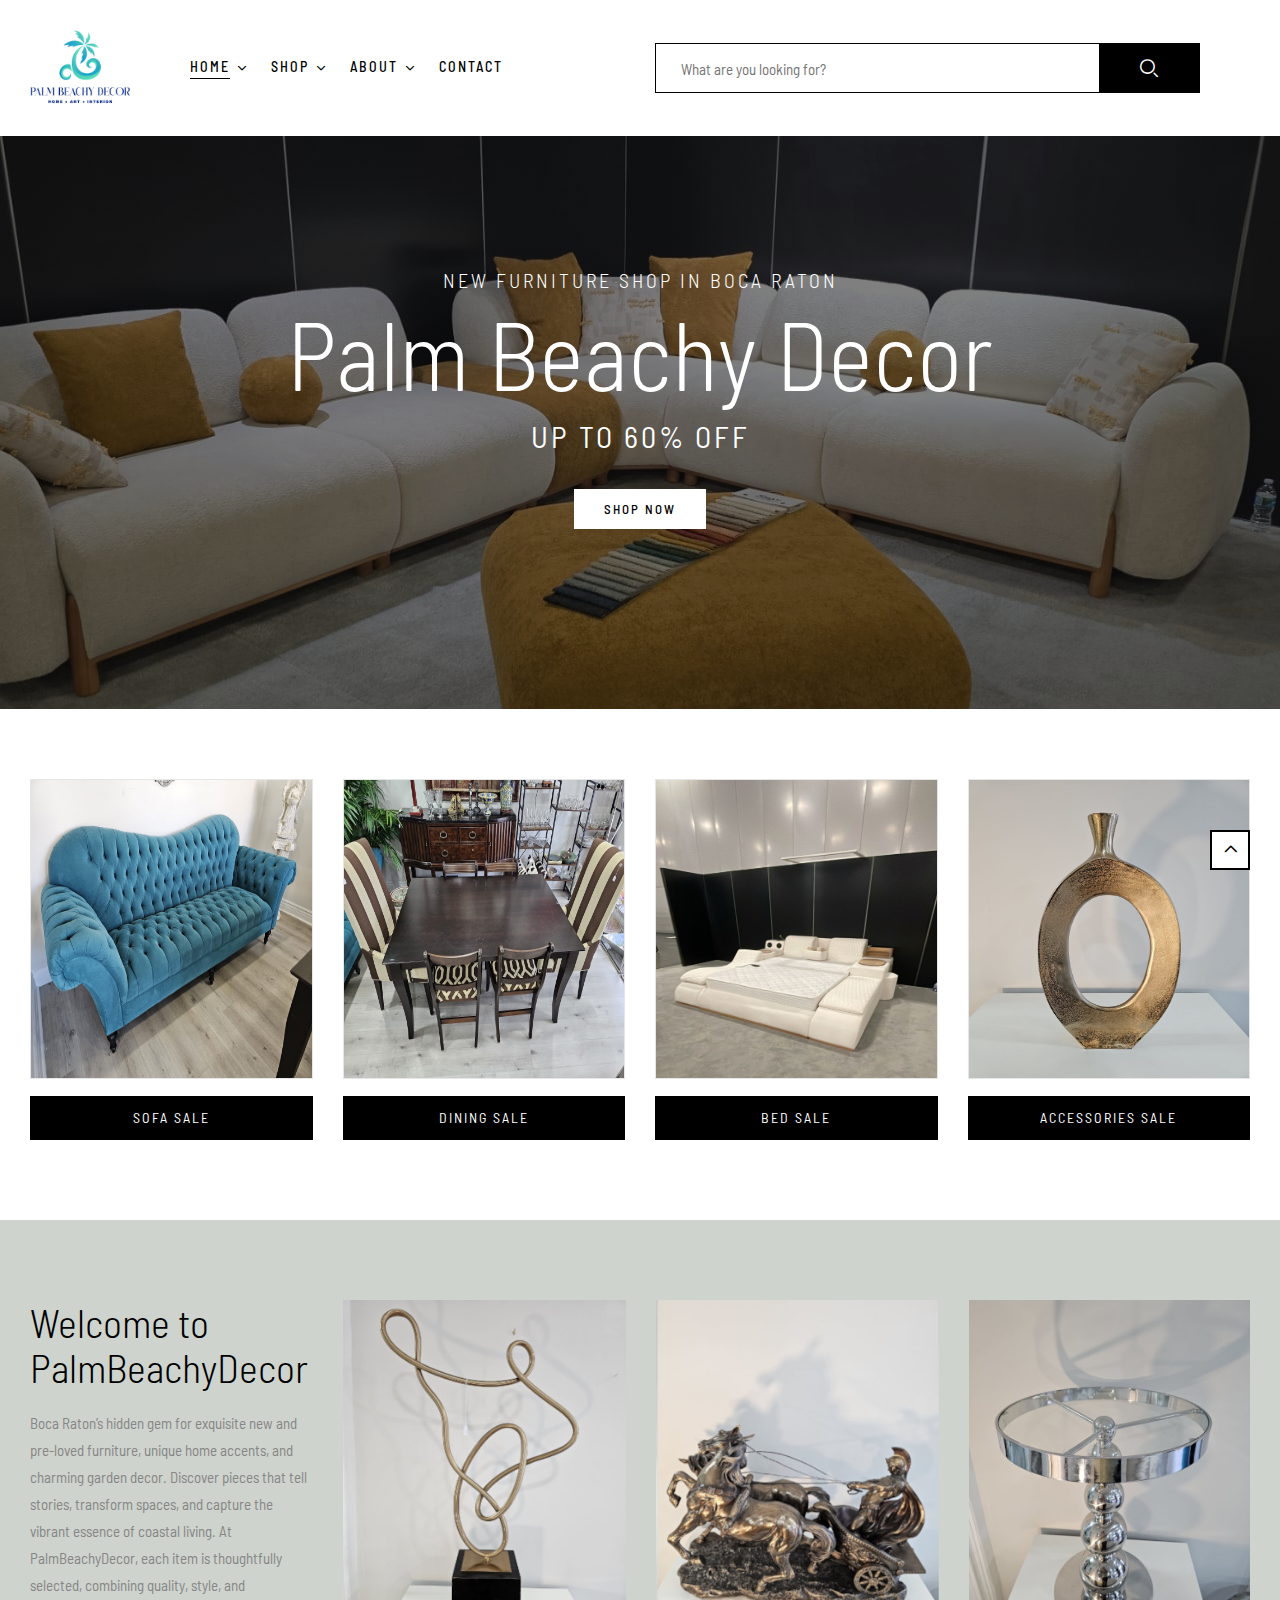
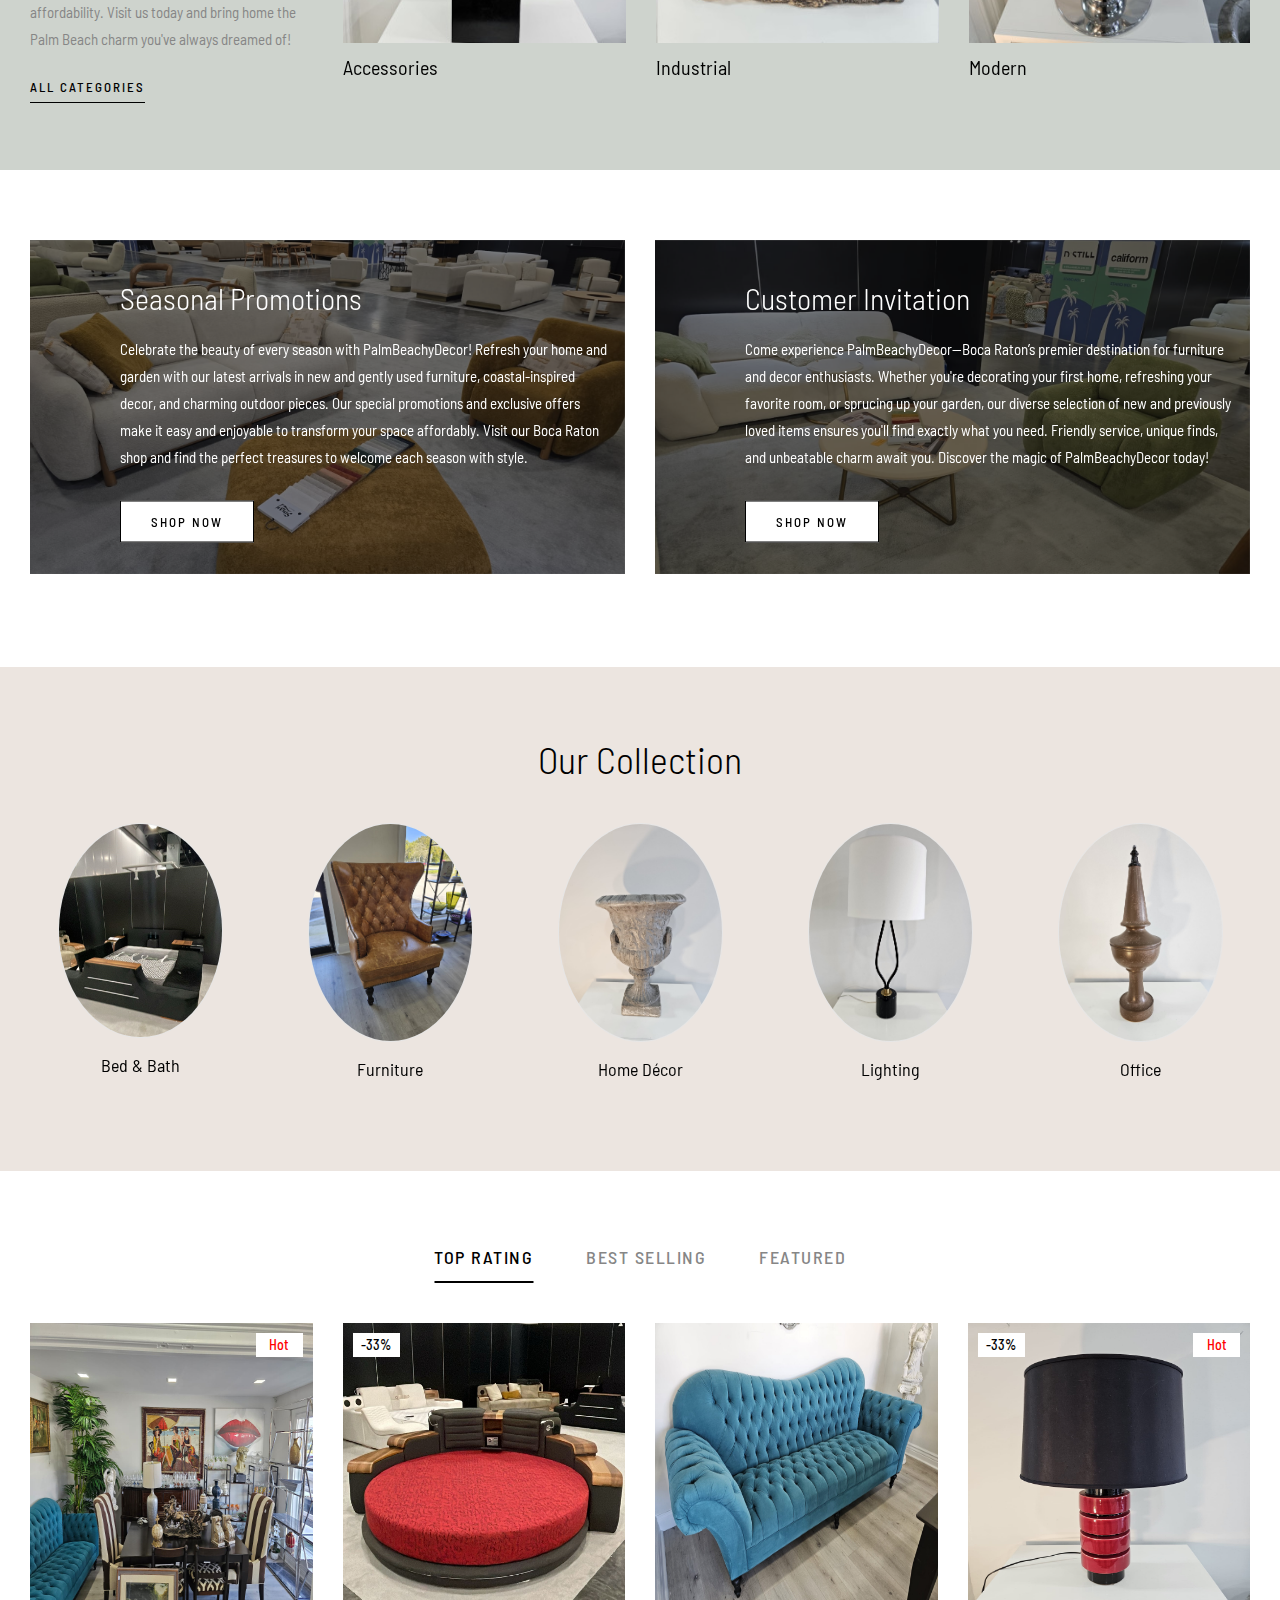
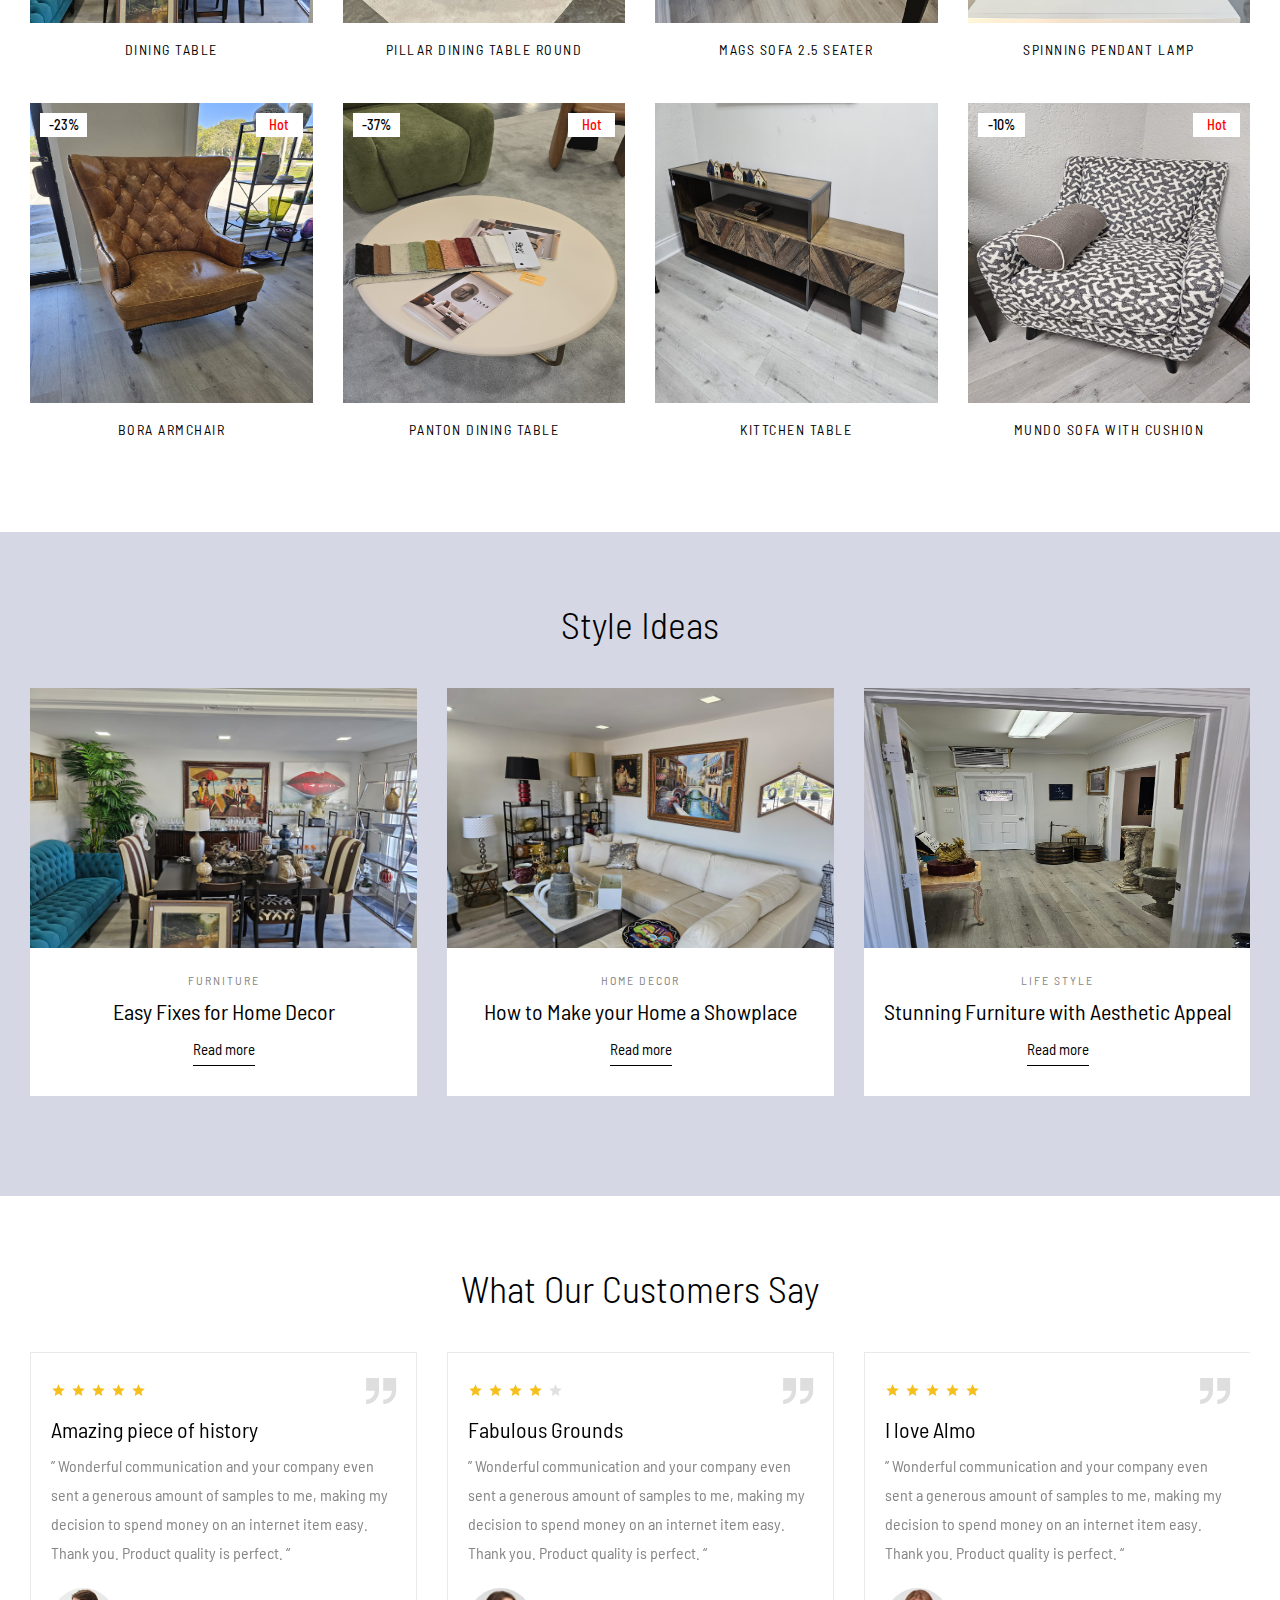
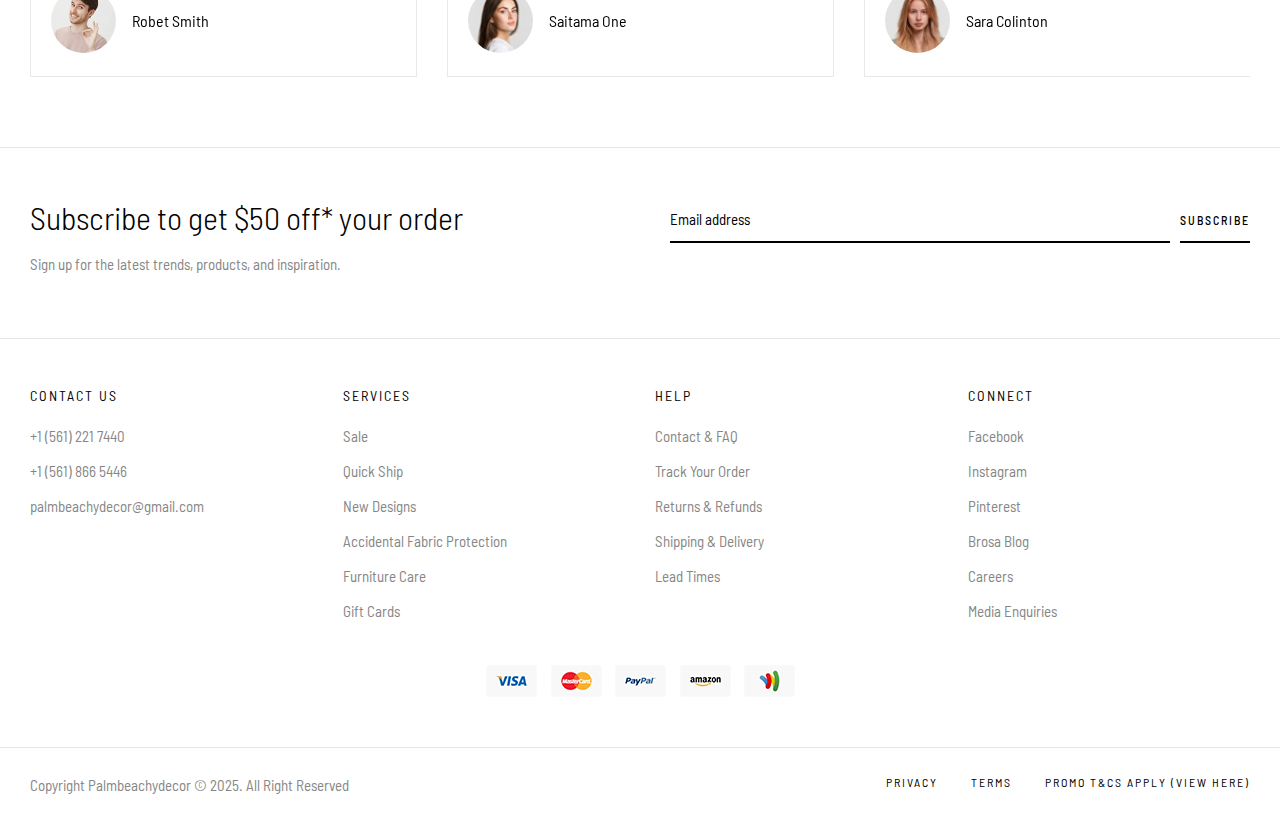
==== commit 97c6ec91: "second commit" ====
--- a/index.html
+++ b/index.html
@@ -240,59 +240,7 @@
 				<div id="main-content" class="main-content">
 					<div id="primary" class="content-area">
 						<div id="content" class="site-content" role="main">
-							<!-- <section class="section background-8 m-b-0 p-t-20 p-b-20">
-								<div class="section-container">
-									
-									<div class="block block-feature layout-4">
-										<div class="block-widget-wrap">
-											<div class="row">
-												<div class="col-md-4 sm-m-b-20">
-													<div class="box">
-														<div class="box-icon">
-															<span>
-																<svg xmlns="http://www.w3.org/2000/svg" xmlns:xlink="http://www.w3.org/1999/xlink" class="svg-icon plant" x="0" y="0" viewBox="0 0 64 64" style="enable-background:new 0 0 512 512" xml:space="preserve"><g><g xmlns="http://www.w3.org/2000/svg" id="Shipping"><path d="M54.416,37.9a3.906,3.906,0,0,0-1.665-1.562,4,4,0,0,0-3.8.1L38.915,42.227A3.978,3.978,0,0,0,37.657,40a4.062,4.062,0,0,0-2.667-1H28.829a1,1,0,0,1-.708-.293l-.244-.244A4.964,4.964,0,0,0,24.345,37H16.66c-.151,0-.3.01-.5.025a5,5,0,0,0-3.039,1.438L10.5,41.086l-.933-.933a1,1,0,0,0-1.414,0L2.494,45.8a1,1,0,0,0,0,1.415l14.139,14.15a1,1,0,0,0,1.415,0l5.66-5.66a1,1,0,0,0,0-1.414l-.793-.793.207-.207A1,1,0,0,1,23.829,53h11.1a4.933,4.933,0,0,0,2.5-.674l15.52-8.96a3.96,3.96,0,0,0,2-3.466A4.018,4.018,0,0,0,54.416,37.9ZM17.34,59.246,4.615,46.511l4.244-4.238L21.586,55ZM51.95,41.634,36.422,50.6a2.941,2.941,0,0,1-1.492.4h-11.1a2.978,2.978,0,0,0-2.122.879l-.207.207L11.914,42.5l2.623-2.623a2.988,2.988,0,0,1,1.807-.86c.11-.009.213-.017.316-.017h7.685a2.979,2.979,0,0,1,2.118.877l.244.244A2.978,2.978,0,0,0,28.829,41H34.99a2.048,2.048,0,0,1,1.344.5,1.962,1.962,0,0,1,.66,1.287,1.9,1.9,0,0,1-.133.92,1.809,1.809,0,0,1-.448.709A1.983,1.983,0,0,1,35,45H28.42a1,1,0,0,0,0,2H35a3.973,3.973,0,0,0,2.827-1.173,3.829,3.829,0,0,0,.781-1.113l11.338-6.546a2.014,2.014,0,0,1,1.914-.04,1.929,1.929,0,0,1,.823.77,2.015,2.015,0,0,1,.267,1A1.983,1.983,0,0,1,51.95,41.634Z" fill="" data-original="" style=""></path><path d="M15,34H51a1,1,0,0,0,1-1V3a1,1,0,0,0-1-1H15a1,1,0,0,0-1,1V33A1,1,0,0,0,15,34ZM35,4v8H31V4ZM16,4H29v9a1,1,0,0,0,1,1h6a1,1,0,0,0,1-1V4H50V32H16Z" fill="" data-original="" style=""></path><path d="M25,28H19a1,1,0,0,0,0,2h6a1,1,0,0,0,0-2Z" fill="" data-original="" style=""></path><path d="M25,25H19a1,1,0,0,0,0,2h6a1,1,0,0,0,0-2Z" fill="" data-original="" style=""></path><path d="M29,25H28a1,1,0,0,0,0,2h1a1,1,0,0,0,0-2Z" fill="" data-original="" style=""></path><path d="M25,22H19a1,1,0,0,0,0,2h6a1,1,0,0,0,0-2Z" fill="" data-original="" style=""></path><path d="M29,22H28a1,1,0,0,0,0,2h1a1,1,0,0,0,0-2Z" fill="" data-original="" style=""></path><path d="M29,28H28a1,1,0,0,0,0,2h1a1,1,0,0,0,0-2Z" fill="" data-original="" style=""></path><path d="M47,24H37a1,1,0,0,0-1,1v4a1,1,0,0,0,1,1H47a1,1,0,0,0,1-1V25A1,1,0,0,0,47,24Zm-1,4H38V26h8Z" fill="" data-original="" style=""></path></g></g></svg>
-															</span>
-														</div>
-														<div class="box-title-wrap">
-															<h3 class="box-title">
-													 			Free collection from over 1000 locations
-															</h3>
-														</div>
-													</div>
-												</div>
-												<div class="col-md-4 sm-m-b-20">
-													<div class="box">
-														<div class="box-icon">
-															<span>
-																<svg xmlns="http://www.w3.org/2000/svg" xmlns:xlink="http://www.w3.org/1999/xlink" class="svg-icon2 plant" x="0" y="0" viewBox="0 0 513.063 513.063" style="enable-background:new 0 0 512 512" xml:space="preserve"><g><g xmlns="http://www.w3.org/2000/svg" id="XMLID_779_"><g id="XMLID_484_"><path id="XMLID_581_" d="m418.532 205.063h-191.127c8.838-10.159 14.208-23.411 14.208-37.902 0-31.889-25.943-57.832-57.832-57.832s-57.832 25.943-57.832 57.832c0 14.491 5.37 27.743 14.207 37.902h-45.624c-27.57 0-50 22.43-50 50v58.999c0 5.523 4.477 10 10 10s10-4.477 10-10v-58.999c0-16.542 13.458-30 30-30h280c16.542 0 30 13.458 30 30v54h-104c-27.57 0-50 22.43-50 50s22.43 50 50 50h104v54c0 16.542-13.458 30-30 30h-280c-16.542 0-30-13.458-30-30v-59.078c0-5.523-4.477-10-10-10s-10 4.477-10 10v59.078c0 27.57 22.43 50 50 50h324c27.57 0 50-22.43 50-50v-208c0-27.57-22.43-50-50-50zm-234.751-75.733c20.861 0 37.832 16.971 37.832 37.832s-16.971 37.832-37.832 37.832c-20.86 0-37.832-16.971-37.832-37.832s16.971-37.832 37.832-37.832zm230.724 95.733h4.027c16.542 0 30 13.458 30 30v54h-24v-54c0-11.247-3.735-21.637-10.027-30zm-143.973 134c0-16.542 13.458-30 30-30h148v60h-148c-16.542 0-30-13.458-30-30zm148 134h-4.027c6.292-8.363 10.027-18.752 10.027-30v-54h24v54c0 16.542-13.458 30-30 30z" fill="" data-original="" style=""></path><path id="XMLID_1260_" d="m297.972 349.062c-2.64 0-5.22 1.07-7.08 2.93s-2.92 4.44-2.92 7.07 1.06 5.21 2.92 7.07c1.87 1.86 4.44 2.93 7.08 2.93 2.63 0 5.2-1.07 7.07-2.93 1.86-1.86 2.93-4.44 2.93-7.07s-1.07-5.21-2.93-7.07c-1.86-1.861-4.44-2.93-7.07-2.93z" fill="" data-original="" style=""></path><path id="XMLID_1711_" d="m329.283 137.66c31.889 0 57.832-25.943 57.832-57.832 0-31.888-25.943-57.832-57.832-57.832s-57.832 25.943-57.832 57.832 25.943 57.832 57.832 57.832zm0-95.663c20.86 0 37.832 16.971 37.832 37.832s-16.971 37.832-37.832 37.832-37.832-16.971-37.832-37.832 16.971-37.832 37.832-37.832z" fill="" data-original="" style=""></path><path id="XMLID_1712_" d="m231.613 98.581c5.523 0 10-4.477 10-10v-78.581c0-5.523-4.477-10-10-10s-10 4.477-10 10v78.581c0 5.523 4.477 10 10 10z" fill="" data-original="" style=""></path><path id="XMLID_1757_" d="m183.613 64c5.523 0 10-4.477 10-10v-44c0-5.523-4.477-10-10-10s-10 4.477-10 10v44c0 5.523 4.477 10 10 10z" fill="" data-original="" style=""></path><path id="XMLID_1760_" d="m54.532 369.062c2.63 0 5.21-1.07 7.07-2.93s2.93-4.44 2.93-7.07-1.07-5.21-2.93-7.07-4.43-2.93-7.07-2.93c-2.63 0-5.21 1.07-7.07 2.93s-2.93 4.44-2.93 7.07 1.07 5.21 2.93 7.07 4.439 2.93 7.07 2.93z" fill="" data-original="" style=""></path></g></g></g></svg>
-															</span>
-														</div>
-														<div class="box-title-wrap">
-															<h3 class="box-title">
-																Flexible Payment
-															</h3>
-														</div>
-													</div>
-												</div>
-												<div class="col-md-4">
-													<div class="box">
-														<div class="box-icon">
-															<span>
-																<svg xmlns="http://www.w3.org/2000/svg" xmlns:xlink="http://www.w3.org/1999/xlink" class="svg-icon2 plant" x="0" y="0" viewBox="0 0 512.001 512.001" style="enable-background:new 0 0 512 512" xml:space="preserve"><g><g xmlns="http://www.w3.org/2000/svg"><g><path d="M384.834,180.699c-0.698,0-348.733,0-348.733,0l73.326-82.187c4.755-5.33,4.289-13.505-1.041-18.26    c-5.328-4.754-13.505-4.29-18.26,1.041l-82.582,92.56c-10.059,11.278-10.058,28.282,0.001,39.557l82.582,92.561    c2.556,2.865,6.097,4.323,9.654,4.323c3.064,0,6.139-1.083,8.606-3.282c5.33-4.755,5.795-12.93,1.041-18.26l-73.326-82.188    c0,0,348.034,0,348.733,0c55.858,0,101.3,45.444,101.3,101.3s-45.443,101.3-101.3,101.3h-61.58    c-7.143,0-12.933,5.791-12.933,12.933c0,7.142,5.79,12.933,12.933,12.933h61.58c70.12,0,127.166-57.046,127.166-127.166    C512,237.745,454.954,180.699,384.834,180.699z" fill="" data-original="" style=""></path></g></g></g></svg>
-															</span>
-														</div>
-														<div class="box-title-wrap">
-															<h3 class="box-title">
-																14 Day Returns
-															</h3>
-														</div>
-													</div>
-												</div>
-											</div>
-										</div>
-									</div>
-								</div>
-							</section> -->
+					
 
 							<section class="section m-b-70">
 								<!-- Block Parallax -->
@@ -2214,17 +2162,16 @@
 											<h2 class="block-title">Contact Us</h2>
 											<div class="block-content">
 												<ul>
-													<li>
-														<a href="page-contact.html">616.774.0561</a>
+													<li>								
+														<a href="tel:+15612217440">+1  (561) 221 7440</a>
 													</li>
 													<li>
-														<a href="page-contact.html">866.453.4748</a>
+														<a href="tel:+15618665446">+1  (561) 866 5446</a>
 													</li>
+									
 													<li>
-														<a href="page-contact.html">HR Fax: 810.222.5439</a>
-													</li>
-													<li>
-														<a href="page-contact.html">sales@ruperfurniture.com</a>
+														<a href="mailto:palmbeachydecor@gmail.com">palmbeachydecor@gmail.com</a>
+
 													</li>
 												</ul>
 											</div>
@@ -2290,7 +2237,7 @@
 														<a href="index.html#">Facebook</a>
 													</li>
 													<li>
-														<a href="index.html#">Instagram</a>
+														<a href="https://www.instagram.com/palmbeachy.decor/">Instagram</a>
 													</li>
 													<li>
 														<a href="index.html#">Pinterest</a>
@@ -2325,7 +2272,7 @@
 								<div class="row">
 									<div class="col-md-6">
 										<div class="footer-left">
-											<p class="copyright">Copyright © 2022. All Right Reserved</p>
+											<p class="copyright">Copyright Palmbeachydecor © 2025. All Right Reserved</p>
 										</div>
 									</div>
 									<div class="col-md-6">
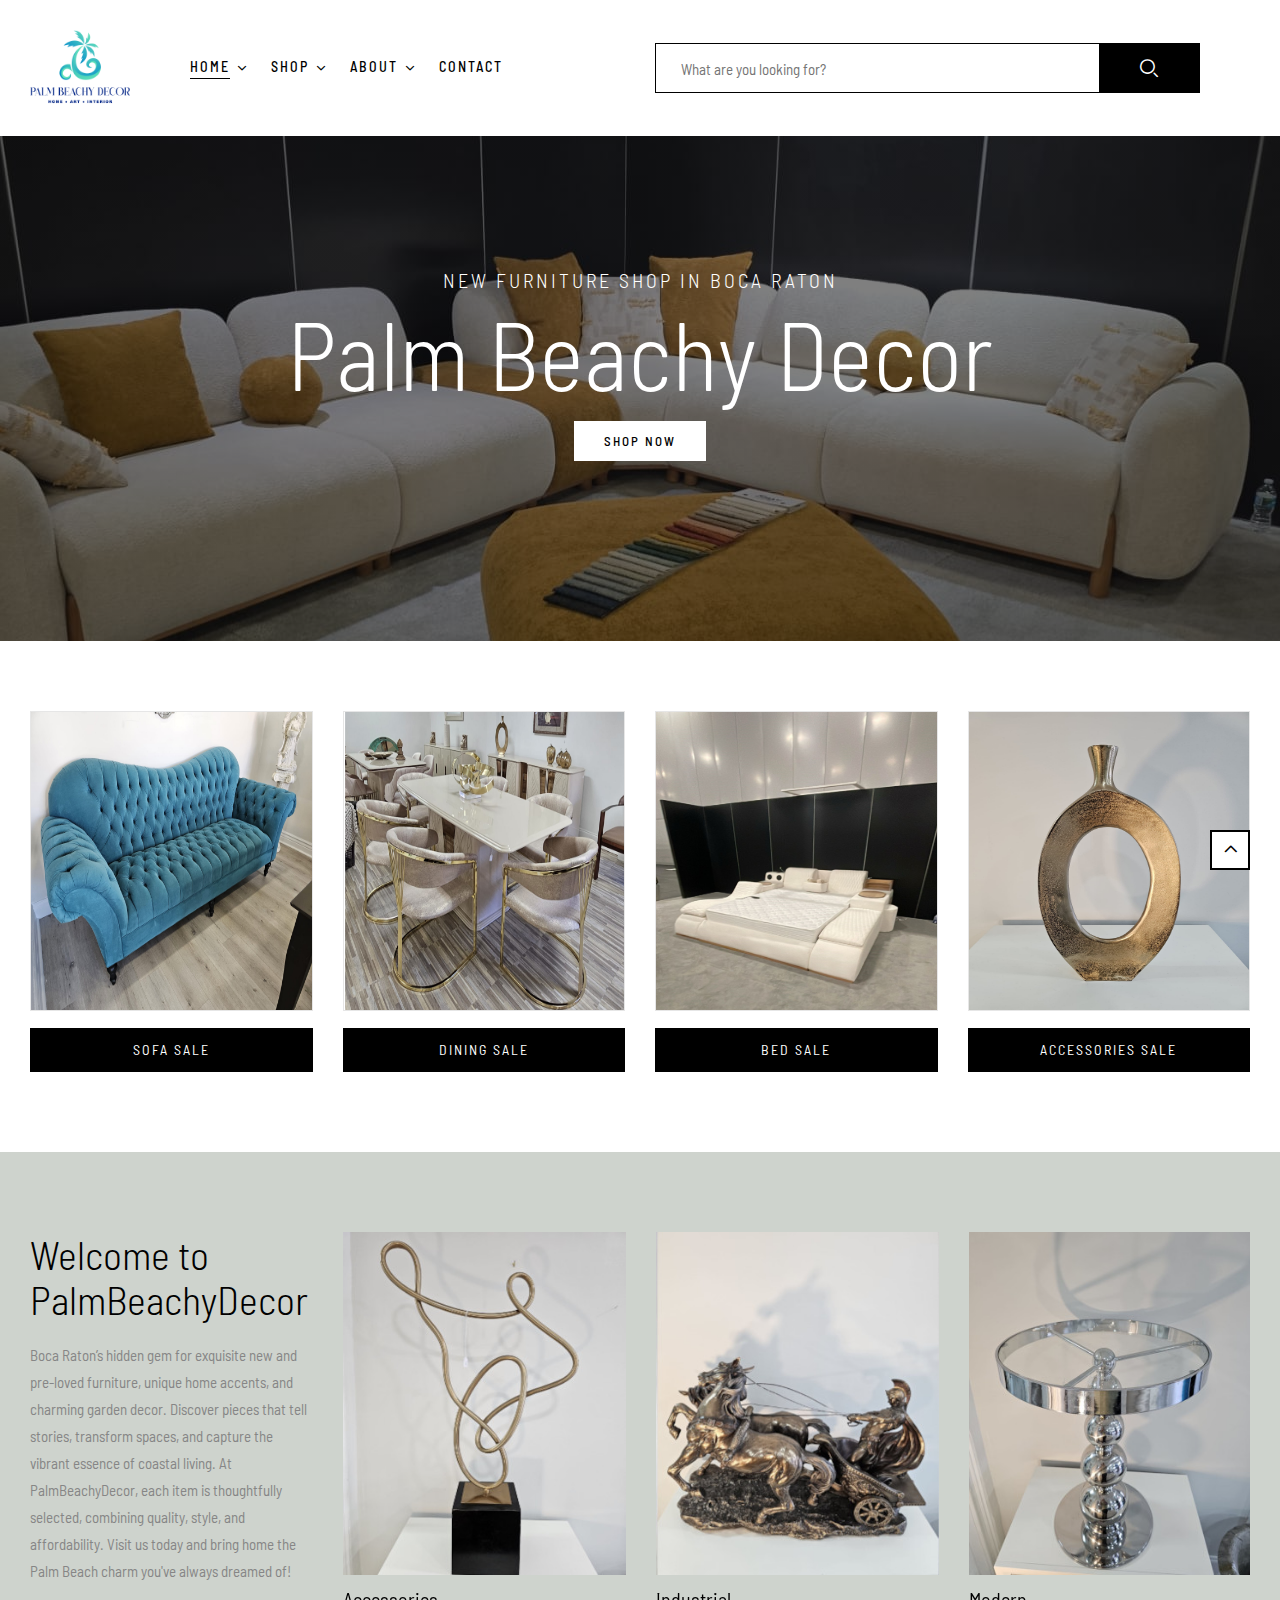
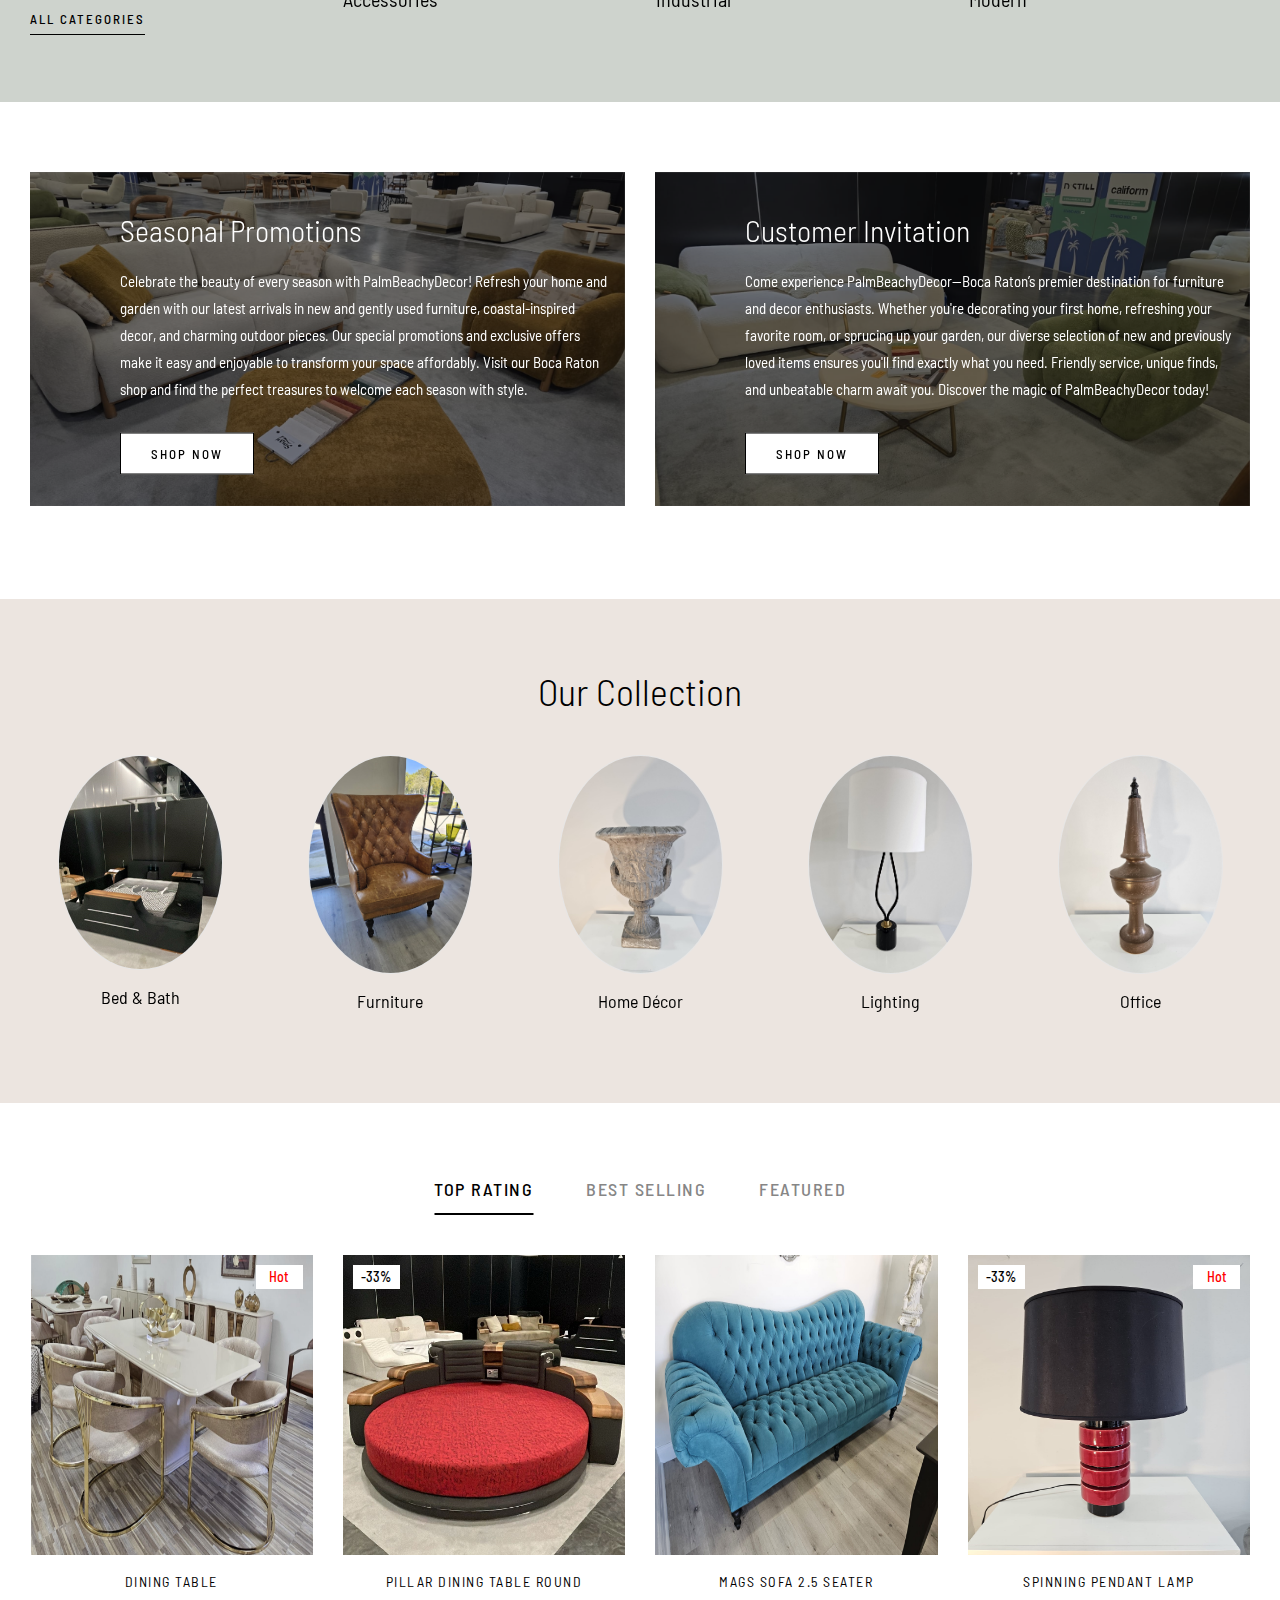
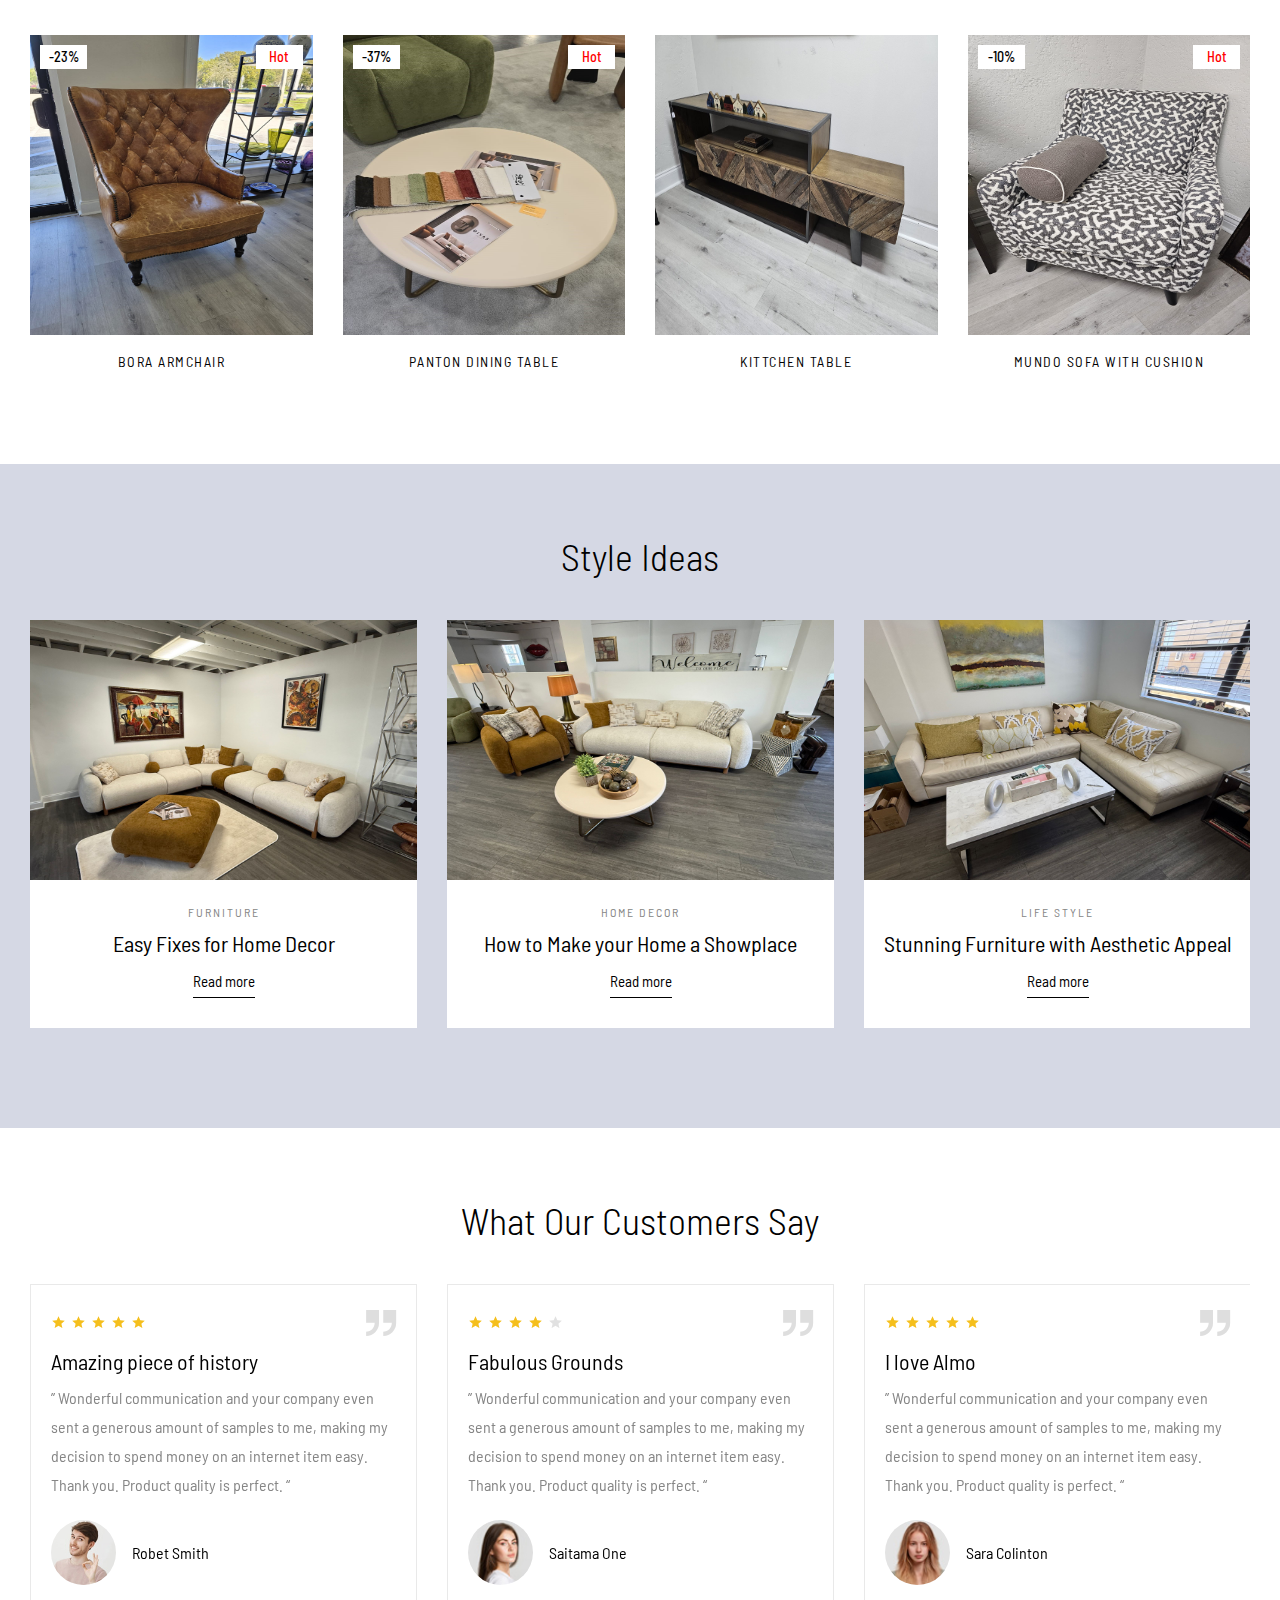
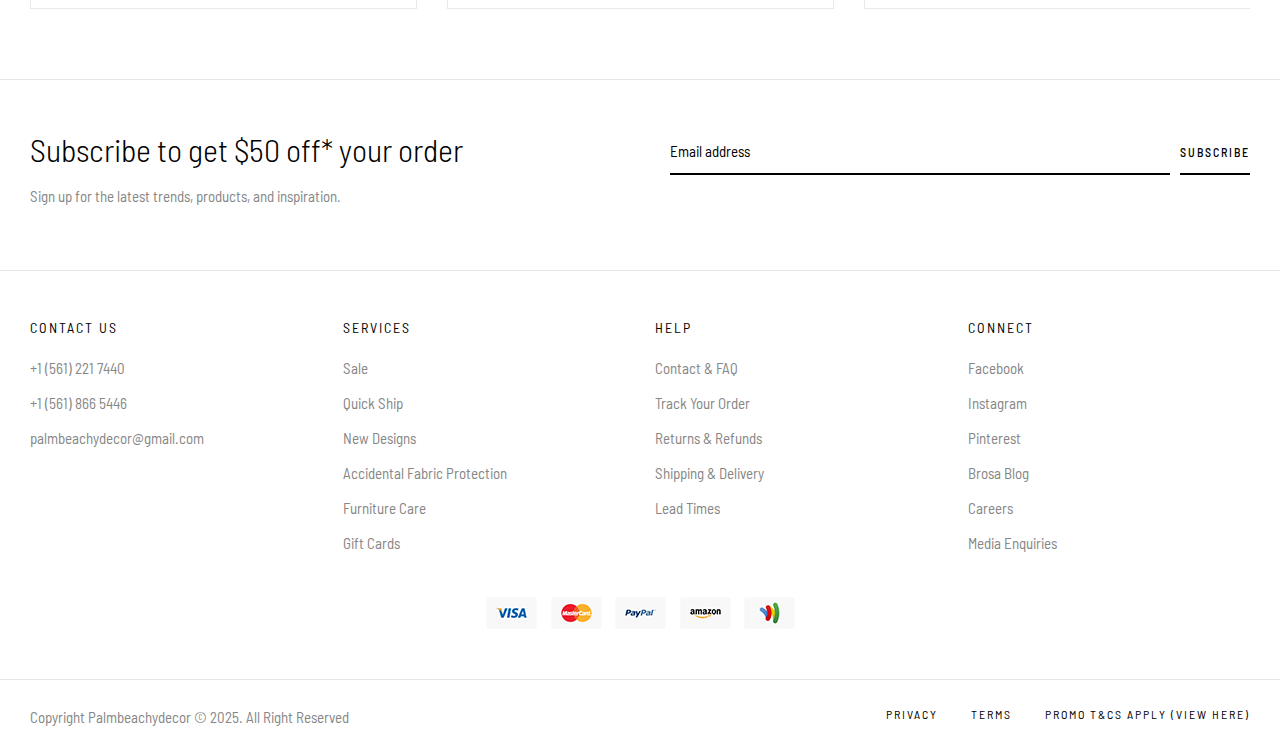
==== commit 94447a27: "5em commit" ====
--- a/index.html
+++ b/index.html
@@ -248,7 +248,7 @@
 									<div class="content">
 										<h4 class="subtitle">NEW FURNITURE SHOP IN BOCA RATON</h4>
 										<h2 class="title">Palm Beachy Decor</h2>
-										<div class="description">UP TO 60% OFF</div>
+										<!-- <div class="description">UP TO 60% OFF</div> -->
 										<a class="button button-white" href="shop-grid-left.html">SHOP NOW</a>
 									</div>
 								</div>
@@ -612,7 +612,7 @@
 																			</div>
 																			<div class="product-thumb-hover">
 																				<a href="shop-details.html">
-																					<img width="600" style="height: 300px;" src="./assets/img/38.jpg" class="post-image" alt="">
+																					<img width="600" style="height: 300px;" src="./assets/img/39.jpg" class="post-image" alt="">
 																					<img width="600" style="height: 300px;" src="./assets/img/39.jpg" class="hover-image back" alt="">
 																				</a>
 																			</div>		
@@ -1924,7 +1924,7 @@
 															<div class="post-inner">
 																<div class="post-image">
 																	<a class="post-thumbnail" href="blog-details-right.html">
-																		<img width="720" style="height: 260px;" src="./assets/img/38.jpg" alt="Easy Fixes for Home Decor">
+																		<img width="720" style="height: 260px;" src="./assets/img/93.jpg" alt="Easy Fixes for Home Decor">
 																	</a>
 																</div>
 																<div class="post-content">
@@ -1944,7 +1944,7 @@
 															<div class="post-inner">
 																<div class="post-image">
 																	<a class="post-thumbnail" href="blog-details-right.html">
-																		<img width="720" style="height: 260px;" src="./assets/img/42.jpg" alt="How to Make your Home a Showplace">
+																		<img width="720" style="height: 260px;" src="./assets/img/95.jpg" alt="How to Make your Home a Showplace">
 																	</a>
 																</div>
 																<div class="post-content">
@@ -1964,7 +1964,7 @@
 															<div class="post-inner">
 																<div class="post-image">
 																	<a class="post-thumbnail" href="blog-details-right.html">
-																		<img width="720" style="height: 260px;" src="./assets/img/44.jpg" alt="Stunning Furniture with Aesthetic Appeal">
+																		<img width="720" style="height: 260px;" src="./assets/img/94.jpg" alt="Stunning Furniture with Aesthetic Appeal">
 																	</a>
 																</div>
 																<div class="post-content">
@@ -2168,7 +2168,7 @@
 													<li>
 														<a href="tel:+15618665446">+1  (561) 866 5446</a>
 													</li>
-									
+								
 													<li>
 														<a href="mailto:palmbeachydecor@gmail.com">palmbeachydecor@gmail.com</a>
 
